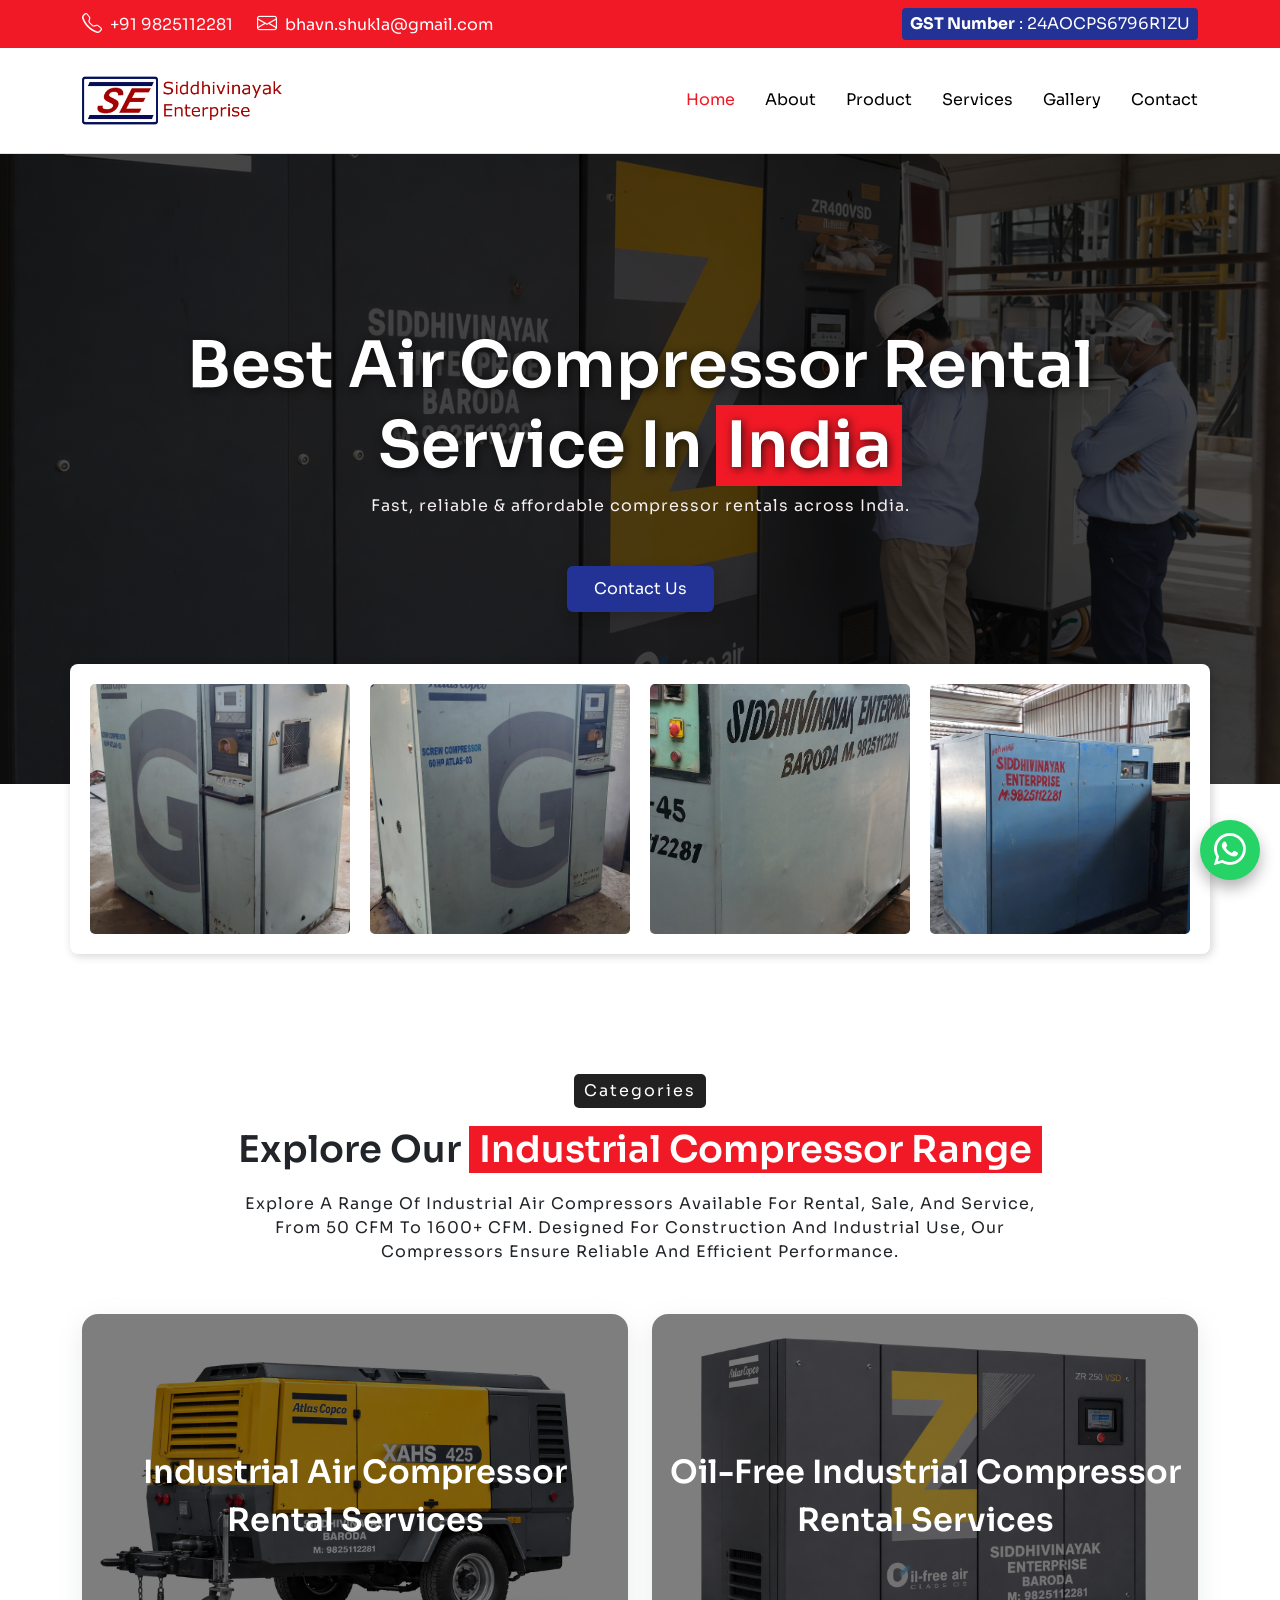
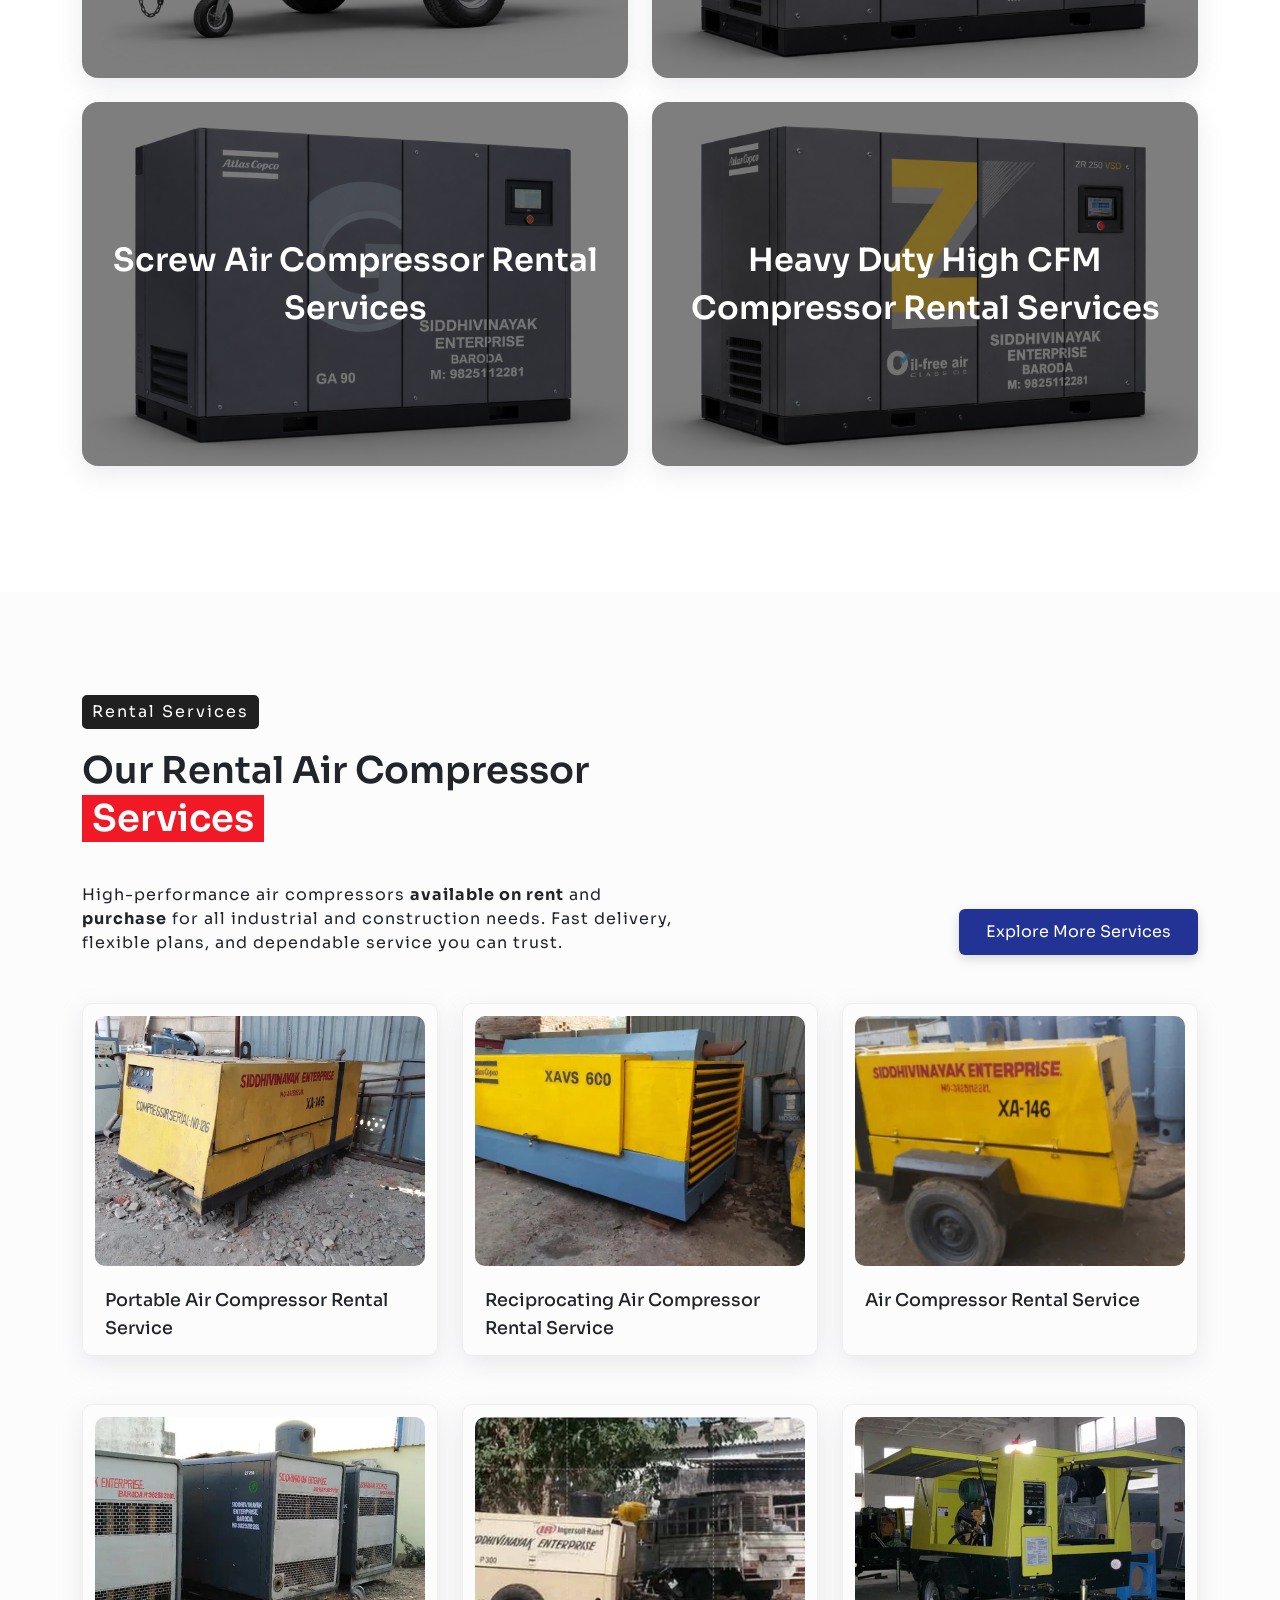
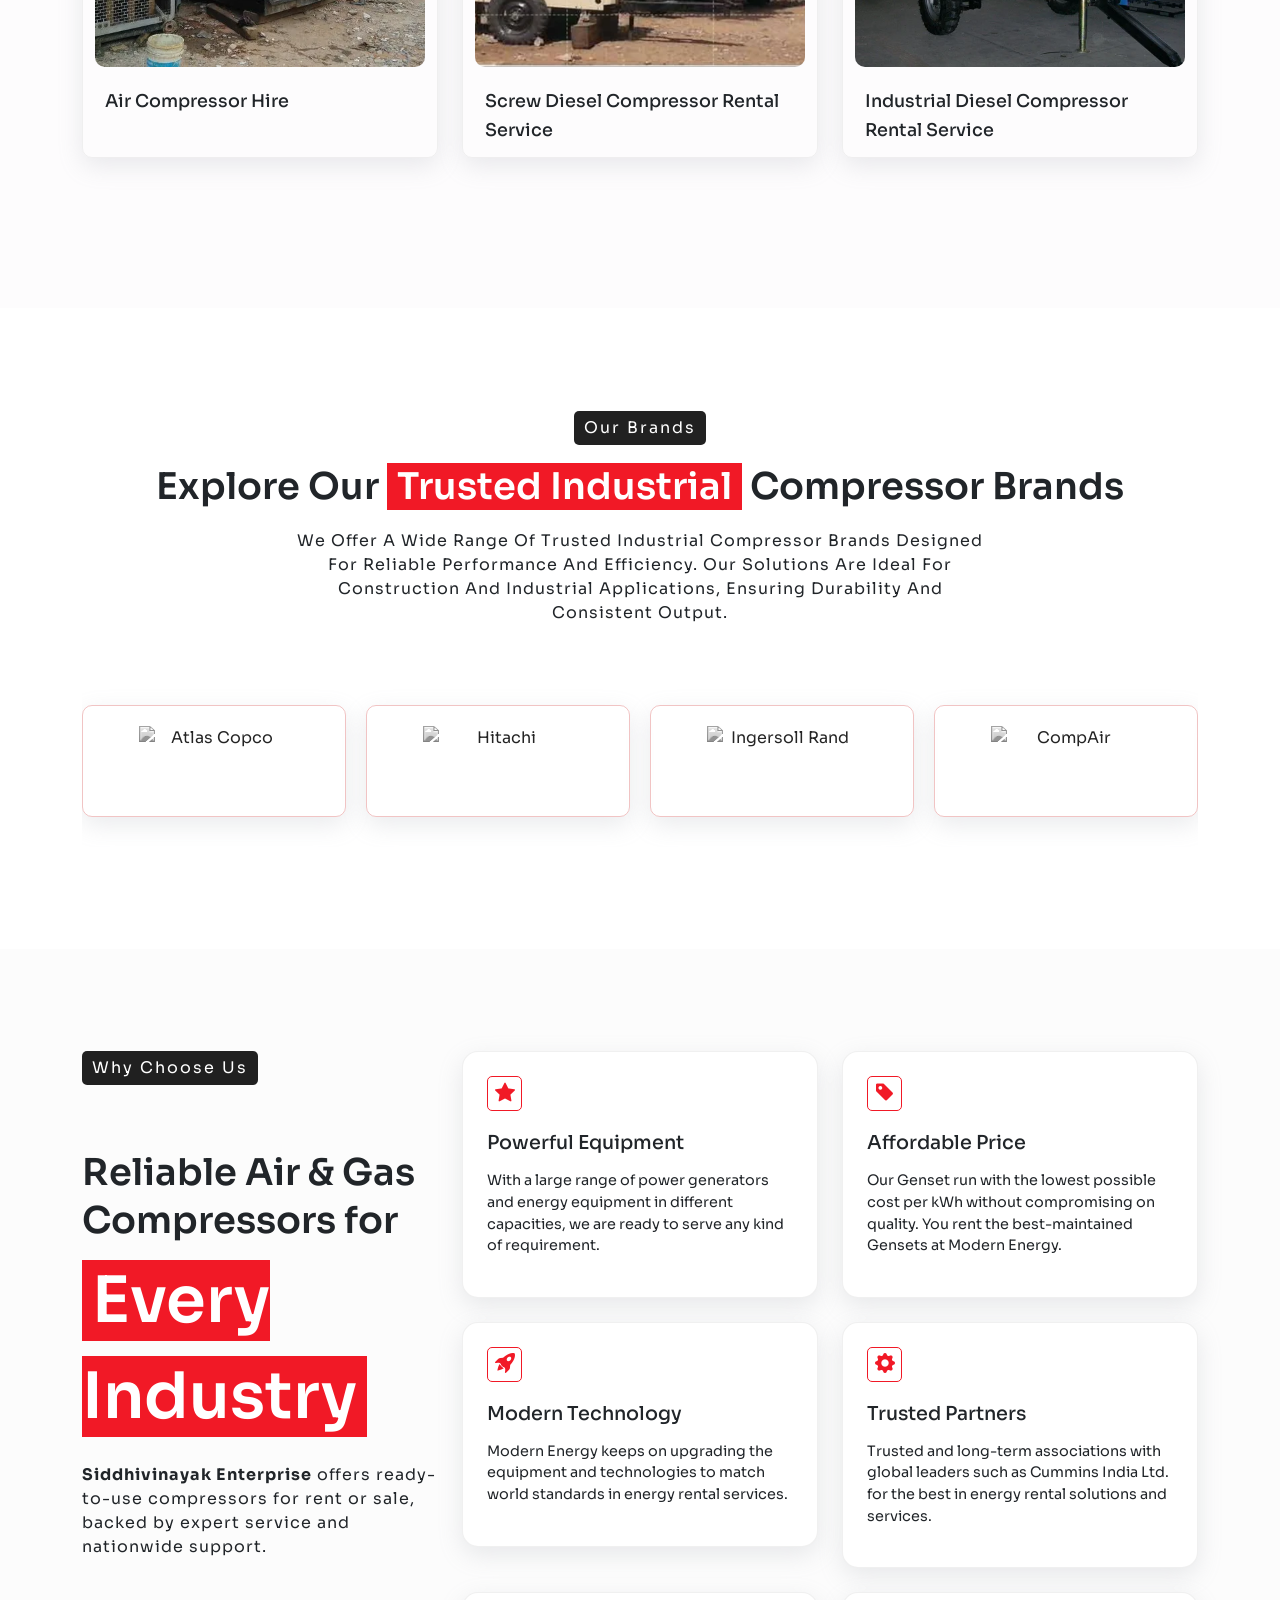
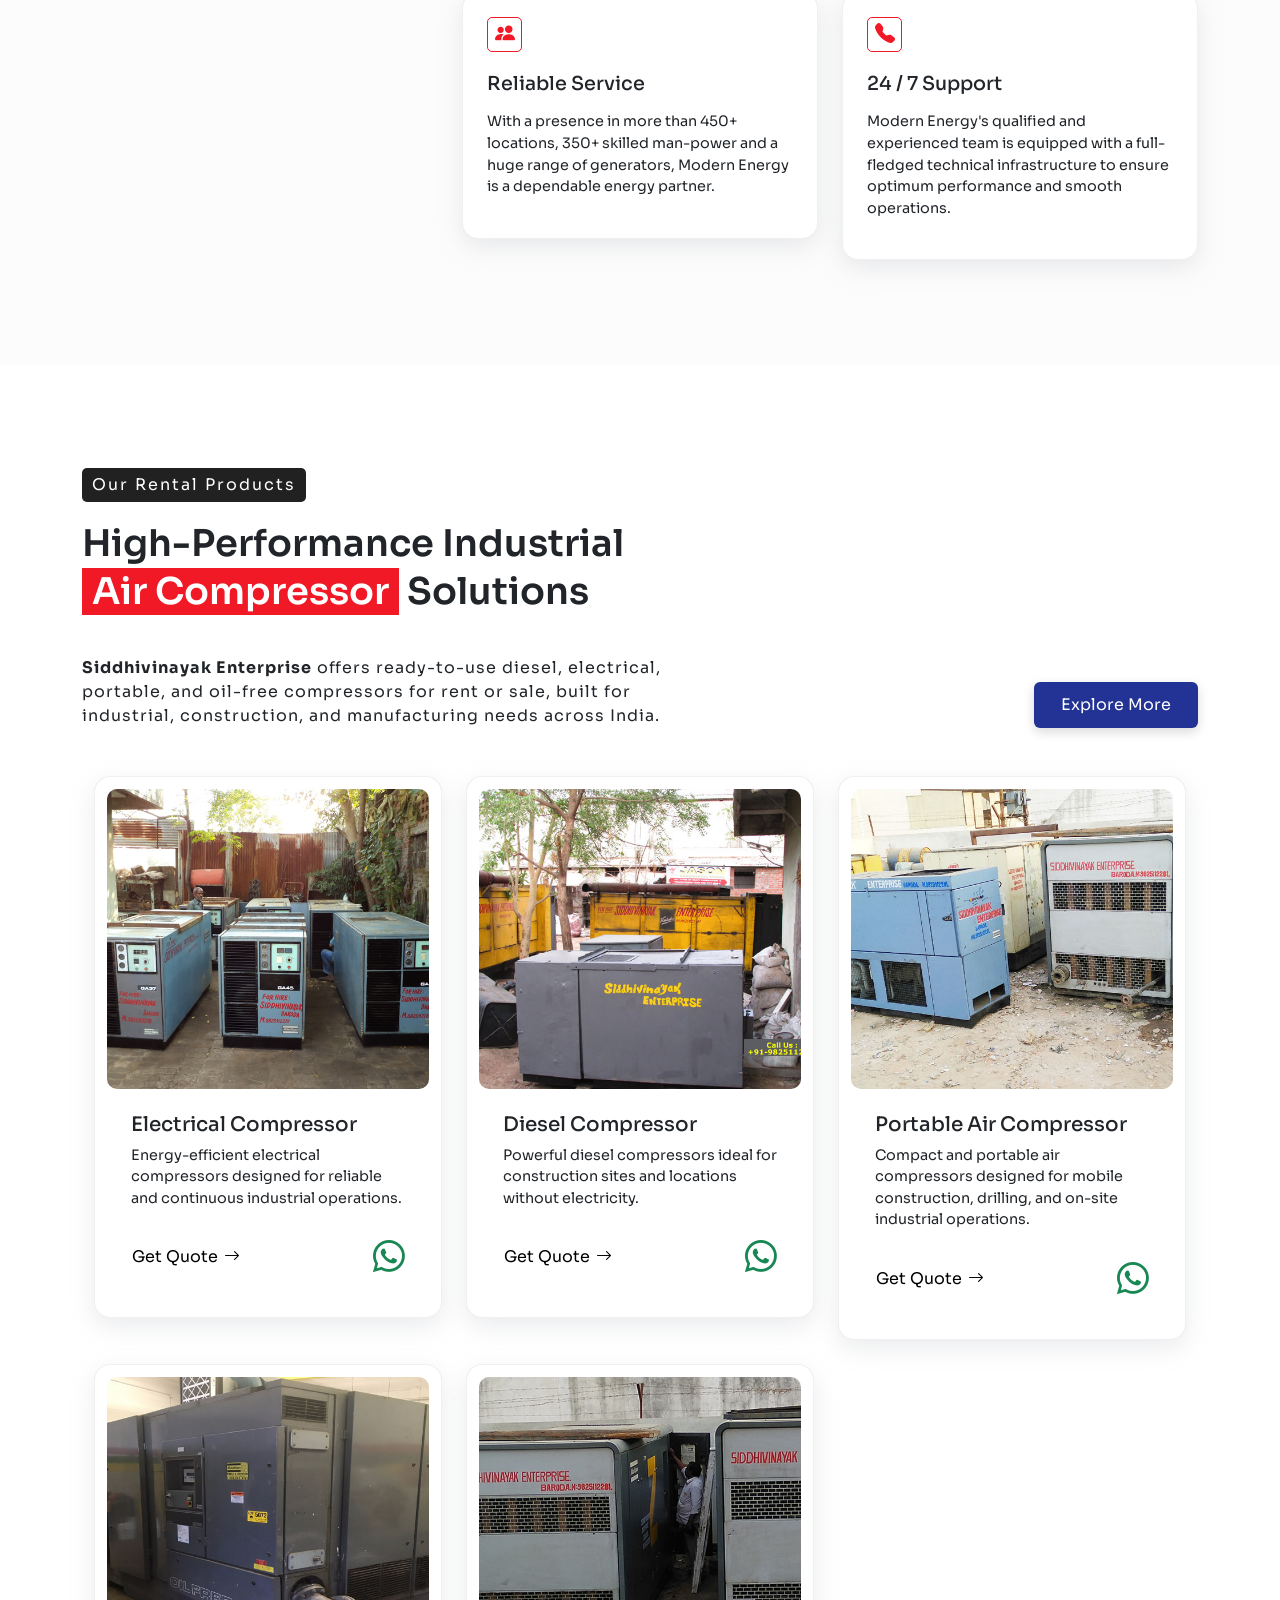
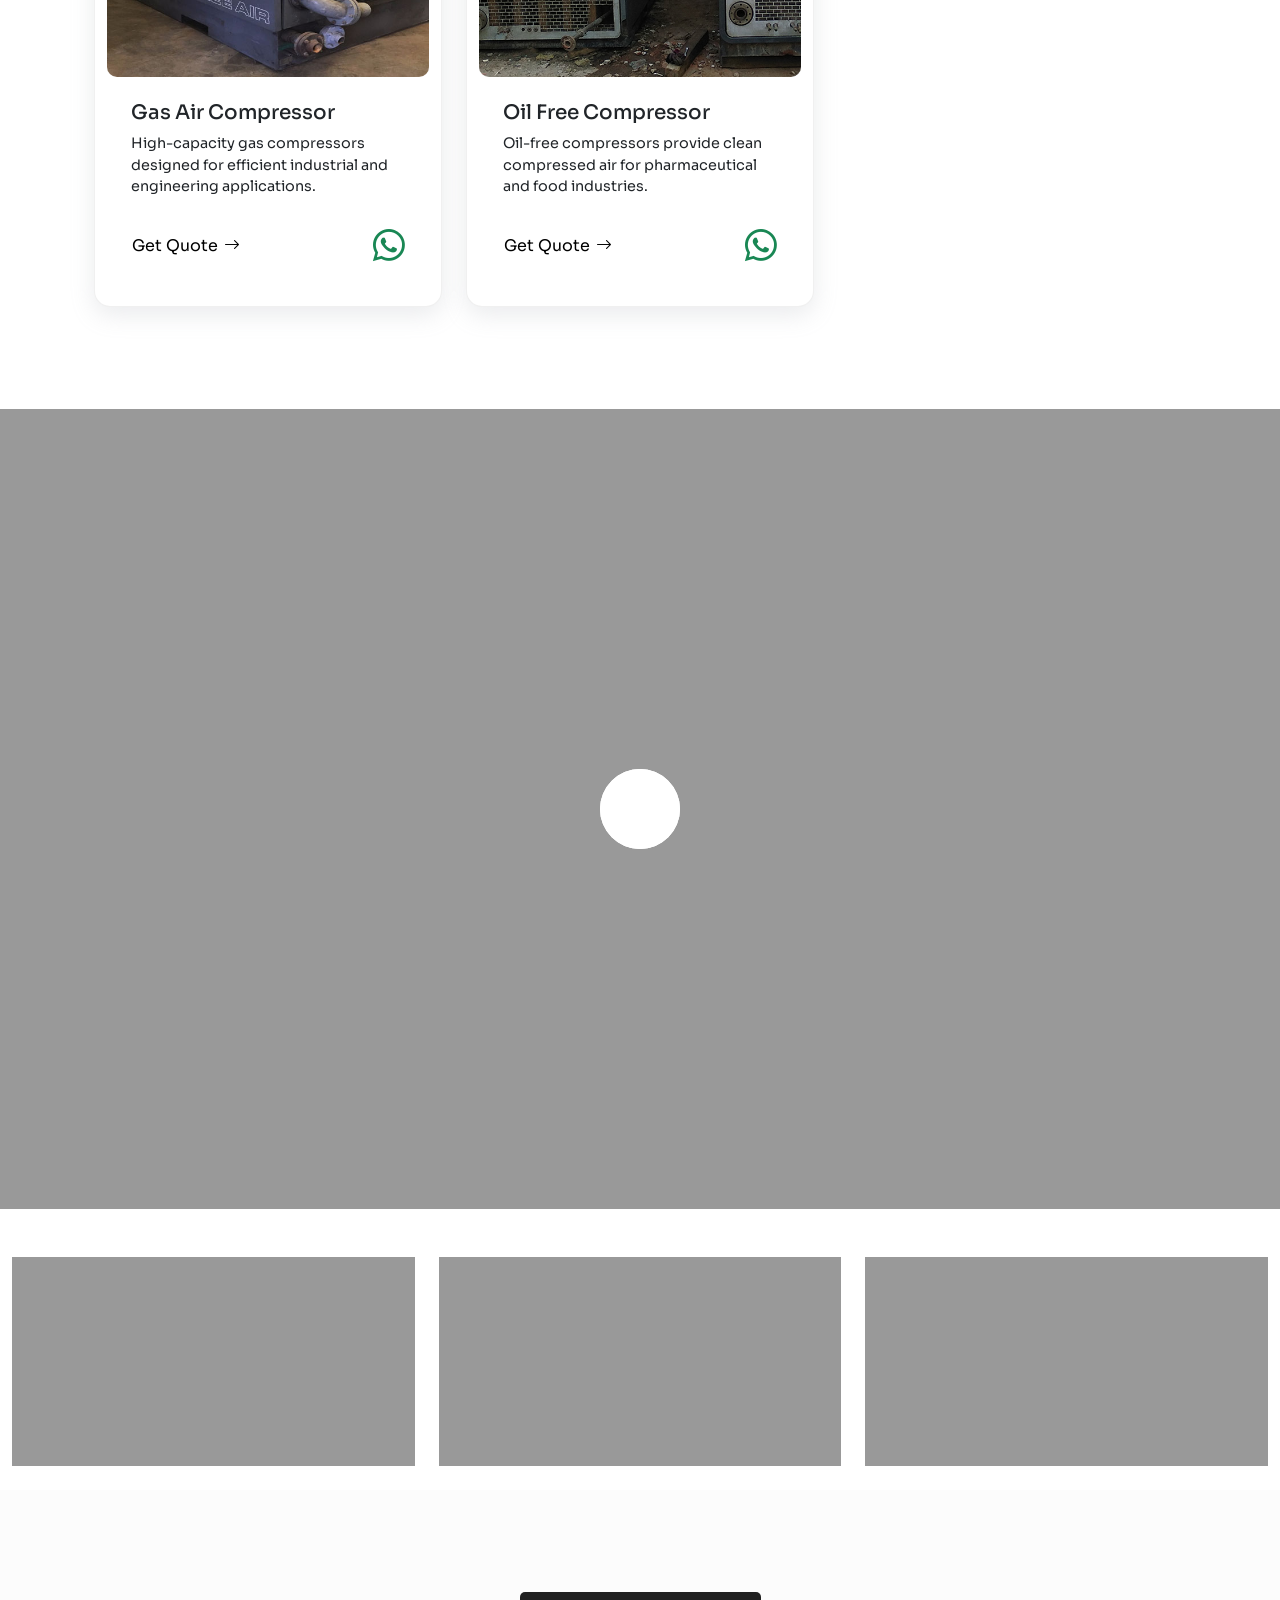
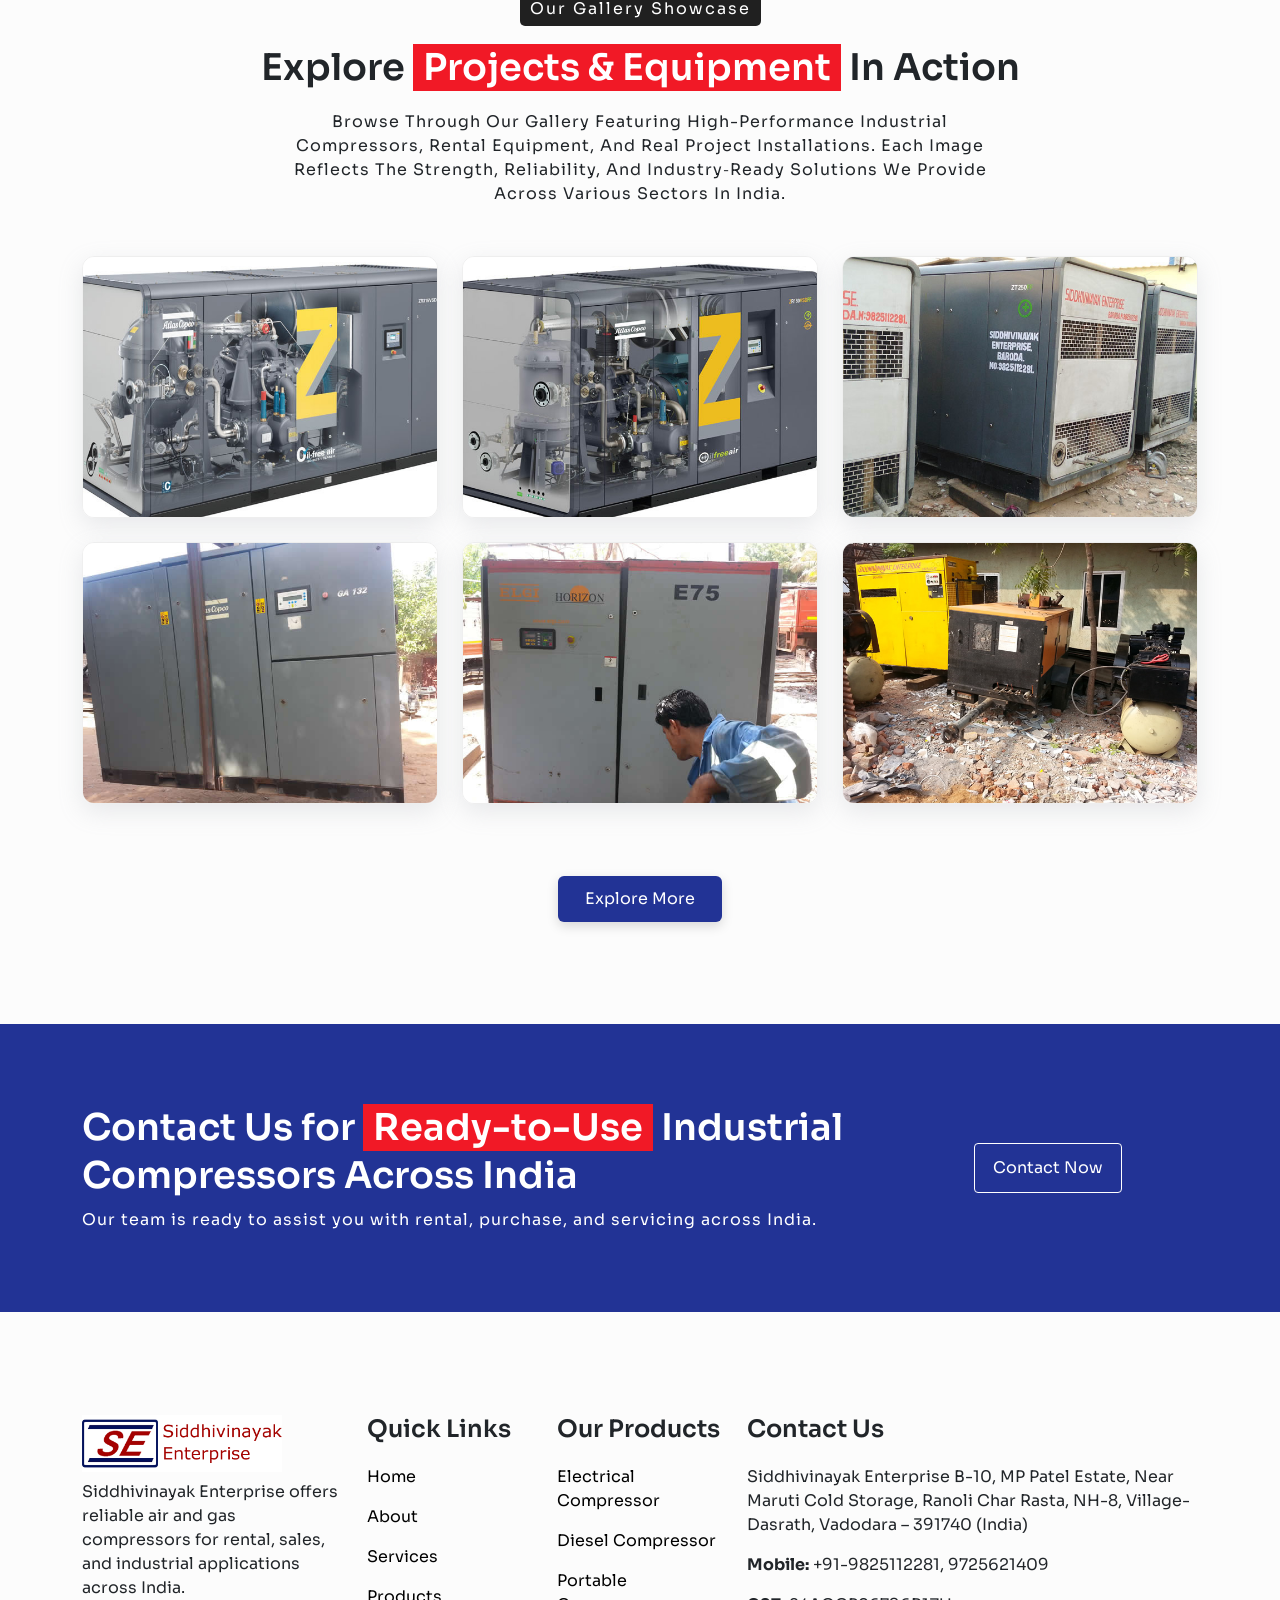
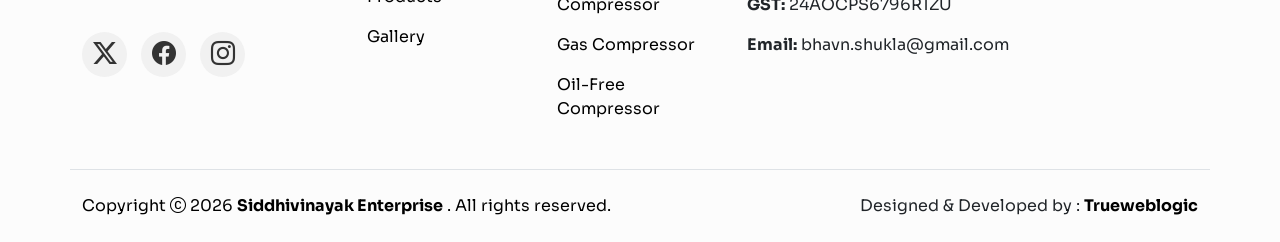
==== index.html @ 59ec47f4 "initial" ====
<!DOCTYPE html>
<html lang="en">

<head>
    <meta charset="UTF-8">
    <meta name="viewport" content="width=device-width, initial-scale=1.0">
    <title>Siddhi Vinayak Enterprises</title>

    <!-- Bootstrap CSS -->
    <link href="https://cdn.jsdelivr.net/npm/bootstrap@5.3.3/dist/css/bootstrap.min.css" rel="stylesheet">

    <!-- Bootstrap Icons -->
    <link href="https://cdn.jsdelivr.net/npm/bootstrap-icons@1.11.3/font/bootstrap-icons.css" rel="stylesheet">

    <!-- Swiper slide -->
    <link rel="stylesheet" href="https://cdn.jsdelivr.net/npm/swiper@11/swiper-bundle.min.css" />

    <!-- Custom CSS -->
    <link rel="stylesheet" href="sv-enterprises.css">
</head>

<body>

    <!-- Navbar -->
    <div class="navbar-container">
        <div class="nav-top">
            <div
                class="container d-flex justify-content-lg-between flex-column flex-lg-row align-items-start align-items-lg-center py-2 gap-3">
                <div
                    class="d-flex justify-content-center justify-content-lg-start flex-wrap gap-1 gap-md-4 list-unstyled mb-0 w-100">
                    <a href="https://wa.me/919825112281" class="text-decoration-none">
                        <i class="bi bi-telephone text-white pe-1 fs-5"></i>
                        <span class="text-white">+91 9825112281</span>
                    </a>
                    <a href="contact.html" class="text-decoration-none">
                        <i class="bi bi-envelope text-white pe-1 fs-5"></i>
                        <span class="text-white">bhavn.shukla@gmail.com</span>
                    </a>
                </div>
                <div class="d-flex justify-content-center justify-content-lg-end gap-4 list-unstyled mb-0 w-100">
                    <p class="mb-0 text-white px-2 py-1 gst-num rounded-1">
                        <strong class="rounded-1">GST Number</strong> :
                        24AOCPS6796R1ZU
                    </p>
                </div>
            </div>
        </div>

        <div class="nav-middle bg-white py-4 border-bottom">
            <div class="container d-flex justify-content-between align-items-center position-relative">
                <a href="index.html" class="sv-logo">
                    <img src="/Images/logo.png" alt="Siddhi-Vinayak-Enterprises-logo" class="object-fit-cover">
                </a>

                <ul class="nav-menu list-unstyled d-flex align-items-center m-0">
                    <li>
                        <a href="/" class="active">
                            Home
                        </a>
                    </li>

                    <li>
                        <a href="about.html">
                            About
                        </a>
                    </li>

                    <li>
                        <a href="product.html">
                            Product
                        </a>
                    </li>

                    <li>
                        <a href="services.html">
                            Services
                        </a>
                    </li>

                    <li>
                        <a href="gallery.html">
                            Gallery
                        </a>
                    </li>

                    <li>
                        <a href="contact.html">
                            Contact
                        </a>
                    </li>
                </ul>

                <div class="toggle bg-primary px-2 rounded-1 d-lg-none d-block">
                    <i class="bi bi-list text-white fs-3"></i>
                </div>
            </div>
        </div>
    </div>

    <!-- Hero Section -->
    <div class="hero text-center h-100 d-flex justify-content-center align-items-center">
        <div class="container">
            <div class="hero-content section-content text-white col-lg-10 mx-auto text-center">
                <h1>Best Air Compressor Rental Service In <span>India</span></h1>
                <p class="mb-5">Fast, reliable & affordable compressor rentals across India.</p>
                <a href="contact.html" class="btn main-btn text-white">Contact Us</a>
            </div>
        </div>
    </div>

    <!-- Swiper -->
    <div class="swiper slide-swiper w-100 position-relative container">
        <div class="swiper-wrapper">
            <div class="swiper-slide"><img src="/Images/slide-01.jpg" alt="product-image" /></div>
            <div class="swiper-slide"><img src="/Images/slide-02.jpg" alt="product-image" /></div>
            <div class="swiper-slide"><img src="/Images/slide-03.jpg" alt="product-image" /></div>
            <div class="swiper-slide"><img src="/Images/slide-04.jpg" alt="product-image" /></div>
            <div class="swiper-slide"><img src="/Images/slide-05.jpg" alt="product-image" /></div>
            <div class="swiper-slide"><img src="/Images/slide-06.jpg" alt="product-image" /></div>
            <div class="swiper-slide"><img src="/Images/slide-07.jpg" alt="product-image" /></div>
            <div class="swiper-slide"><img src="/Images/slide-08.jpg" alt="product-image" /></div>
            <div class="swiper-slide"><img src="/Images/slide-09.jpg" alt="product-image" /></div>
            <div class="swiper-slide"><img src="/Images/slide-10.jpg" alt="product-image" /></div>
        </div>
    </div>

    <!-- category -->
    <div class="category pt-0 section-padding">
        <div class="container">
            <div class="section-content text-center text-capitalize mb-5">
                <div class="section-info">
                    <span class="span-title">
                        Categories
                    </span>
                    <h2>
                        Explore Our <span>Industrial Compressor Range</span>
                    </h2>
                </div>
                <p class="mx-auto" style="max-width:800px;">
                    Explore a range of industrial air compressors available for rental, sale, and service, from 50 CFM
                    to 1600+ CFM. Designed for construction and industrial use, our compressors ensure reliable and
                    efficient performance.
                </p>
            </div>
            <div class="row">
                <div class="col-lg-6 col-md-6 col-12 mb-4">
                    <div class="ctg-image rounded-4 overflow-hidden position-relative">
                        <img src="/Images/slide-01.png" class="img-fluid w-100" alt="air-compressor-image">
                        <span class="ctg-title">Industrial Air Compressor Rental Services</span>
                    </div>
                </div>

                <div class="col-lg-6 col-md-6 col-12 mb-4">
                    <div class="ctg-image rounded-4 overflow-hidden position-relative">
                        <img src="/Images/slide-02.png" class="img-fluid w-100" alt="oil-free-compressor-image">
                        <span class="ctg-title">Oil-Free Industrial Compressor Rental Services</span>
                    </div>
                </div>

                <div class="col-lg-6 col-md-6 col-12 mb-4">
                    <div class="ctg-image rounded-4 overflow-hidden position-relative">
                        <img src="/Images/slide-03.png" class="img-fluid w-100" alt="screw-air-compressor-image">
                        <span class="ctg-title">Screw Air Compressor Rental Services</span>
                    </div>
                </div>

                <div class="col-lg-6 col-md-6 col-12 mb-4">
                    <div class="ctg-image rounded-4 overflow-hidden position-relative">
                        <img src="/Images/slide-04.png" class="img-fluid w-100"
                            alt="heavy-duty-high-CFM-compressor-image">
                        <span class="ctg-title">Heavy Duty High CFM Compressor Rental Services</span>
                    </div>
                </div>

            </div>
        </div>
    </div>

    <!-- services -->
    <div class="service-section section-padding">
        <div class="container">
            <div class="row d-flex justify-content-center align-items-center mb-5">
                <div class="col-lg-12">
                    <div
                        class="product-content section-content d-flex flex-column flex-lg-row justify-content-center justify-content-lg-between align-items-center align-items-lg-end">
                        <div class="text-center text-lg-start">
                            <span class="span-title">
                                Rental Services
                            </span>
                            <h2>Our Rental Air Compressor <span>Services</span></h2>
                            <p class="text-center text-lg-start mb-0">
                                High-performance air compressors <strong>available on rent</strong> and
                                <strong>purchase</strong> for all
                                industrial and construction needs. Fast delivery, flexible plans, and dependable service
                                you can trust.
                            </p>
                        </div>
                        <a href="services.html" class="btn main-btn text-white mt-4">Explore More Services</a>
                    </div>
                </div>
            </div>

            <div class="row">
                <div class="col-lg-4 col-md-6 mb-5">
                    <div class="service-card">
                        <div class="service-image overflow-hidden">
                            <img src="Images/rental-service-1.webp" class="card-img-top img-scale"
                                alt="Portable Air Compressor">
                        </div>
                        <div class="card-body service-content">
                            <h5 class="card-title">Portable Air Compressor Rental Service</h5>
                        </div>
                    </div>
                </div>

                <div class="col-lg-4 col-md-6 mb-5">
                    <div class="service-card">
                        <div class="service-image overflow-hidden">
                            <img src="Images/rental-service-2.webp" class="card-img-top img-scale"
                                alt="Portable Air Compressor">
                        </div>
                        <div class="card-body service-content">
                            <h5 class="card-title">Reciprocating Air Compressor Rental Service</h5>
                        </div>
                    </div>
                </div>

                <div class="col-lg-4 col-md-6 mb-5">
                    <div class="service-card">
                        <div class="service-image overflow-hidden">
                            <img src="Images/rental-service-3.webp" class="card-img-top img-scale"
                                alt="Portable Air Compressor">
                        </div>
                        <div class="card-body service-content">
                            <h5 class="card-title">Air Compressor Rental Service</h5>
                        </div>
                    </div>
                </div>

                <div class="col-lg-4 col-md-6 mb-5">
                    <div class="service-card">
                        <div class="service-image overflow-hidden">
                            <img src="Images/rental-service-4.webp" class="card-img-top img-scale"
                                alt="Portable Air Compressor">
                        </div>
                        <div class="card-body service-content">
                            <h5 class="card-title">Air Compressor Hire</h5>
                        </div>
                    </div>
                </div>

                <div class="col-lg-4 col-md-6 mb-5">
                    <div class="service-card">
                        <div class="service-image overflow-hidden">
                            <img src="Images/rental-service-9.webp" class="card-img-top img-scale"
                                alt="Portable Air Compressor">
                        </div>
                        <div class="card-body service-content">
                            <h5 class="card-title">Screw Diesel Compressor Rental Service</h5>
                        </div>
                    </div>
                </div>

                <div class="col-lg-4 col-md-6 mb-5">
                    <div class="service-card">
                        <div class="service-image overflow-hidden">
                            <img src="Images/rental-service-10.webp" class="card-img-top img-scale"
                                alt="Portable Air Compressor">
                        </div>
                        <div class="card-body service-content">
                            <h5 class="card-title">Industrial Diesel Compressor Rental Service</h5>
                        </div>
                    </div>
                </div>
            </div>
        </div>
    </div>

    <!-- Brands -->
    <div class="brands section-padding">
        <div class="container">
            <div class="section-content text-center text-capitalize mb-5">
                <div class="section-info">
                    <span class="span-title">
                        Our Brands
                    </span>
                    <h2>
                        Explore Our <span>Trusted Industrial</span> Compressor Brands
                    </h2>
                </div>
                <p class="mx-auto" style="max-width:700px;">
                    We offer a wide range of trusted industrial compressor brands designed for reliable performance and
                    efficiency. Our solutions are ideal for construction and industrial applications, ensuring
                    durability and consistent output.
                </p>
            </div>

            <div class="swiper brandSwiper">
                <div class="swiper-wrapper">

                    <div class="swiper-slide brand-box">
                        <img src="images/atlas-copco-logo.svg" alt="Atlas Copco">
                    </div>

                    <div class="swiper-slide brand-box">
                        <img src="images/hitachi-logo.png" alt="Hitachi">
                    </div>

                    <div class="swiper-slide brand-box">
                        <img src="images/ingersoll-rand-logo.png" alt="Ingersoll Rand">
                    </div>

                    <div class="swiper-slide brand-box">
                        <img src="images/compair-logo.png" alt="CompAir">
                    </div>

                    <div class="swiper-slide brand-box">
                        <img src="images/kirloskar-logo.png" alt="Kirloskar">
                    </div>

                    <div class="swiper-slide brand-box">
                        <img src="images/kobelco_logo.png" alt="Kobelco">
                    </div>
                </div>
            </div>
        </div>
    </div>

    <!-- about -->
    <!-- <div class="about section-padding">
        <div class="container">
            <div class="row d-flex justify-content-between align-items-center">
                <div class="col-lg-6 mb-4 mb-lg-0">
                    <div class="about-content section-content">
                        <div class="section-info">
                            <span class="span-title">
                                About Us
                            </span>
                            <h2 class="mb-4 mt-2">Powering Industries with Reliable <span>Compressor
                                    Solutions</span>
                            </h2>
                        </div>
                        <p class="mb-3"> <strong>Siddhivinayak Enterprise</strong> is a trusted provider of air and
                            gas
                            compressor
                            solutions in India.
                            We specialize in the sale, purchase, rental, and servicing of industrial compressors to
                            support construction, manufacturing, and infrastructure projects across the country. Our
                            facility maintains a ready stock of diesel and electric compressors ranging from 50 CFM
                            to
                            1600 CFM, ensuring fast availability whenever our clients need them.
                        </p>
                        <p>
                            With years of industry experience, we also provide repair and reconditioning services
                            for
                            compressors of all major brands, including Atlas Copco, ELGI, Ingersoll Rand, Kaeser,
                            and
                            many other imported and local machines. Our goal is to deliver reliable equipment,
                            competitive pricing, and prompt service to keep your operations running efficiently.
                        </p>
                        <a href="about.html" class="btn main-btn text-white mt-4">Explore More</a>
                    </div>
                </div>
                <div class="col-1"></div>
                <div class="col-lg-5">
                    <div class="about-image section-image w-100 rounded-2">
                        <img src="Images/about-image.png" alt="about-image" class="w-100 h-100 object-fit-cover">
                    </div>
                </div>
            </div>
        </div>
    </div> -->

    <!--Why Choose Us  -->
    <div class="why-choose-us section-padding">
        <div class="container">
            <div class="row d-flex justify-content-between align-items-start">
                <div class="col-lg-4">
                    <div class="why-choose-us-content section-content">
                        <div class="section-info">
                            <span class="span-title">
                                Why Choose Us
                            </span>
                            <h2>
                                Reliable Air & Gas Compressors for
                            </h2>
                            <span class="title-span">Every Industry</span>
                        </div>
                        <p>
                            <strong>Siddhivinayak Enterprise</strong> offers ready-to-use compressors for rent or
                            sale,
                            backed by expert service and nationwide support.
                        </p>
                    </div>
                </div>
                <div class="col-lg-8">
                    <div class="row">
                        <div class="col-lg-6 mb-4">
                            <div class="why-choose-us-card p-4 rounded-4 bg-white">
                                <div class="icon">
                                    <i class="bi bi-star-fill fs-5"></i>
                                </div>
                                <div class="content">
                                    <h4 class="pb-2">Powerful Equipment</h4>
                                    <p>
                                        With a large range of power generators and energy equipment in different
                                        capacities, we are ready to serve any kind of requirement.
                                    </p>
                                </div>
                            </div>
                        </div>
                        <div class="col-lg-6 mb-4">
                            <div class="why-choose-us-card p-4 rounded-4 bg-white">
                                <div class="icon">
                                    <i class="bi bi-tag-fill fs-5"></i>
                                </div>
                                <div class="content">
                                    <h4 class="pb-2">Affordable Price</h4>
                                    <p>
                                        Our Genset run with the lowest possible cost per kWh without compromising on
                                        quality. You rent the best-maintained Gensets at Modern Energy.
                                    </p>
                                </div>
                            </div>
                        </div>
                    </div>
                    <div class="row">
                        <div class="col-lg-6 mb-4">
                            <div class="why-choose-us-card p-4 rounded-4 bg-white">
                                <div class="icon">
                                    <i class="bi bi-rocket-takeoff-fill fs-5"></i>
                                </div>
                                <div class="content">
                                    <h4 class="pb-2">Modern Technology</h4>
                                    <p>
                                        Modern Energy keeps on upgrading the equipment and technologies to match
                                        world
                                        standards in energy rental services.
                                    </p>
                                </div>
                            </div>
                        </div>
                        <div class="col-lg-6 mb-4">
                            <div class="why-choose-us-card p-4 rounded-4 bg-white">
                                <div class="icon">
                                    <i class="bi bi-gear-fill fs-5"></i>
                                </div>
                                <div class="content">
                                    <h4 class="pb-2">Trusted Partners</h4>
                                    <p>
                                        Trusted and long-term associations with global leaders such as Cummins India
                                        Ltd. for the best in energy rental solutions and services.
                                    </p>
                                </div>
                            </div>
                        </div>
                    </div>
                    <div class="row">
                        <div class="col-lg-6 mb-4">
                            <div class="why-choose-us-card p-4 rounded-4 bg-white">
                                <div class="icon">
                                    <i class="bi bi-people-fill fs-5"></i>
                                </div>
                                <div class="content">
                                    <h4 class="pb-2">Reliable Service</h4>
                                    <p>
                                        With a presence in more than 450+ locations, 350+ skilled man-power and a
                                        huge
                                        range of generators, Modern Energy is a dependable energy partner.
                                    </p>
                                </div>
                            </div>
                        </div>
                        <div class="col-lg-6">
                            <div class="why-choose-us-card p-4 rounded-4 bg-white">
                                <div class="icon">
                                    <i class="bi bi-telephone-fill fs-5"></i>
                                </div>
                                <div class="content">
                                    <h4 class="pb-2">24 / 7 Support</h4>
                                    <p>
                                        Modern Energy's qualified and experienced team is equipped with a
                                        full-fledged
                                        technical infrastructure to ensure optimum performance and smooth
                                        operations.
                                    </p>
                                </div>
                            </div>
                        </div>
                    </div>
                </div>
            </div>
        </div>
    </div>

    <!-- Products -->
    <div class="products section-padding">
        <div class="container">
            <div class="row d-flex justify-content-center align-items-center">
                <div class="col-lg-12">
                    <div
                        class="product-content section-content d-flex flex-column flex-lg-row justify-content-center justify-content-lg-between align-items-center align-items-lg-end">
                        <div class="text-center text-lg-start">
                            <span class="span-title">
                                Our Rental Products
                            </span>
                            <h2>High-Performance Industrial <span>Air Compressor</span> Solutions</h2>
                            <p class="text-center text-lg-start mb-0">
                                <strong>Siddhivinayak Enterprise</strong> offers ready-to-use diesel, electrical,
                                portable, and oil-free compressors for rent or sale, built for industrial,
                                construction,
                                and manufacturing needs across India.
                            </p>
                        </div>
                        <a href="product.html" class="btn main-btn text-white mt-4">Explore More</a>
                    </div>
                </div>

                <div class="row g-4">
                    <!-- Product 1 -->
                    <div class="col-md-6 col-xl-4">
                        <div class="card product-card rounded-4 overflow-hidden">
                            <div class="product-image">
                                <img src="Images/electrical-compressor.jpg" alt="product-image"
                                    class="object-fit-cover">
                            </div>
                            <div class="card-body p-4 product-card-content">
                                <h5 class="card-title">Electrical Compressor</h5>
                                <p class="card-text pb-2">
                                    Energy-efficient electrical compressors designed for reliable and continuous
                                    industrial operations.
                                </p>
                                <div class="d-flex justify-content-between align-items-center">
                                    <a href="#" data-bs-toggle="modal" data-bs-target="#quoteModal"
                                        class="btn p-0 product-btn">
                                        Get Quote
                                        <i class="bi bi-arrow-right"></i>
                                    </a>
                                    <a href="https://wa.me/919825112281" class="whatsapp-btn text-success">
                                        <i class="bi bi-whatsapp fs-2"></i>
                                    </a>
                                </div>
                            </div>
                        </div>
                    </div>

                    <!-- Product 2 -->
                    <div class="col-md-6 col-xl-4">
                        <div class="card product-card rounded-4 overflow-hidden">
                            <div class="product-image">
                                <img src="Images/diesel-compressor.jpg" alt="product-image" class="object-fit-cover">
                            </div>
                            <div class="card-body p-4 product-card-content">
                                <h5 class="card-title">Diesel Compressor</h5>
                                <p class="card-text pb-2">
                                    Powerful diesel compressors ideal for construction sites and locations without
                                    electricity.
                                </p>
                                <div class="d-flex justify-content-between align-items-center">
                                    <a href="#" data-bs-toggle="modal" data-bs-target="#quoteModal"
                                        class="btn p-0 product-btn">
                                        Get Quote
                                        <i class="bi bi-arrow-right"></i>
                                    </a>
                                    <a href="https://wa.me/919825112281" class="whatsapp-btn text-success">
                                        <i class="bi bi-whatsapp fs-2"></i>
                                    </a>
                                </div>
                            </div>
                        </div>
                    </div>

                    <!-- Product 3 -->
                    <div class="col-md-6 col-xl-4">
                        <div class="card product-card rounded-4 overflow-hidden">
                            <div class="product-image">
                                <img src="Images/portable-compressor.jpg" class="object-fit-cover">
                            </div>
                            <div class="card-body p-4 product-card-content">
                                <h5 class="card-title">Portable Air Compressor</h5>
                                <p class="card-text pb-2">
                                    Compact and portable air compressors designed for mobile construction, drilling,
                                    and
                                    on-site industrial operations.
                                </p>
                                <div class="d-flex justify-content-between align-items-center">
                                    <a href="#" data-bs-toggle="modal" data-bs-target="#quoteModal"
                                        class="btn p-0 product-btn">
                                        Get Quote
                                        <i class="bi bi-arrow-right"></i>
                                    </a>
                                    <a href="https://wa.me/919825112281" class="whatsapp-btn text-success">
                                        <i class="bi bi-whatsapp fs-2"></i>
                                    </a>
                                </div>
                            </div>
                        </div>
                    </div>

                    <!-- Product 4 -->
                    <div class="col-md-6 col-xl-4">
                        <div class="card product-card rounded-4 overflow-hidden">
                            <div class="product-image">
                                <img src="Images/gas-compressor.jpg" class="object-fit-cover">
                            </div>
                            <div class="card-body p-4 product-card-content">
                                <h5 class="card-title">Gas Air Compressor</h5>
                                <p class="card-text pb-2">
                                    High-capacity gas compressors designed for efficient industrial and engineering
                                    applications.
                                </p>
                                <div class="d-flex justify-content-between align-items-center">
                                    <a href="#" data-bs-toggle="modal" data-bs-target="#quoteModal"
                                        class="btn p-0 product-btn">
                                        Get Quote
                                        <i class="bi bi-arrow-right"></i>
                                    </a>
                                    <a href="https://wa.me/919825112281" class="whatsapp-btn text-success">
                                        <i class="bi bi-whatsapp fs-2"></i>
                                    </a>
                                </div>
                            </div>
                        </div>
                    </div>

                    <!-- Product 5 -->
                    <div class="col-md-6 col-xl-4">
                        <div class="card product-card rounded-4 overflow-hidden">
                            <div class="product-image">
                                <img src="Images/oil-free-compressor.jpg" class="object-fit-cover">
                            </div>
                            <div class="card-body p-4 product-card-content">
                                <h5 class="card-title">Oil Free Compressor</h5>
                                <p class="card-text pb-2">
                                    Oil-free compressors provide clean compressed air for pharmaceutical and food
                                    industries.
                                </p>
                                <div class="d-flex justify-content-between align-items-center">
                                    <a href="#" data-bs-toggle="modal" data-bs-target="#quoteModal"
                                        class="btn p-0 product-btn">
                                        Get Quote
                                        <i class="bi bi-arrow-right"></i>
                                    </a>
                                    <a href="https://wa.me/919825112281" class="whatsapp-btn text-success">
                                        <i class="bi bi-whatsapp fs-2"></i>
                                    </a>
                                </div>
                            </div>
                        </div>
                    </div>
                </div>
            </div>
        </div>
    </div>

    <!-- video banner -->
    <div class="position-relative">
        <div class="video-banner position-relative w-100" style="height: 800px;">
            <video muted autoplay playsinline loop class="w-100 h-100 object-fit-cover">
                <source src="Images/sv-video.mp4" type="video/mp4">
            </video>
            <div
                class="position-absolute top-50 start-50 translate-middle d-flex justify-content-center align-items-center play-btn-toggle">
                <a href="https://youtube.com/shorts/QP-XJLPumVI?si=zkHNjMc29IMieItp"
                    class="play-btn position-relative d-flex justify-content-center align-items-center rounded-circle border border-white">
                    <i class="bi bi-play-fill text-white fs-2"></i>
                    <span class="ripple"></span>
                </a>
            </div>

            <div class="auto-scroll-text position-absolute w-100 text-center top-90 start-50 translate-middle-x">
                <div class="scrolling-text">
                    Siddhi Vinayak Enterprise • Siddhi Vinayak Enterprise • Siddhi Vinayak Enterprise •
                </div>
            </div>
        </div>

        <div class="container-fluid">
            <div class="row mt-5">

                <div class="col-lg-4 col-md-6 mb-4">
                    <div class="sv-video" data-bs-toggle="modal" data-bs-target="#videoModal"
                        data-video="Images/video-01.mp4">
                        <video autoplay muted loop class="w-100 h-100">
                            <source src="Images/video-01.mp4" type="video/mp4">
                        </video>
                    </div>
                </div>

                <div class="col-lg-4 col-md-6 mb-4">
                    <div class="sv-video" data-bs-toggle="modal" data-bs-target="#videoModal"
                        data-video="Images/video-02.mp4">
                        <video autoplay muted loop class="w-100 h-100">
                            <source src="Images/video-02.mp4" type="video/mp4">
                        </video>
                    </div>
                </div>

                <div class="col-lg-4 col-md-6 mb-4">
                    <div autoplay class="sv-video" data-bs-toggle="modal" data-bs-target="#videoModal"
                        data-video="Images/video-03.mp4">
                        <video autoplay muted loop class="w-100 h-100">
                            <source src="Images/video-03.mp4" type="video/mp4">
                        </video>
                    </div>
                </div>

            </div>
        </div>
    </div>

    <!-- Gallery -->
    <div class="idx-gallery section-padding gallery">
        <div class="container">
            <div class="section-content text-center text-capitalize mb-5">
                <div class="section-info">
                    <span class="span-title">
                        Our Gallery Showcase
                    </span>
                    <h2>
                        Explore <span>Projects & Equipment</span> in Action
                    </h2>
                </div>
                <p class="mx-auto" style="max-width:700px;">
                    Browse through our gallery featuring high-performance industrial compressors, rental equipment,
                    and real project installations. Each image reflects the strength, reliability, and
                    industry‑ready
                    solutions we provide across various sectors in India.
                </p>
            </div>
            <div class="row" id="galleryRow">
                <div class="col-lg-4 col-md-6 mb-4">
                    <div class="gallery-card">
                        <img src="Images/gallery-image-01.jpg" alt="galley-image">

                        <div class="gallery-overlay">
                            <h5>Air Compressor</h5>
                        </div>
                    </div>
                </div>

                <div class="col-lg-4 col-md-6 mb-4">
                    <div class="gallery-card">
                        <img src="Images/gallery-image-02.jpg" alt="galley-image">

                        <div class="gallery-overlay">
                            <h5>Industrial Equipment</h5>
                        </div>
                    </div>
                </div>

                <div class="col-lg-4 col-md-6 mb-4">
                    <div class="gallery-card">
                        <img src="Images/gallery-image-03.jpg" alt="galley-image">

                        <div class="gallery-overlay">
                            <h5>Rental Machine</h5>
                        </div>
                    </div>
                </div>

                <div class="col-lg-4 col-md-6 mb-4">
                    <div class="gallery-card">
                        <img src="Images/gallery-image-04.jpg" alt="galley-image">

                        <div class="gallery-overlay">
                            <h5>Compressor Service</h5>
                        </div>
                    </div>
                </div>

                <div class="col-lg-4 col-md-6 mb-4">
                    <div class="gallery-card">
                        <img src="Images/gallery-image-05.jpg" alt="galley-image">

                        <div class="gallery-overlay">
                            <h5>Air Compressor Setup</h5>
                        </div>
                    </div>
                </div>

                <div class="col-lg-4 col-md-6 mb-4">
                    <div class="gallery-card">
                        <img src="Images/gallery-image-06.jpg" alt="galley-image">

                        <div class="gallery-overlay">
                            <h5>Air Industrial Compressor</h5>
                        </div>
                    </div>
                </div>

            </div>
            <div class="w-100 d-flex justify-content-center align-items-center mt-5">
                <a href="gallery.html" class="btn main-btn text-white">Explore More</a>
            </div>
        </div>
    </div>

    <!-- Banner -->
    <div class="banner">
        <div
            class="container d-flex justify-content-center flex-column flex-lg-row justify-content-lg-between align-items-lg-center gap-3">
            <div class="banner-content section-content text-white text-lg-start text-center">
                <h2>Contact Us for <span>Ready-to-Use</span> Industrial Compressors Across India</h2>
                <p>Our team is ready to assist you with rental, purchase, and servicing across India.</p>
            </div>
            <a href="contact.html" class="btn">Contact Now</a>
        </div>
    </div>

    <!-- Footer -->
    <footer class="footer pb-0">
        <div class="container">
            <div class="row pb-5">

                <!-- Column 1 -->
                <div class="col-12 col-md-6 col-xl-3 mb-xl-0 mb-4">
                    <a href="#" class="sv-footer-logo">
                        <img src="/Images/logo.png" alt="Siddhi-Vinayak-Enterprises-logo" class="object-fit-cover">
                    </a>
                    <p class="pt-2 pb-3">
                        Siddhivinayak Enterprise offers reliable air and gas compressors for rental, sales, and
                        industrial applications across India.
                    </p>

                    <div class="footer-social-icons">
                        <a href="https://x.com/">
                            <i class="bi bi-twitter-x fs-4"></i>
                        </a>
                        <a href="https://www.facebook.com/">
                            <i class="bi bi-facebook fs-4"></i>
                        </a>
                        <a href="https://www.instagram.com/">
                            <i class="bi bi-instagram fs-4"></i>
                        </a>
                    </div>
                </div>

                <!-- Column 2 -->
                <div class="col-12 col-md-6 col-xl-2 footer-item mb-xl-0 mb-4">
                    <h5>Quick Links</h5>
                    <ul class="list-unstyled d-flex flex-column gap-3">
                        <li><a href="index.html">Home</a></li>
                        <li><a href="about.html">About</a></li>
                        <li><a href="services.html">Services</a></li>
                        <li><a href="product.html">Products</a></li>
                        <li><a href="gallery.html">Gallery</a></li>
                    </ul>
                </div>

                <!-- Column 3 -->
                <div class="col-12 col-md-6 col-xl-2 footer-item mb-xl-0 mb-4">
                    <h5>Our Products</h5>
                    <ul class="list-unstyled d-flex flex-column gap-3">
                        <li><a href="product.html">Electrical Compressor</a></li>
                        <li><a href="product.html">Diesel Compressor</a></li>
                        <li><a href="product.html">Portable Compressor</a></li>
                        <li><a href="product.html">Gas Compressor</a></li>
                        <li><a href="product.html">Oil-Free Compressor</a></li>
                    </ul>
                </div>

                <!-- Column 4 -->
                <div class="col-12 col-md-6 col-xl-5 footer-item mb-xl-0 mb-4">
                    <h5>Contact Us</h5>
                    <p>
                        Siddhivinayak Enterprise
                        B-10, MP Patel Estate, Near Maruti Cold Storage,
                        Ranoli Char Rasta, NH-8, Village-Dasrath,
                        Vadodara – 391740 (India)
                    </p>

                    <div class="d-flex flex-column gap-3">
                        <div>
                            <strong>Mobile:</strong> +91-9825112281, 9725621409
                        </div>
                        <div>
                            <strong>GST:</strong> 24AOCPS6796R1ZU
                        </div>
                        <div>
                            <strong>Email:</strong> bhavn.shukla@gmail.com
                        </div>
                    </div>
                </div>

            </div>
            <div class="row border-top py-4">
                <div
                    class="col-12 d-flex flex-column flex-lg-row justify-content-between align-items-center text-center text-lg-start gap-2">

                    <p class="text-black mb-0">
                        Copyright <i class="bi bi-c-circle"></i>
                        <span id="year"></span>
                        <a href="#" class="text-black">
                            <strong>Siddhivinayak Enterprise</strong>
                        </a>. All rights reserved.
                    </p>

                    <span>
                        Designed & Developed by :
                        <a href="https://trueweblogic.com/" class="text-black"><strong>Trueweblogic</strong></a>
                    </span>

                </div>
            </div>
        </div>
    </footer>

    <!-- WhatsApp Sticky Button -->
    <a href="https://wa.me/919825112281" target="_blank" class="whatsapp-button">
        <i class="bi bi-whatsapp"></i>
    </a>

    <!-- Quote Form -->
    <div class="modal fade" id="quoteModal" tabindex="-1">
        <div class="modal-dialog modal-dialog-centered">
            <div class="modal-content p-3">

                <div class="modal-header">
                    <h5 class="modal-title fs-3">Get Quote</h5>
                    <button type="button" class="btn-close text-black" data-bs-dismiss="modal"></button>
                </div>

                <div class="modal-body">
                    <input type="text" class="form-control" placeholder="Your Name" required>
                    <input type="email" class="form-control" placeholder="Email" required>
                    <input type="text" class="form-control" placeholder="Phone" required>
                    <textarea class="form-control" placeholder="Requirement"></textarea>
                </div>

                <button type="submit" class="btn main-btn text-white mt-4">Submit</button>

            </div>
        </div>
    </div>

    <!-- PopUp Video Form -->
    <div class="modal fade" id="videoModal" tabindex="-1">
        <div class="modal-dialog modal-dialog-centered modal-lg">
            <div class="modal-content bg-dark border-0">

                <div class="modal-body p-0">
                    <video id="modalVideo" controls autoplay class="w-100">
                        <source src="" type="video/mp4">
                    </video>
                </div>

            </div>
        </div>
    </div>

    <!-- Bootstrap JS -->
    <script src="https://cdn.jsdelivr.net/npm/bootstrap@5.3.3/dist/js/bootstrap.bundle.min.js"></script>
    <!-- swiper slide -->
    <script src="https://cdn.jsdelivr.net/npm/swiper@11/swiper-bundle.min.js"></script>
    <script src="sv-enterprises.js"></script>
</body>

</html>
---- sv-enterprises.css ----
@import url('https://fonts.googleapis.com/css2?family=Montserrat:ital,wght@0,100..900;1,100..900&family=Sora:wght@100..800&family=Unbounded:wght@200..900&display=swap');

* {
    box-sizing: border-box;
    scroll-behavior: smooth;
}

:root {
    --prim-color: #F11926;
    --seconday-color: #223395;
    --text-color: #1e2831;
    --pera-color: #656565;

    --Sora-font: "Sora", sans-serif;
    --Montserrat-font: "Montserrat", sans-serif;
    --Unbounded-font: "Unbounded", sans-serif;
}

body {
    font-family: "Sora", "Montserrat", sans-serif;
}

a {
    text-decoration: none;
}

ul {
    margin: 0;
}

.pera {
    margin: 0;
    color: var(--pera-color) !important;
}

.section-padding {
    padding: 8% 0;
}

.span-title {
    background-color: rgba(0, 0, 0, 0.87);
    color: white;
    padding: 5px 10px;
    border-radius: 5px;
    font-size: 1rem;
    display: inline-block;
    margin-bottom: 18px !important;
    letter-spacing: 2px;
}

.section-content h2 {
    font-size: 2.3rem;
    font-weight: 600;
    line-height: 3rem;
}

.section-content h2 span {
    color: #fff;
    background-color: var(--prim-color);
    padding: 0px 10px;
    white-space: nowrap;
    width: fit-content;
}

.section-content .section-info {
    margin: 0 0 18px;
}

.section-content p {
    font-size: 1rem;
    letter-spacing: 1px;
    line-height: 1.5rem;
    margin-bottom: 50px;
}

.section-image {
    width: 100%;
    overflow: hidden;
}

.section-image img {
    width: 100%;
    transition: all .3s ease-in-out;
}

.section-image:hover img {
    transform: scale(1.1);
}

@media screen and (max-width:768px) {
    .span-title {
        font-size: 0.8rem;
    }

    .section-content h2 {
        font-size: 1.8rem;
        line-height: 2.5rem;
    }

    .section-content h2 span {
        white-space: wrap;
    }
}

@media screen and (max-width:575px) {
    .section-content h2 {
        font-size: 1.5rem;
        line-height: 1.8rem;
    }
}

/* NAVBAR */

.nav-top {
    background-color: var(--prim-color);
}

.nav-top p.gst-num {
    background-color: var(--seconday-color);
}

.nav-middle .sv-logo img {
    width: 200px;
    height: auto;
}

.nav-menu {
    gap: 30px;
    z-index: 9;
}

.nav-menu li a {
    color: black;
}

.nav-menu li:hover a {
    color: var(--prim-color);
    transition: all .3s ease-in;
}

.nav-menu li a.active {
    color: var(--prim-color) !important;
}

.nav-menu {
    position: relative;
    transition: all .3s ease-in-out;
}

.nav-top {
    transition: transform 0.4s ease, opacity 0.4s ease;
    will-change: transform, opacity;
}

.nav-hide {
    transform: translateY(-100%);
    opacity: 0;
}

.scoll-nav {
    position: fixed;
    top: 0;
    left: 0;
    width: 100%;
    z-index: 99;
    transition: all 0.4s ease;
    box-shadow: 0 4px 6px rgba(0, 0, 0, 0.1);
}


@media screen and (max-width:991px) {
    .nav-menu {
        position: absolute;
        flex-direction: column;
        top: 120%;
        left: 0;
        align-items: start !important;
        background-color: #000;
        width: 100%;
        max-height: 0px;
        border-radius: 4px;
        overflow: hidden;
        transition: all .4s;
        gap: 0;
    }

    .nav-menu li a {
        color: #fff;
    }

    .nav-menu li {
        padding: 16px;
    }

    .mobile-nav {
        max-height: 380px;
    }

}

@media screen and (max-width:768px) {
    .nav-middle .sv-logo img {
        width: 150px;
        height: auto;
    }
}


/* HERO SECTION */

.hero {
    min-height: 70vh;
    background-position: center;
    background-size: cover;
    background-repeat: no-repeat;
    position: relative;
    background-image: url(Images/hero-image.png);
}

.hero::before {
    content: "";
    position: absolute;
    inset: 0;
    background: rgba(0, 0, 0, 0.70);
}

.hero-content {
    position: relative;
    z-index: 2;
}

.hero-content h1 {
    font-size: 4rem;
    text-shadow: 2px 2px 10px #080808c0;
    line-height: 5rem;
    font-weight: 600;
}

.hero-content h1 span {
    background-color: var(--prim-color);
    padding: 0px 10px;
    width: fit-content;
    white-space: nowrap;
}

.hero-content p {
    color: #f5efef;
    margin: 0 auto;
}

.main-btn {
    background-color: var(--seconday-color);
    color: #fff;
    font-size: 1rem;
    padding: 10px 26px;
    border-radius: 6px;
    display: inline-block;
    position: relative;
    overflow: hidden;
    transition: all 0.35s ease;
    box-shadow: 0 4px 12px rgba(0, 0, 0, 0.15);
}

.main-btn:hover {
    background-color: var(--prim-color);
    transform: translateY(-3px);
    box-shadow: 0 8px 20px rgba(0, 0, 0, 0.25);
}

.main-btn:active {
    transform: translateY(0);
    box-shadow: 0 4px 10px rgba(0, 0, 0, 0.2);
}

@media (max-width: 992px) {
    .hero {
        min-height: 80vh;
    }

    .hero-content h1 {
        font-size: 3rem;
        line-height: 4rem;
    }
}

@media screen and (max-width:768px) {
    .hero-content h1 {
        font-size: 2.2rem;
        line-height: 3rem;
    }
}

@media (max-width: 576px) {
    .hero {
        min-height: 70vh;
    }

    .hero-content h1 {
        font-size: 2rem;
        line-height: 2.5rem;
    }
}

@media (max-width: 500px) {
    .hero {
        min-height: 70vh;
    }

    .hero-content h1 {
        font-size: 1.5rem;
        line-height: 2rem;
    }
}

/* Slide Images */

.slide-swiper {
    width: 100%;
    display: flex;
    justify-content: center;
    align-items: center;
    background-color: white;
    padding: 20px;
    box-shadow: 2px 2px 10px #0000002d;
    border-radius: 8px;
    transform: translateY(-120px);
}

.slide-swiper .swiper-slide {
    display: flex;
    justify-content: center;
    align-items: center;
}

.slide-swiper .swiper-slide {
    width: 100%;
    height: 250px;
    object-fit: cover;
    border-radius: 5px;
    overflow: hidden;
}

.slide-swiper .swiper-slide img {
    width: 100%;
    height: 100%;
    object-fit: cover;
    transition: all .3s ease-in-out;
    cursor: pointer;
}

.slide-swiper .swiper-slide:hover img {
    transform: scale(1.1);
}

.slide-swiper {
    position: relative;
}

@media (min-width: 768px) {
    .slide-swiper .swiper-slide img {
        height: 300px;
    }
}

@media (min-width: 1200px) {
    .slide-swiper .swiper-slide img {
        height: 350px;
    }
}

/* Brand Section */
.brandSwiper {
    width: 100%;
    display: flex;
    justify-content: center;
    align-items: center;
    padding: 30px 0;
}

.brand-box {
    width: 100%;
    /* border: 1px solid rgba(0, 0, 0, 0.05); */
    border: 1px solid rgba(228, 137, 137, 0.5);
    box-shadow: rgba(149, 157, 165, 0.2) 0px 8px 24px;
    padding: 20px;
    border-radius: 10px;
    transition: 0.3s;
    text-align: center;
    display: flex;
    align-items: center;
    justify-content: center;
}

.brand-box img {
    width: 150px;
    height: 70px;
    object-fit: contain;
    filter: grayscale(100%);
    transition: 0.3s;
}

.brand-box:hover {
    background: #ffc107;
    transform: translateY(-5px);
}

.brand-box:hover img {
    filter: grayscale(0%);
}

/* CATEGORIS SECTION */

/* .category {
    background: #fdfcfd;
} */

.ctg-image {
    height: auto;
    width: 100%;
    background-color: #fff;
    box-shadow: rgba(149, 157, 165, 0.2) 0px 8px 24px;
    position: relative;
}

.ctg-image::after {
    content: '';
    position: absolute;
    top: 0;
    left: 0;
    width: 100%;
    height: 100%;
    background-color: rgba(0, 0, 0, 0.5);
    transition: all .3s ease-in-out;
}

.ctg-image span {
    position: relative;
    z-index: 1;
    position: absolute;
    top: 0;
    left: 0;
    width: 100%;
    height: 100%;
    display: flex;
    justify-content: center;
    align-items: center;
    text-align: center;
    color: white;
    cursor: pointer;
    z-index: 1;
    font-size: 2rem;
    font-weight: 600;
    padding: 0px 10px;
}

.ctg-image:hover::after {
    background-color: rgba(0, 0, 0, 0.25);
}

.ctg-image img {
    width: 100%;
    height: 100%;
}

@media screen and (max-width:1200px) {
    .ctg-image span {
        font-size: 1.5rem;
    }
}

@media screen and (max-width:768px) {
    .ctg-image span {
        font-size: 1.5rem;
    }
}

.service-section {
    background: #fdfcfd;
}

/* About  */
.about-image {
    height: 650px;
}

@media screen and (max-width:768px) {
    .about-image {
        height: 550px;
    }
}

.features .feature-icon {
    font-size: 3.5rem;
    color: var(--seconday-color);
    display: inline-block;
}

/* why-choose-us */

.why-choose-us {
    background-color: rgba(128, 128, 128, 0.027);
}

.why-choose-us-card {
    border: 1px solid rgba(225, 225, 225, .5);
    box-shadow: rgba(149, 157, 165, 0.2) 0px 8px 24px;
    transition: all .3s ease-in-out;
}

.why-choose-us-content span {
    margin-bottom: 4rem !important;
}

.why-choose-us-content .title-span {
    margin-top: 3rem !important;
    background-color: var(--prim-color) !important;
    color: white;
    font-size: 4rem;
    padding: 0px 10px;
    font-weight: 600;
}

.why-choose-us-card:hover {
    transform: translateY(-10px);
}

.why-choose-us-card .icon {
    border: 1px solid var(--prim-color);
    min-width: 30px;
    width: 35px;
    height: 35px;
    display: flex;
    justify-content: center;
    align-items: center;
    color: var(--prim-color);
    border-radius: 5px;
    margin-bottom: 20px;
}

.why-choose-us-card .content h4 {
    font-size: 1.2rem;
}

.why-choose-us-card .content p {
    font-size: 0.9rem;
}

@media screen and (max-width:1200px) {
    .why-choose-us-content h2 {
        font-size: 2rem;
    }

    .why-choose-us-content .title-span {
        font-size: 2rem;
    }
}

@media screen and (max-width:768px) {
    .why-choose-us-content h2 {
        font-size: 1.8rem;
        line-height: 2.5rem;
    }

    .why-choose-us-content .title-span {
        font-size: 1.8rem;
    }
}

@media screen and (max-width:575px) {
    .why-choose-us-content h2 {
        font-size: 1.5rem;
    }

    .why-choose-us-content span {
        margin-bottom: 2rem !important;
    }
}


/* PRODUCTS */

.product-content h2,
.product-content p {
    max-width: 600px;
}

.product-content p {
    margin-top: 40px;
}

.product-card {
    border: 1px solid rgba(225, 225, 225, .5);
    transition: all .3s ease-in-out;
    box-shadow: rgba(149, 157, 165, 0.2) 0px 8px 24px;
    padding: 12px;
}

.product-card:hover {
    transform: translateY(-10px);
}

.product-image {
    width: 100%;
    height: 100%;
    overflow: hidden;
    height: 300px;
    border-radius: 10px;
}

.product-image img {
    width: 100%;
    height: 100%;
    transform: scale(1.01);
    transition: all .3s ease-in-out;
}

.product-card:hover .product-image img {
    transform: scale(1.1);
}

.product-card h5 {
    transition: all .3s ease-in-out;
}

.product-card h5:hover {
    color: var(--prim-color);
}

.product-card p {
    font-size: .9rem;
}

.product-card a {
    color: black;
    transition: all .3s ease-in-out;
}

.product-card a:hover {
    color: var(--prim-color);
}

.product-btn {
    display: inline-flex;
    align-items: center;
    gap: 6px;
}

.product-card-content .product-btn i {
    transition: transform 0.3s ease;
}

.product-card-content .product-btn:hover i {
    transform: translateX(10px);
}

#quoteModal input {
    padding: 12px 12px;
    margin-bottom: 10px;
    box-shadow: none !important;
}

#quoteModal textarea {
    resize: none;
    height: 120px;
    box-shadow: none !important;
}

/* Index Gallery */

.idx-gallery {
    background-color: rgba(128, 128, 128, 0.027);
}

/* Banner */

.banner {
    background-color: var(--seconday-color);
    padding: 80px 0;
}

.banner-content {
    max-width: 800px;
}

.banner-content p {
    margin-bottom: 0 !important;
}

.banner a {
    border: 1px solid white;
    border-radius: 4px;
    color: white;
    transition: all .3s ease-in-out;
    padding: 12px 18px;
    width: fit-content;
    margin: auto;
}

.banner a:hover {
    background-color: #fff;
    color: #000;
}

/* Footer */

.sv-footer-logo img {
    width: 200px;
    object-fit: contain;
}

footer {
    background-color: rgba(128, 128, 128, 0.027);
    padding-top: 8%;
}

.footer-social-icons a {
    width: 45px;
    height: 45px;
    background: #f1f1f1;
    color: #333;
    border-radius: 50%;
    display: inline-flex;
    align-items: center;
    justify-content: center;
    margin-right: 10px;
    text-decoration: none;
    transition: all 0.3s ease;
}

.footer-social-icons a i {
    transition: transform 0.3s ease;
}

.footer-social-icons a:hover {
    background: #ff3b3b;
    color: #fff;
    transform: translateY(-6px);
    box-shadow: 0 10px 20px rgba(0, 0, 0, 0.2);
}

.footer-social-icons a:hover i {
    transform: scale(1.2) rotate(8deg);
}

.footer-item h5 {
    font-size: 1.5rem;
    font-weight: 600;
    margin-bottom: 22px;
}

.footer-item ul li a {
    color: #000;
    display: inline-block;
    transition: all 0.3s ease;
}

.footer-item ul li:hover a {
    color: var(--prim-color);
    transform: translateX(8px);
}


/* ABOUT PAGE  ==================================================================================================== */

.section-banner {
    background-image: url('Images/section-banner.webp');
    background-repeat: no-repeat;
    background-position: center center;
    background-size: cover;
    position: relative;
    min-height: 600px;
    display: flex;
    flex-direction: column;
    justify-content: center;
    align-items: center;
    color: white;
}

.section-banner::before {
    content: '';
    position: absolute;
    top: 0;
    left: 0;
    width: 100%;
    height: 100%;
    background: linear-gradient(143deg, #0d0d0d, hsla(0, 0%, 5%, 0.1));
    z-index: 0;
}

.section-banner h1.banner-title {
    position: relative;
    z-index: 1;
    font-size: 3rem;
    font-weight: 700;
}

.section-banner .breadcrumb {
    position: relative;
    z-index: 1;
    background: transparent;
    padding: 0;
    margin: 0;
}

.section-banner .breadcrumb-item+.breadcrumb-item::before {
    content: '>';
    color: white;
    padding: 0 0.5rem;
}

@media screen and (max-width:768px) {
    .section-banner {
        min-height: 500px;
    }
}

@media screen and (max-width:575px) {
    .section-banner {
        min-height: 450px;
    }

    .section-banner h1.banner-title {
        font-size: 2rem;
    }

    .section-banner .breadcrumb {
        font-size: 1rem;
    }
}

/* Product ctg section  */
.product-ctg {
    background: #FCFCFC;
}

.product-ctg-box {
    width: 100%;
    border: 1px solid rgba(3, 131, 236, 0.185);
    box-shadow: rgba(149, 157, 165, 0.2) 0px 8px 24px;
    padding: 20px;
    border-radius: 10px;
    transition: 0.3s;
    text-align: center;
    display: flex;
    align-items: center;
    justify-content: center;
    flex-direction: column;
}

.product-ctg-box:hover {
    background: var(--prim-color);
    transform: translateY(-5px);
    color: white;
}

.product-ctg-box:hover img {
    filter: brightness(0) invert(1);
}

/* Video Banner */

.video-banner video {
    object-fit: cover;
    width: 100%;
    height: 100%;
    position: relative;
}

.video-banner::after {
    content: '';
    position: absolute;
    top: 0;
    left: 0;
    width: 100%;
    height: 100%;
    background-color: #000;
    opacity: 0.4;
    z-index: 0;
}

.play-btn-toggle {
    z-index: 9;
}

.play-btn {
    position: relative;
    width: 80px;
    height: 80px;
    z-index: 10;
}

.ripple {
    position: absolute;
    top: 50%;
    left: 50%;
    width: 80px;
    height: 80px;
    transform: translate(-50%, -50%);
    border-radius: 50%;
    background: #ffffff;
    animation: ripple-video 2.5s linear infinite;
    z-index: 0;
}

.ripple::before,
.ripple::after {
    content: "";
    position: absolute;
    top: 50%;
    left: 50%;
    width: 80px;
    height: 80px;
    transform: translate(-50%, -50%);
    border-radius: 50%;
    background: rgba(255, 255, 255, 0.4);
    animation: ripple-video 2.5s linear infinite;
}

.ripple::before {
    animation-delay: 0.6s;
}

.ripple::after {
    animation-delay: 1.2s;
}

@keyframes ripple-video {
    0% {
        transform: translate(-50%, -50%) scale(1);
        opacity: 0.6;
    }

    70% {
        transform: translate(-50%, -50%) scale(1.8);
        opacity: 0.2;
    }

    100% {
        transform: translate(-50%, -50%) scale(2.2);
        opacity: 0;
    }
}

.auto-scroll-text {
    bottom: 50px;
    overflow: hidden;
    white-space: nowrap;
    cursor: pointer;
    z-index: 9;
}

.scrolling-text {
    display: inline-block;
    padding-left: 100%;
    animation: scroll-text 30s linear infinite;
    font-size: 8rem;
    color: white;
    transition: transform 5s ease;
    font-weight: 700;
    color: transparent !important;
    -webkit-text-stroke: 1px #fff;
    pointer-events: none;
}

.auto-scroll-text:hover .scrolling-text {
    animation-play-state: paused;
    transform: scale(1.1);
}

@keyframes scroll-text {
    0% {
        transform: translateX(0);
    }

    100% {
        transform: translateX(-100%);
    }
}

.sv-video {
    width: 100%;
    height: 100%;
    position: relative;
}

.sv-video::after {
    content: '';
    position: absolute;
    top: 0;
    left: 0;
    width: 100%;
    height: 100%;
    background-color: #000;
    opacity: 0.4;
    z-index: 0;
}


/* faq section */

.faq-section {
    background: #f8f9fa;
}

.faq-title {
    font-weight: 700;
}

.faq-container {
    max-width: 900px;
    margin: auto;
}

.faq-item {
    border-bottom: 1px solid #ddd;
}

.faq-question {
    width: 100%;
    padding: 20px;
    font-size: 1.3rem;
    font-weight: 500;
    text-align: left;
    background: none;
    border: none;
    display: flex;
    justify-content: space-between;
    align-items: center;
    cursor: pointer;
    transition: 0.3s;
}

.faq-question:hover {
    color: var(--seconday-color);
}

.faq-answer {
    max-height: 0;
    overflow: hidden;
    transition: max-height 0.4s ease;
}

.faq-answer p {
    padding: 0 20px 20px;
    margin: 0;
    color: #555;
}

.faq-item.active .faq-answer {
    max-height: 200px;
}

.icon {
    font-size: 20px;
    transition: 0.3s;
}

.faq-item.active .icon {
    transform: rotate(180deg);
}

@media screen and (max-width:767px) {
    .faq-container {
        max-width: 100%;
    }

    .faq-question {
        font-size: 1.1rem;
    }
}

@media screen and (max-width:575px) {
    .faq-question {
        font-size: 1rem;
    }
}

/* Gallery Page  ============================================================================================ */

.gallery-card {
    position: relative;
    overflow: hidden;
    border-radius: 12px;
    cursor: pointer;
    border: 1px solid rgba(225, 225, 225, .5);
    box-shadow: rgba(149, 157, 165, 0.2) 0px 8px 24px;
}

.gallery-card img {
    width: 100%;
    height: 260px;
    object-fit: cover;
    transition: 0.5s;
}

.gallery-overlay {
    position: absolute;
    top: 0;
    left: 0;
    width: 100%;
    height: 100%;
    background: linear-gradient(transparent, rgba(0, 0, 0, 0.7));
    display: flex;
    flex-direction: column;
    justify-content: end;
    align-items: center;
    padding: 20px;
    opacity: 0;
    transition: 0.4s;
    color: white;
}

#galleryPagination li a {
    color: black;
}

#galleryPagination li:focus {
    box-shadow: 5px 5px 10px var(--seconday-color) !important;
}

.gallery-card img {
    transform: scale(1.10);
}

.gallery-card:hover img {
    transform: scale(1.15);
}

.gallery-card:hover .gallery-overlay {
    opacity: 1;
}


/* Contact Us Page  ================================================================================================ */

.contact-box .icon {
    min-width: 50px;
    min-height: 50px;
    display: flex;
    align-items: center;
    justify-content: center;
    border-radius: 50%;
    color: #fff;
    font-size: 20px;
    animation: floatIcon 2s infinite ease-in-out;
}

.contact-box.phone .icon {
    background: linear-gradient(45deg, #ff7a00, #ffb347);
}

.contact-box.email .icon {
    background: linear-gradient(45deg, #007bff, #00c6ff);
}

.contact-box.location .icon {
    background: linear-gradient(45deg, #28a745, #7dffb3);
}

@keyframes floatIcon {
    0% {
        transform: translateY(0);
    }

    50% {
        transform: translateY(-6px);
    }

    100% {
        transform: translateY(0);
    }
}

.contact-box {
    transition: 0.3s;
}

.contact-box:hover {
    transform: translateX(8px);
}



/* SERVICE PAGE ==================================================================================================================== */

.service-card {
    border: 1px solid rgba(225, 225, 225, .5);
    box-shadow: rgba(149, 157, 165, 0.2) 0px 8px 24px;
    padding: 12px;
    border-radius: 10px;
    height: 100%;
}

.service-image {
    height: 250px;
    overflow: hidden;
    border-radius: 10px;
}

.service-image img {
    width: 100%;
    height: 100%;
    object-fit: cover;
    transition: all .3s ease-in-out;
}

.service-card:hover .service-image img {
    transform: scale(1.15);
}

.service-content h5 {
    padding: 0 10px;
    padding-top: 20px;
    font-size: 1.1rem;
    line-height: 1.8rem;
}

.service-title {
    margin-bottom: 30px;
    text-transform: capitalize;
}

.service-title h2 {
    font-size: 2rem;
}

.service-title p {
    font-size: .9rem;
}

@media screen and (max-width:768px) {
    .service-title h2 {
        font-size: 1.5rem;
    }
}


.whatsapp-button {
    position: fixed;
    bottom: 20px;
    right: 20px;
    background-color: #25D366;
    color: white;
    width: 60px;
    height: 60px;
    border-radius: 50%;
    display: flex;
    align-items: center;
    justify-content: center;
    font-size: 2rem;
    box-shadow: 0 8px 15px rgba(0, 0, 0, 0.3);
    z-index: 9999;
    animation: bounce 2s infinite;
    transition: transform 0.3s ease, box-shadow 0.3s ease;
}

/* Hover effect */
.whatsapp-button:hover {
    transform: scale(1.2);
    box-shadow: 0 12px 25px rgba(0, 0, 0, 0.4);
}

/* Bounce keyframe animation */
@keyframes bounce {

    0%,
    20%,
    50%,
    80%,
    100% {
        transform: translateY(0);
    }

    40% {
        transform: translateY(-10px);
    }

    60% {
        transform: translateY(-5px);
    }
}
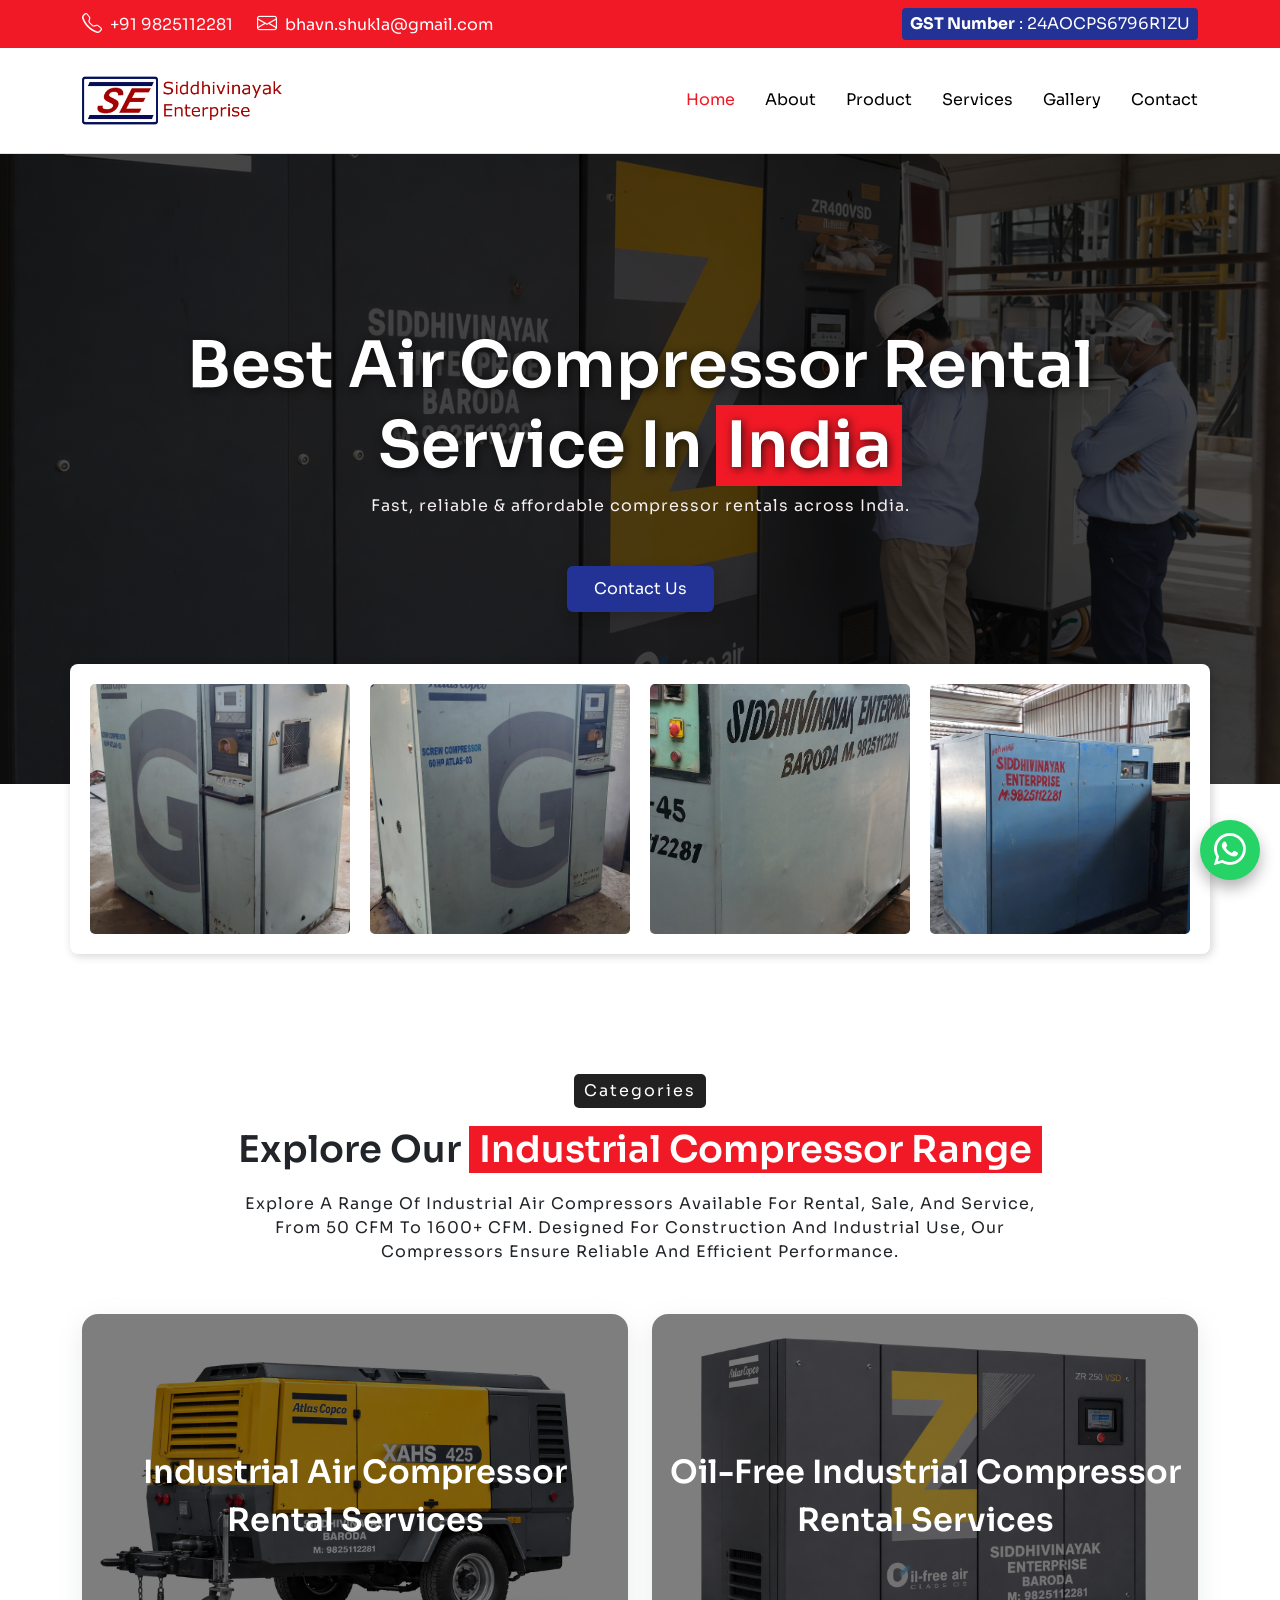
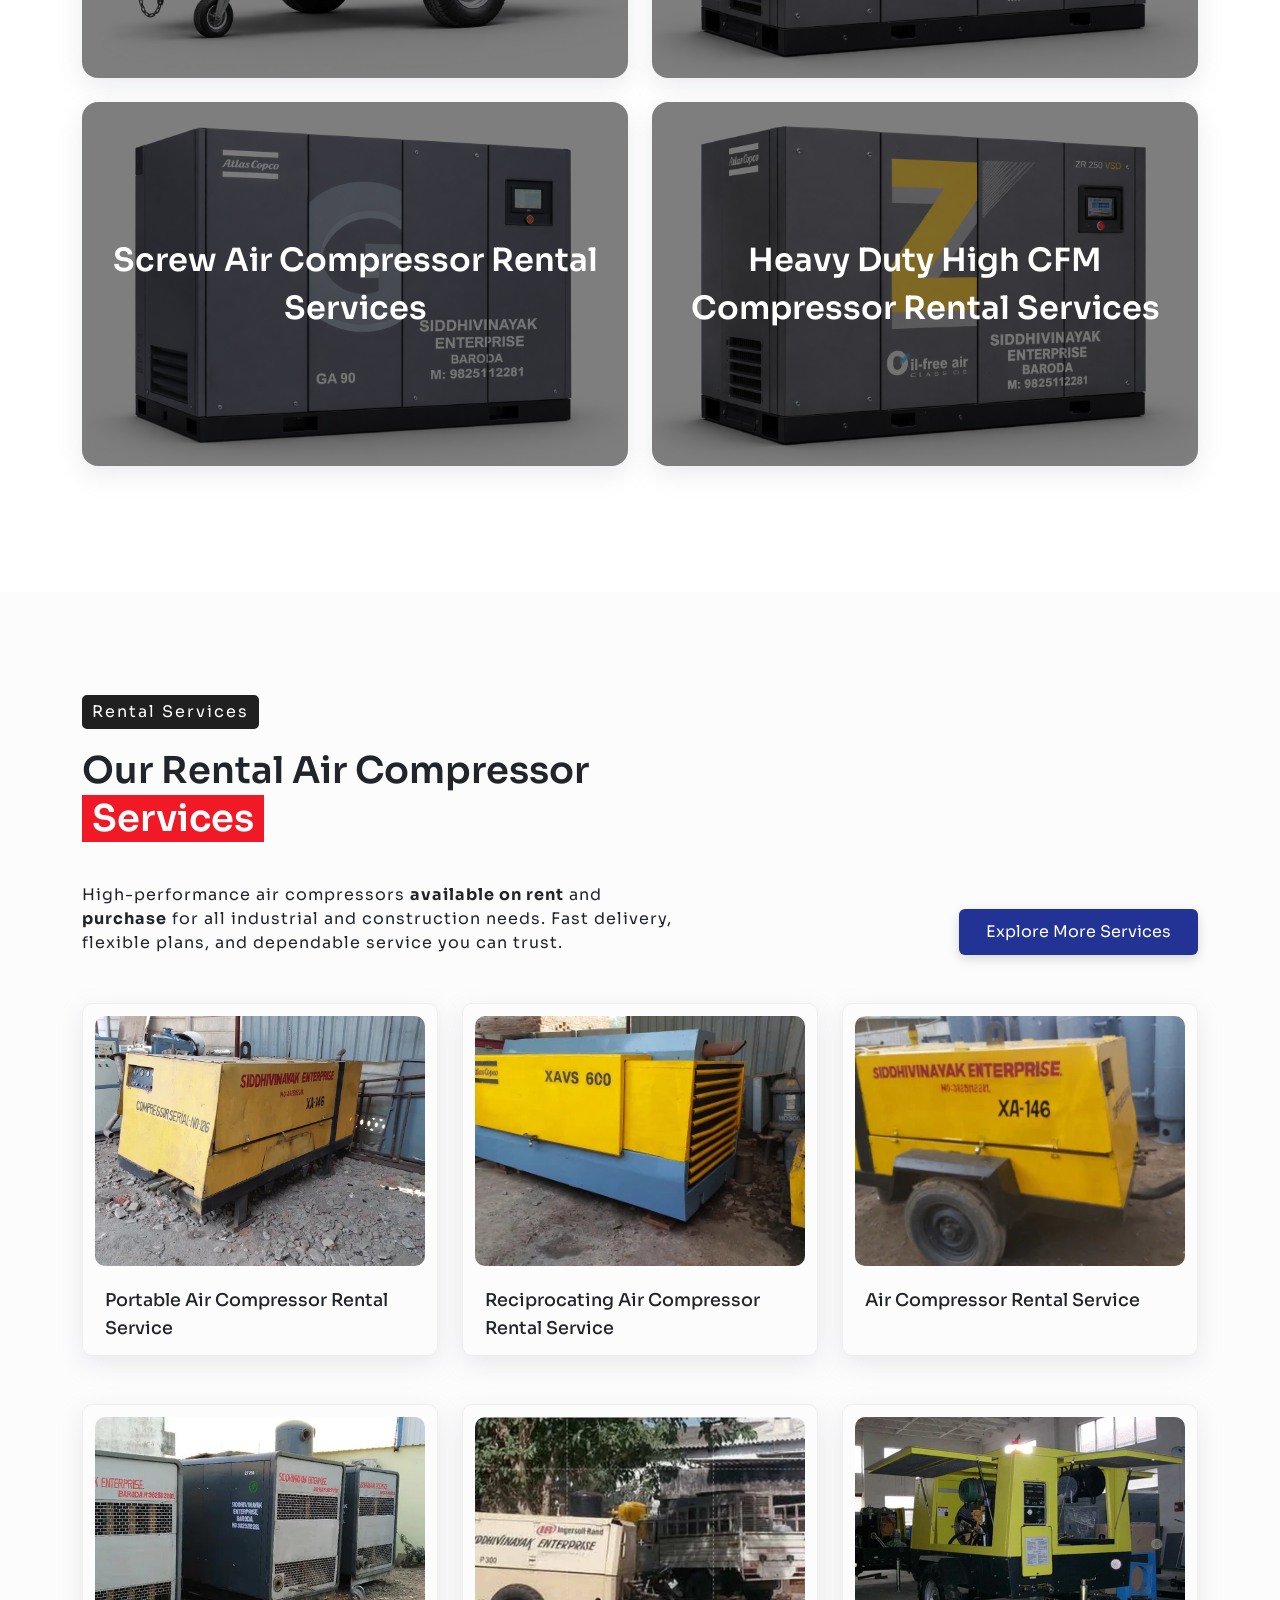
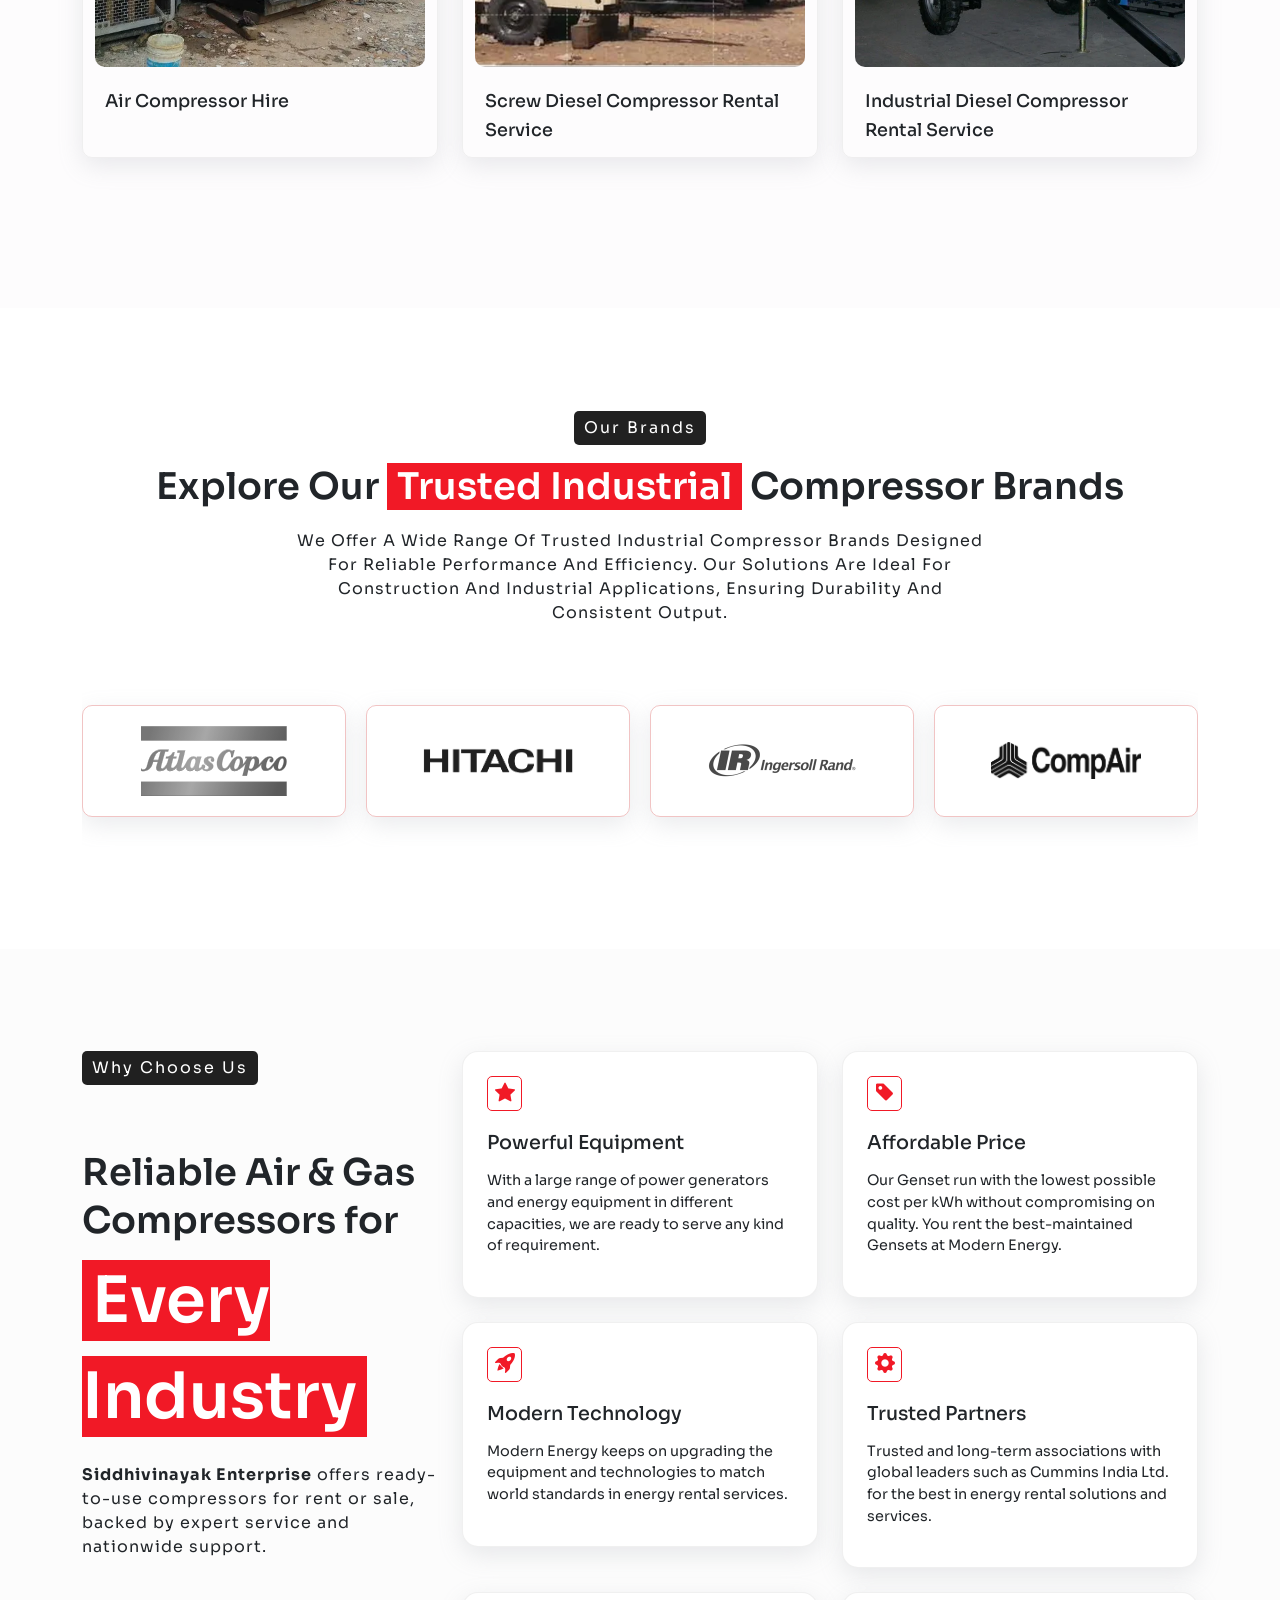
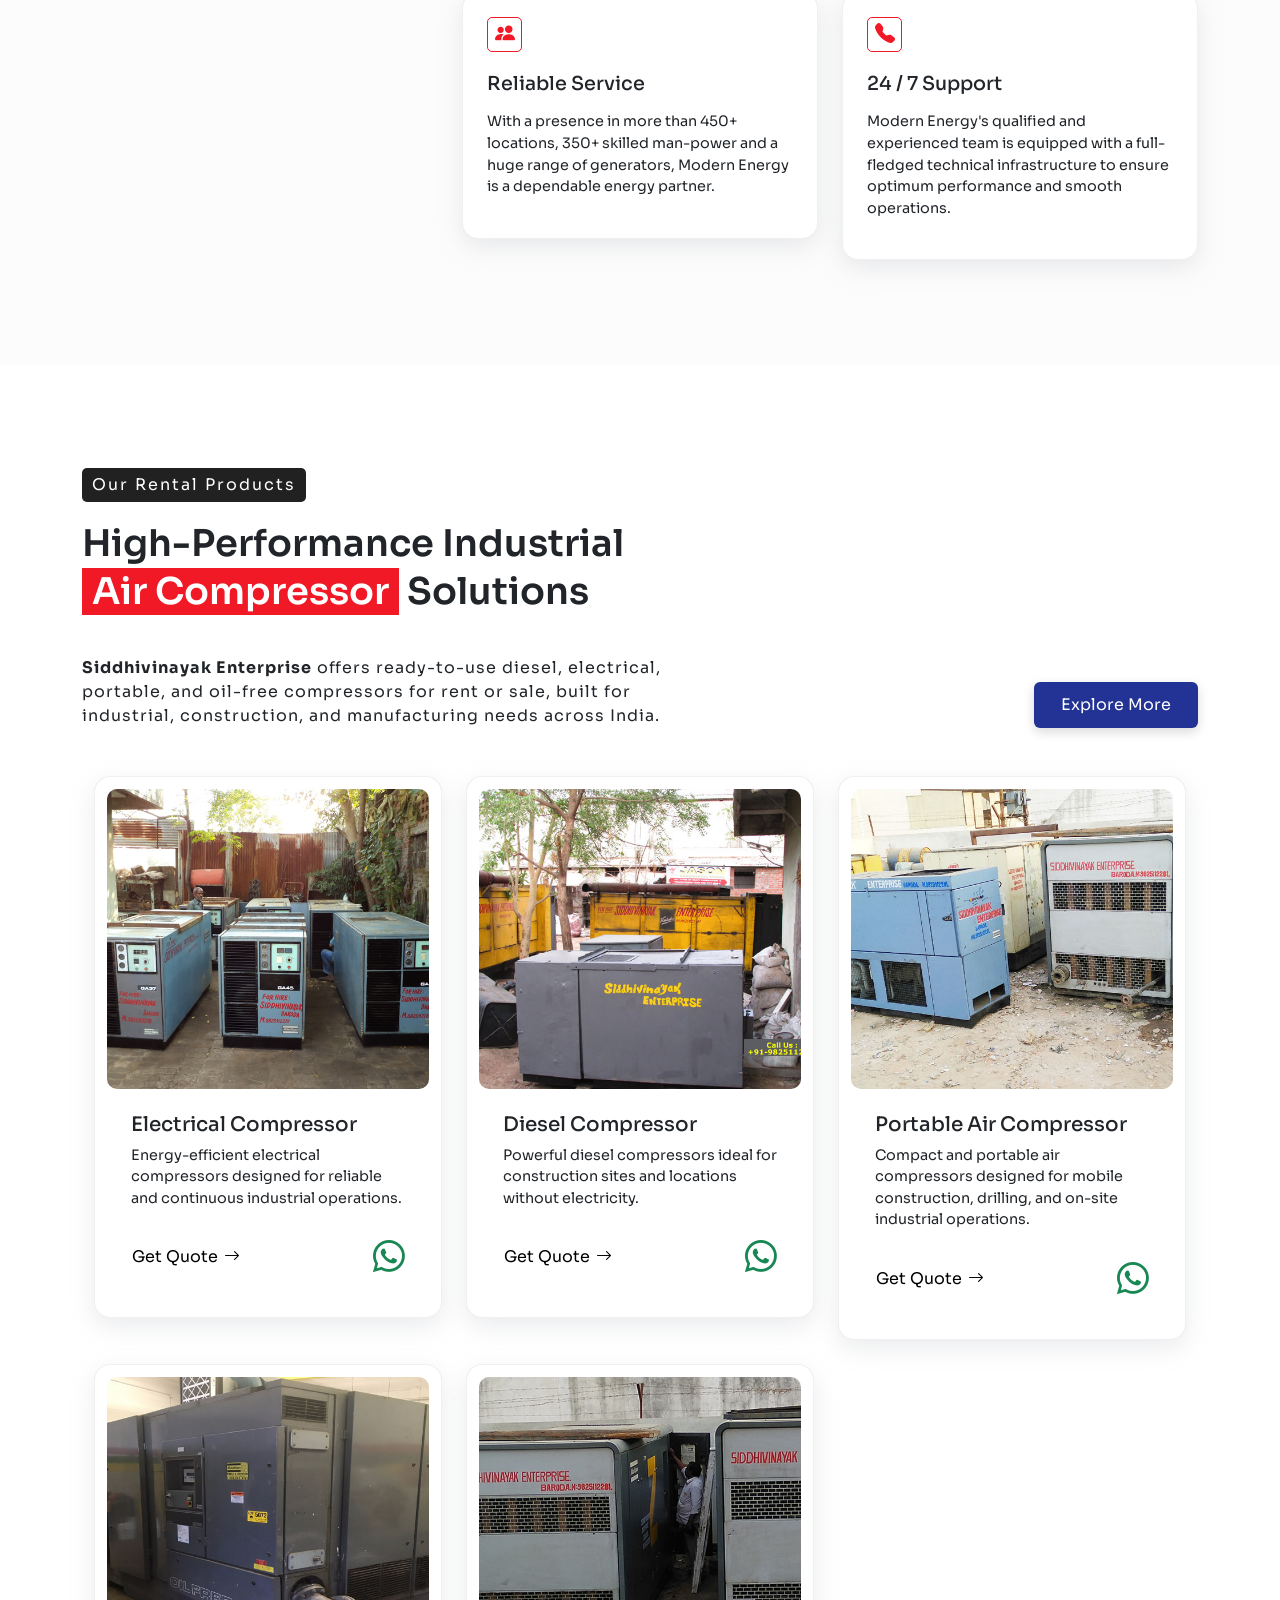
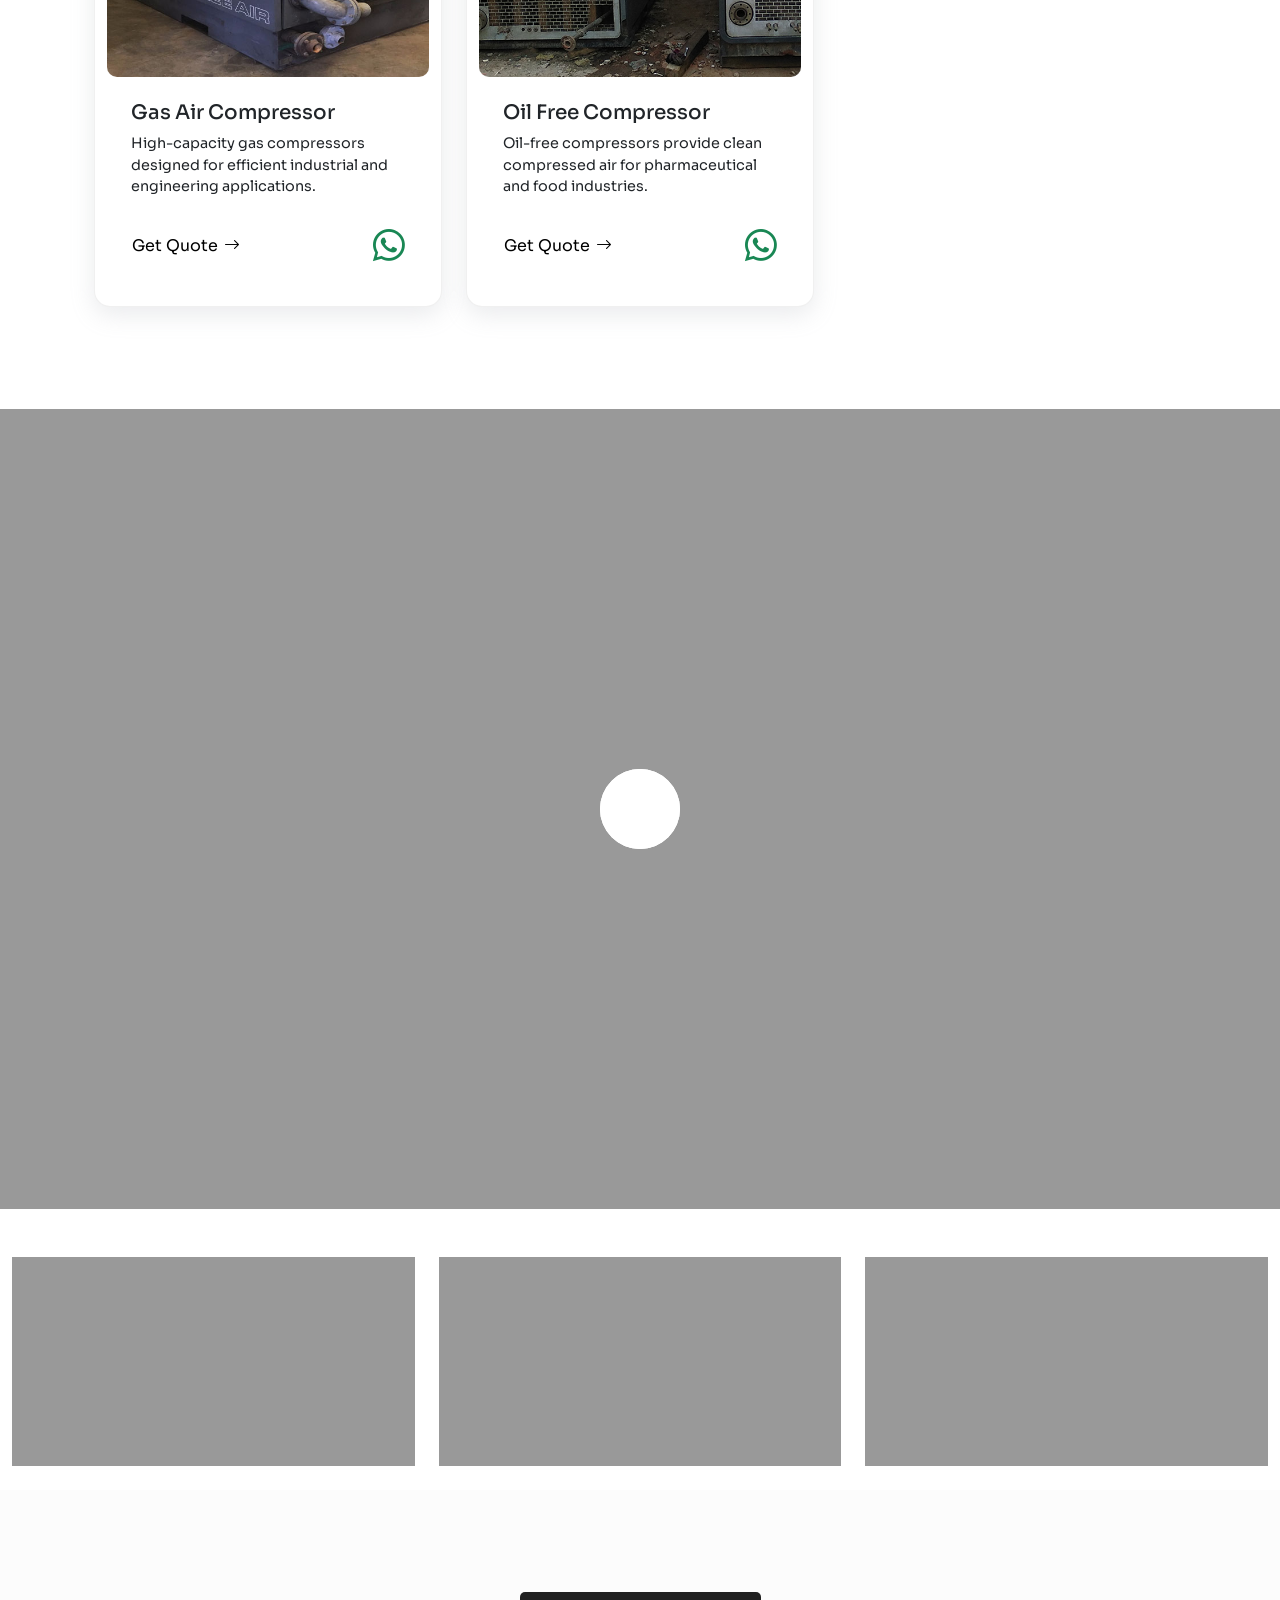
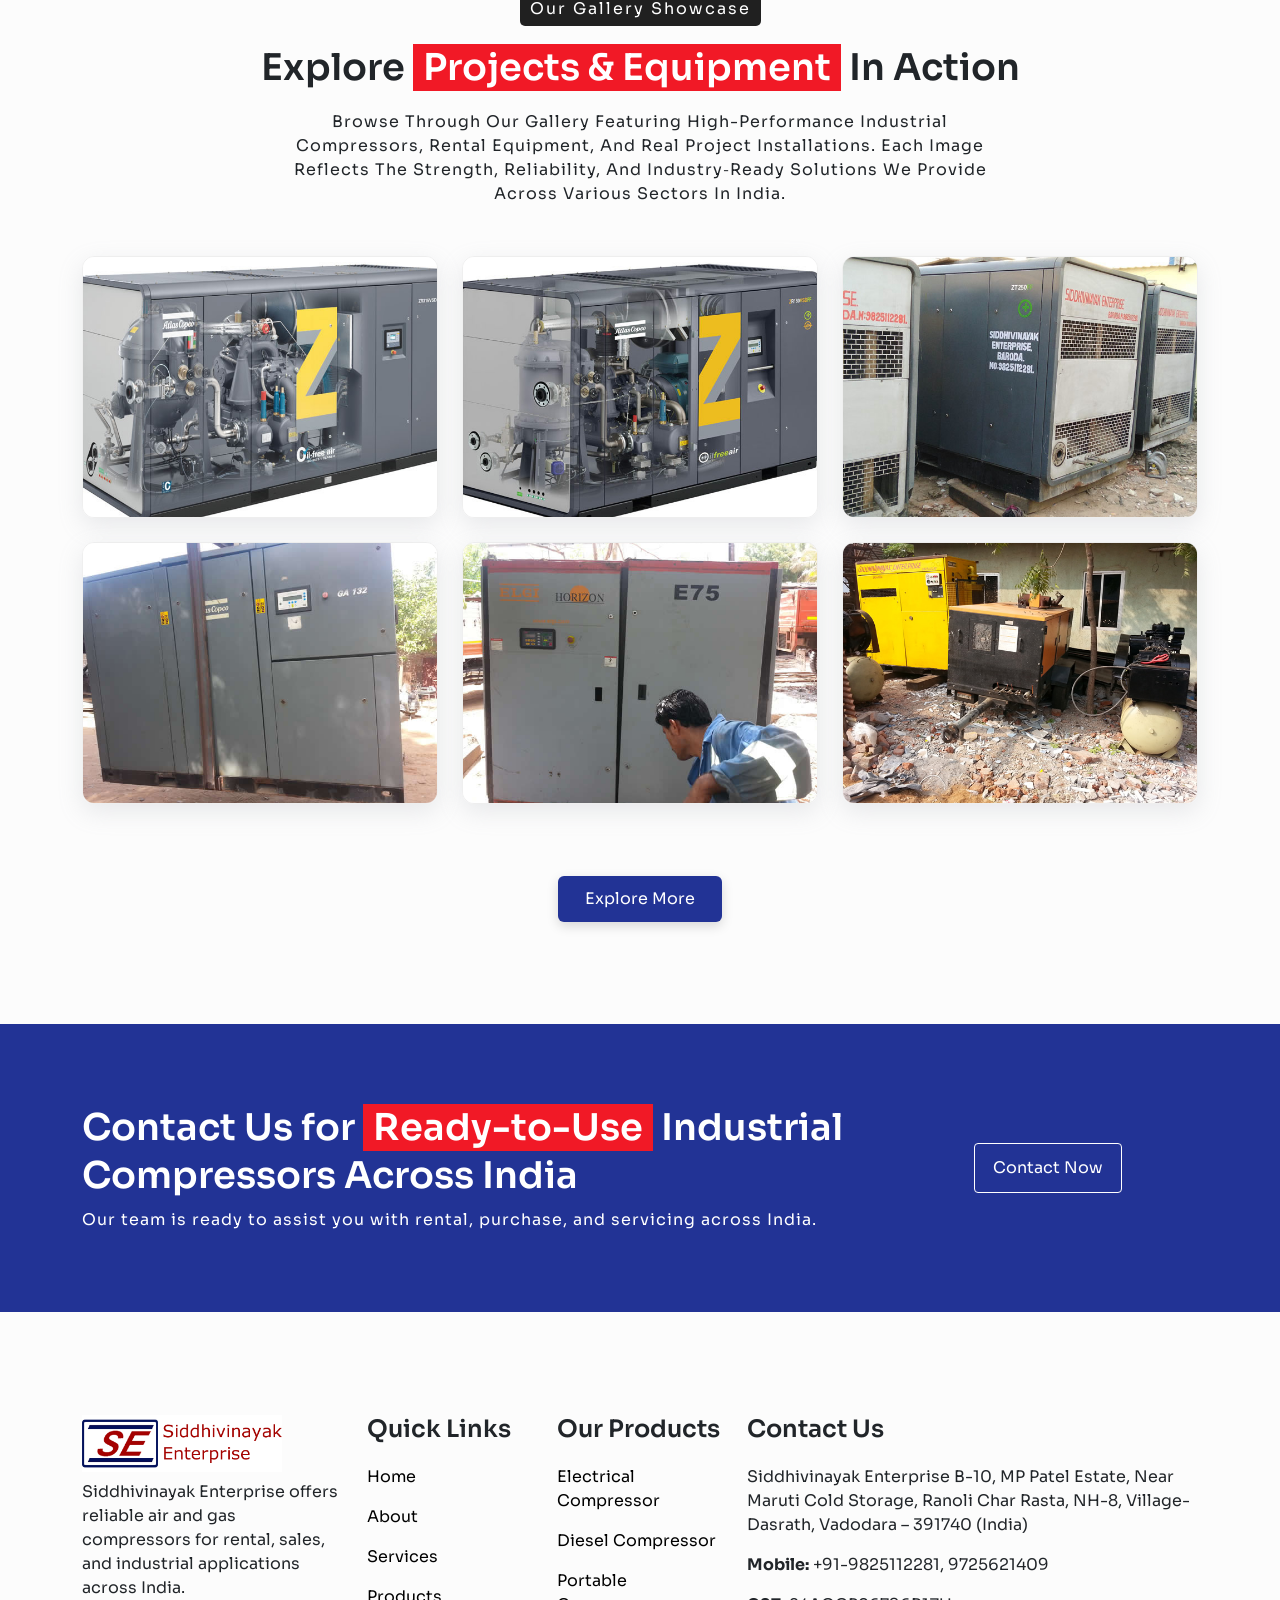
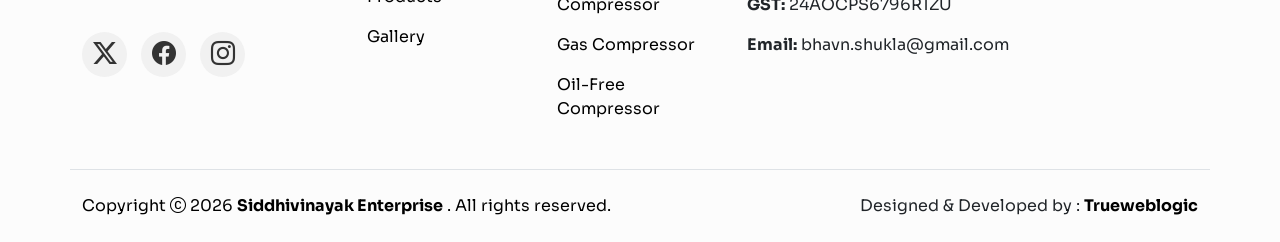
==== commit 1c401a95: "Image-Update- index.html" ====
--- a/index.html
+++ b/index.html
@@ -111,16 +111,16 @@
     <!-- Swiper -->
     <div class="swiper slide-swiper w-100 position-relative container">
         <div class="swiper-wrapper">
-            <div class="swiper-slide"><img src="/Images/slide-01.jpg" alt="product-image" /></div>
-            <div class="swiper-slide"><img src="/Images/slide-02.jpg" alt="product-image" /></div>
-            <div class="swiper-slide"><img src="/Images/slide-03.jpg" alt="product-image" /></div>
-            <div class="swiper-slide"><img src="/Images/slide-04.jpg" alt="product-image" /></div>
-            <div class="swiper-slide"><img src="/Images/slide-05.jpg" alt="product-image" /></div>
-            <div class="swiper-slide"><img src="/Images/slide-06.jpg" alt="product-image" /></div>
-            <div class="swiper-slide"><img src="/Images/slide-07.jpg" alt="product-image" /></div>
-            <div class="swiper-slide"><img src="/Images/slide-08.jpg" alt="product-image" /></div>
-            <div class="swiper-slide"><img src="/Images/slide-09.jpg" alt="product-image" /></div>
-            <div class="swiper-slide"><img src="/Images/slide-10.jpg" alt="product-image" /></div>
+            <div class="swiper-slide"><img src="Images/slide-01.jpg" alt="product-image" /></div>
+            <div class="swiper-slide"><img src="Images/slide-02.jpg" alt="product-image" /></div>
+            <div class="swiper-slide"><img src="Images/slide-03.jpg" alt="product-image" /></div>
+            <div class="swiper-slide"><img src="Images/slide-04.jpg" alt="product-image" /></div>
+            <div class="swiper-slide"><img src="Images/slide-05.jpg" alt="product-image" /></div>
+            <div class="swiper-slide"><img src="Images/slide-06.jpg" alt="product-image" /></div>
+            <div class="swiper-slide"><img src="Images/slide-07.jpg" alt="product-image" /></div>
+            <div class="swiper-slide"><img src="Images/slide-08.jpg" alt="product-image" /></div>
+            <div class="swiper-slide"><img src="Images/slide-09.jpg" alt="product-image" /></div>
+            <div class="swiper-slide"><img src="Images/slide-10.jpg" alt="product-image" /></div>
         </div>
     </div>
 
@@ -299,27 +299,27 @@
                 <div class="swiper-wrapper">
 
                     <div class="swiper-slide brand-box">
-                        <img src="images/atlas-copco-logo.svg" alt="Atlas Copco">
+                        <img src="Images/atlas-copco-logo.svg" alt="Atlas Copco">
                     </div>
 
                     <div class="swiper-slide brand-box">
-                        <img src="images/hitachi-logo.png" alt="Hitachi">
+                        <img src="Images/hitachi-logo.png" alt="Hitachi">
                     </div>
 
                     <div class="swiper-slide brand-box">
-                        <img src="images/ingersoll-rand-logo.png" alt="Ingersoll Rand">
+                        <img src="Images/ingersoll-rand-logo.png" alt="Ingersoll Rand">
                     </div>
 
                     <div class="swiper-slide brand-box">
-                        <img src="images/compair-logo.png" alt="CompAir">
+                        <img src="Images/compair-logo.png" alt="CompAir">
                     </div>
 
                     <div class="swiper-slide brand-box">
-                        <img src="images/kirloskar-logo.png" alt="Kirloskar">
+                        <img src="Images/kirloskar-logo.png" alt="Kirloskar">
                     </div>
 
                     <div class="swiper-slide brand-box">
-                        <img src="images/kobelco_logo.png" alt="Kobelco">
+                        <img src="Images/kobelco_logo.png" alt="Kobelco">
                     </div>
                 </div>
             </div>
@@ -954,6 +954,7 @@
     <!-- swiper slide -->
     <script src="https://cdn.jsdelivr.net/npm/swiper@11/swiper-bundle.min.js"></script>
     <script src="sv-enterprises.js"></script>
+
 </body>
 
-</html>+</html>
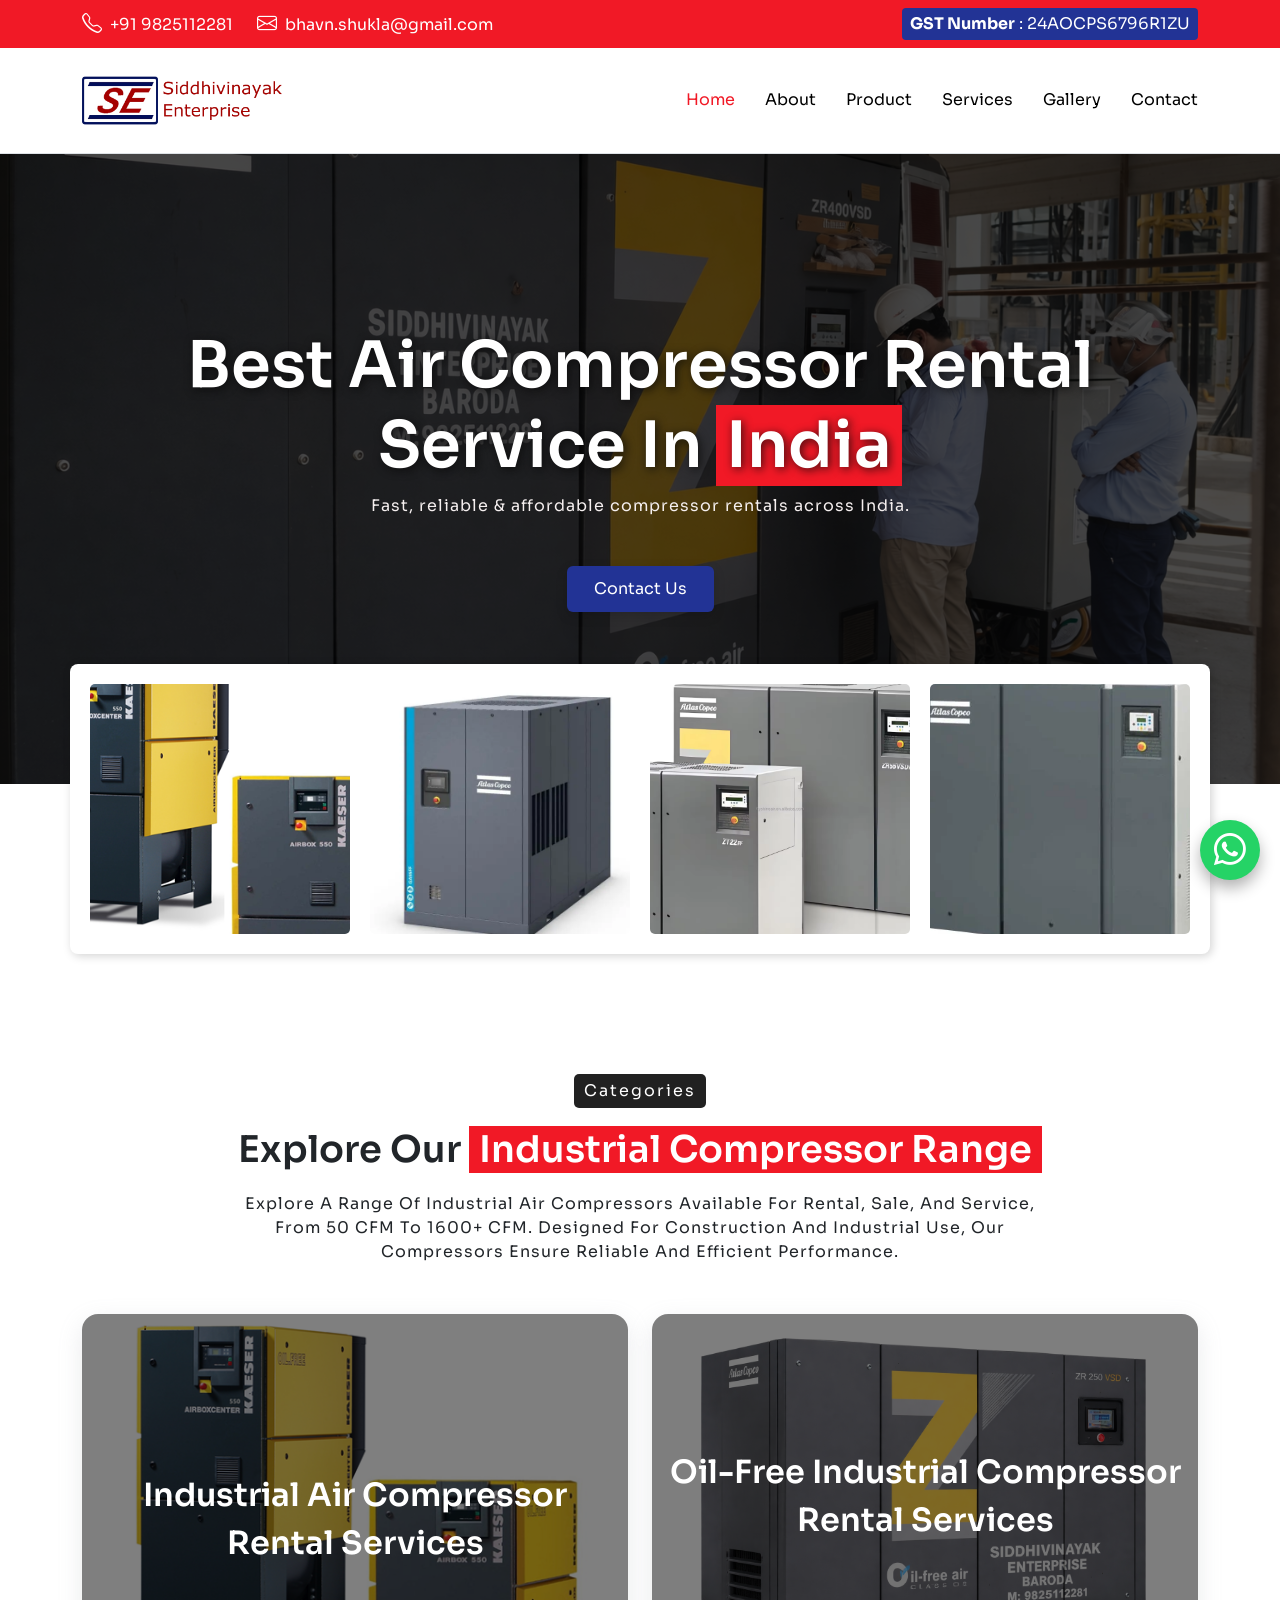
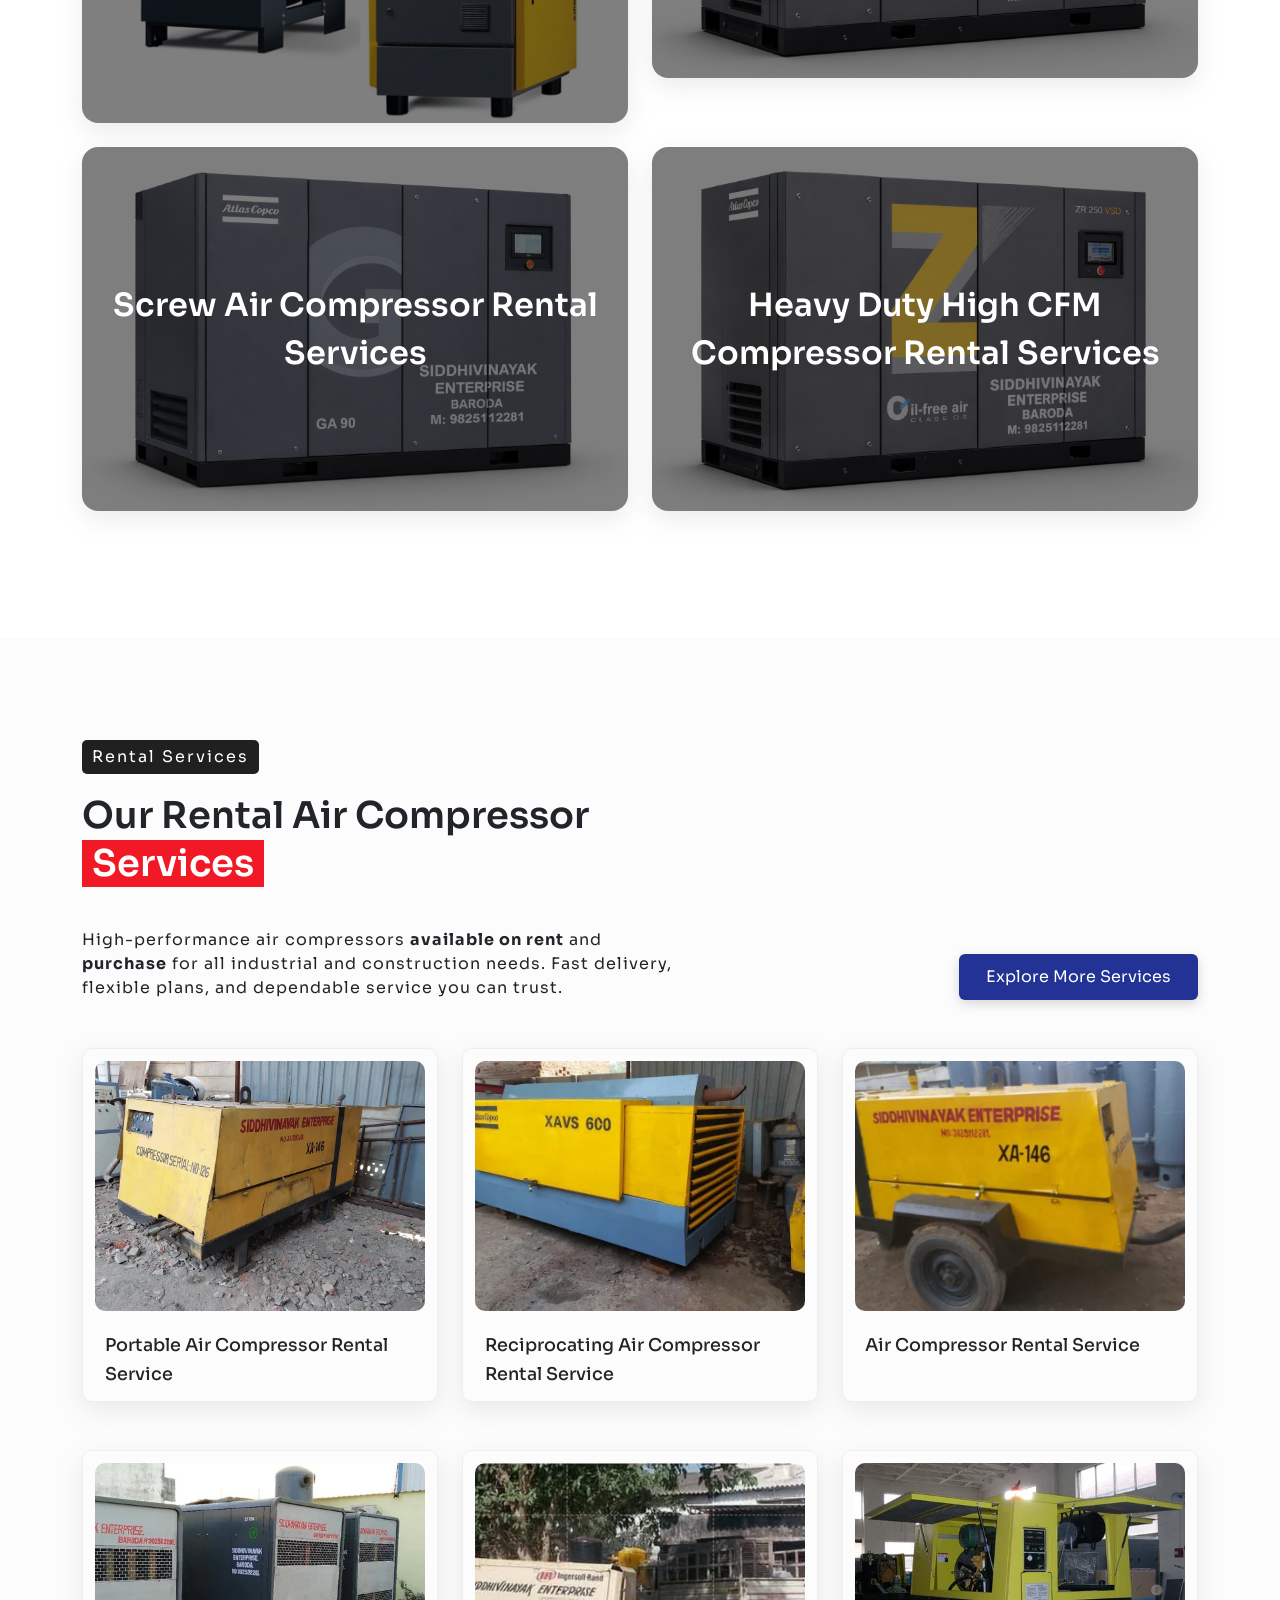
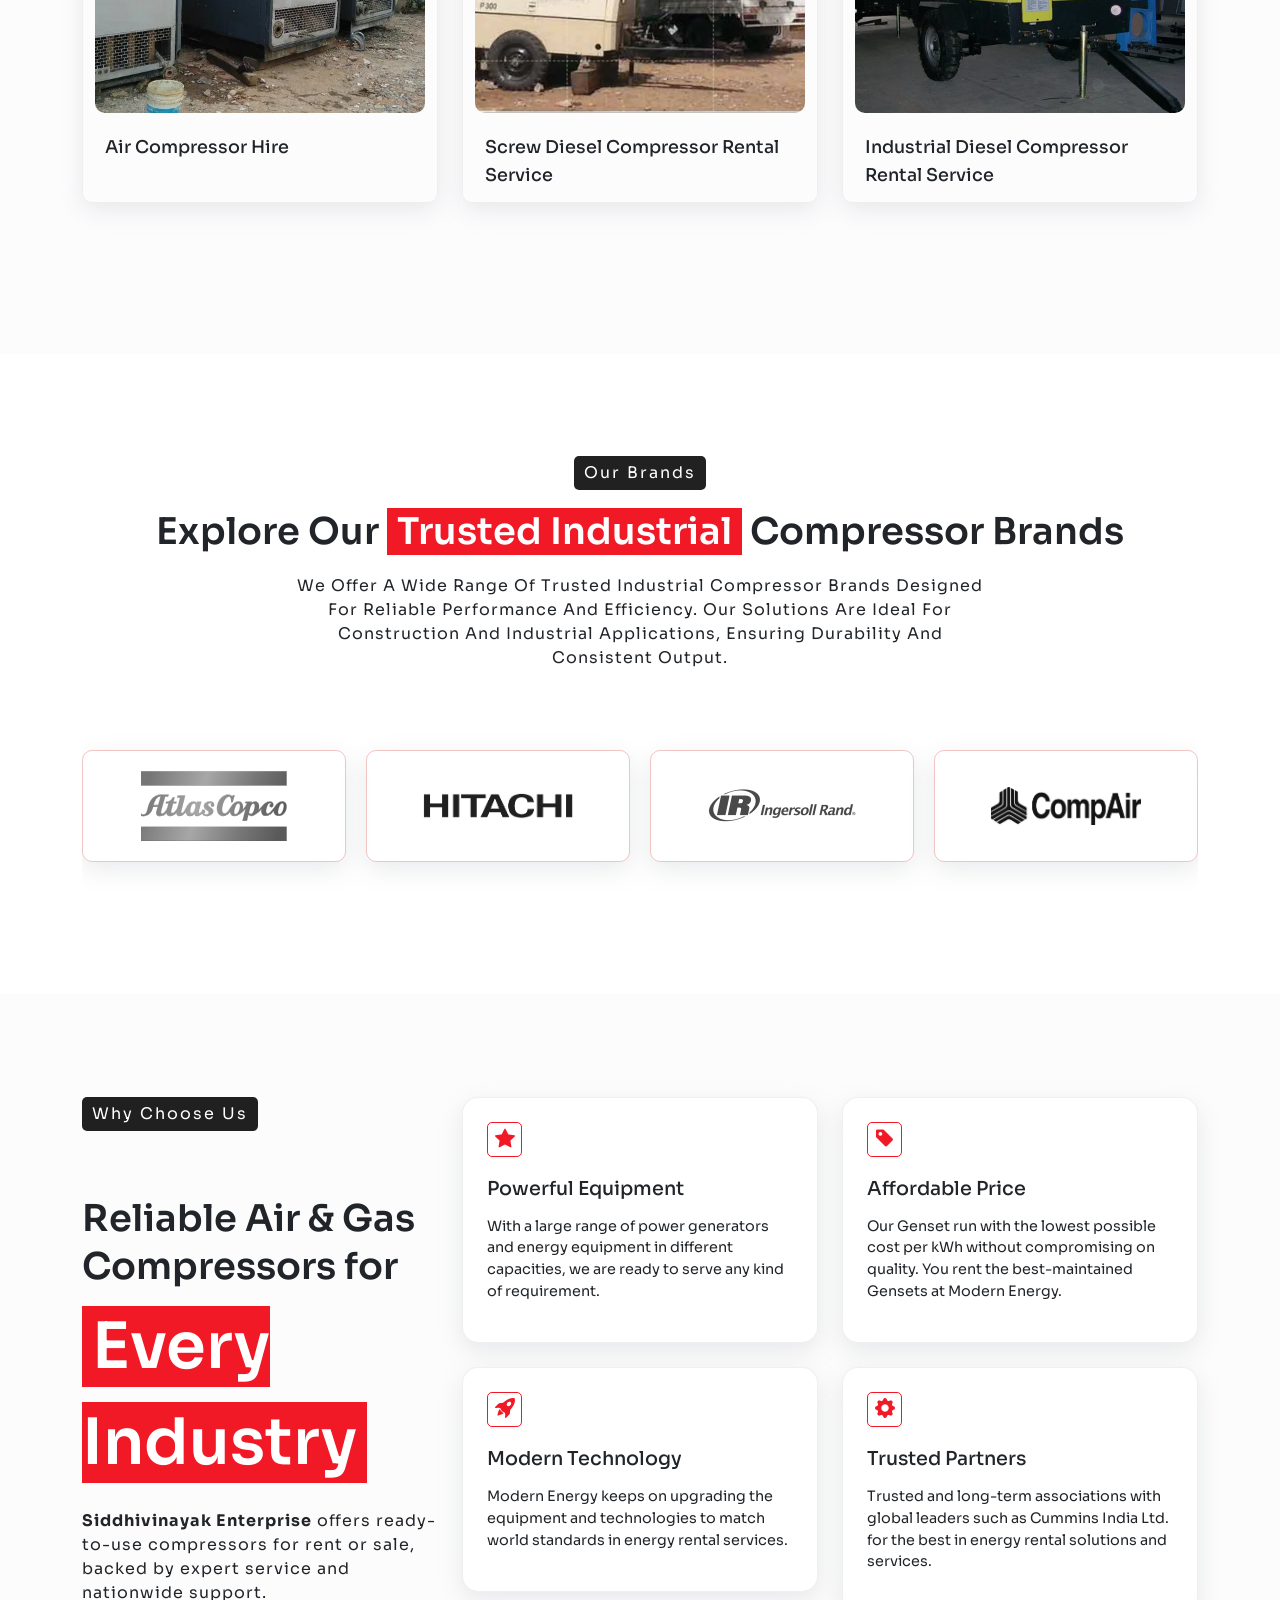
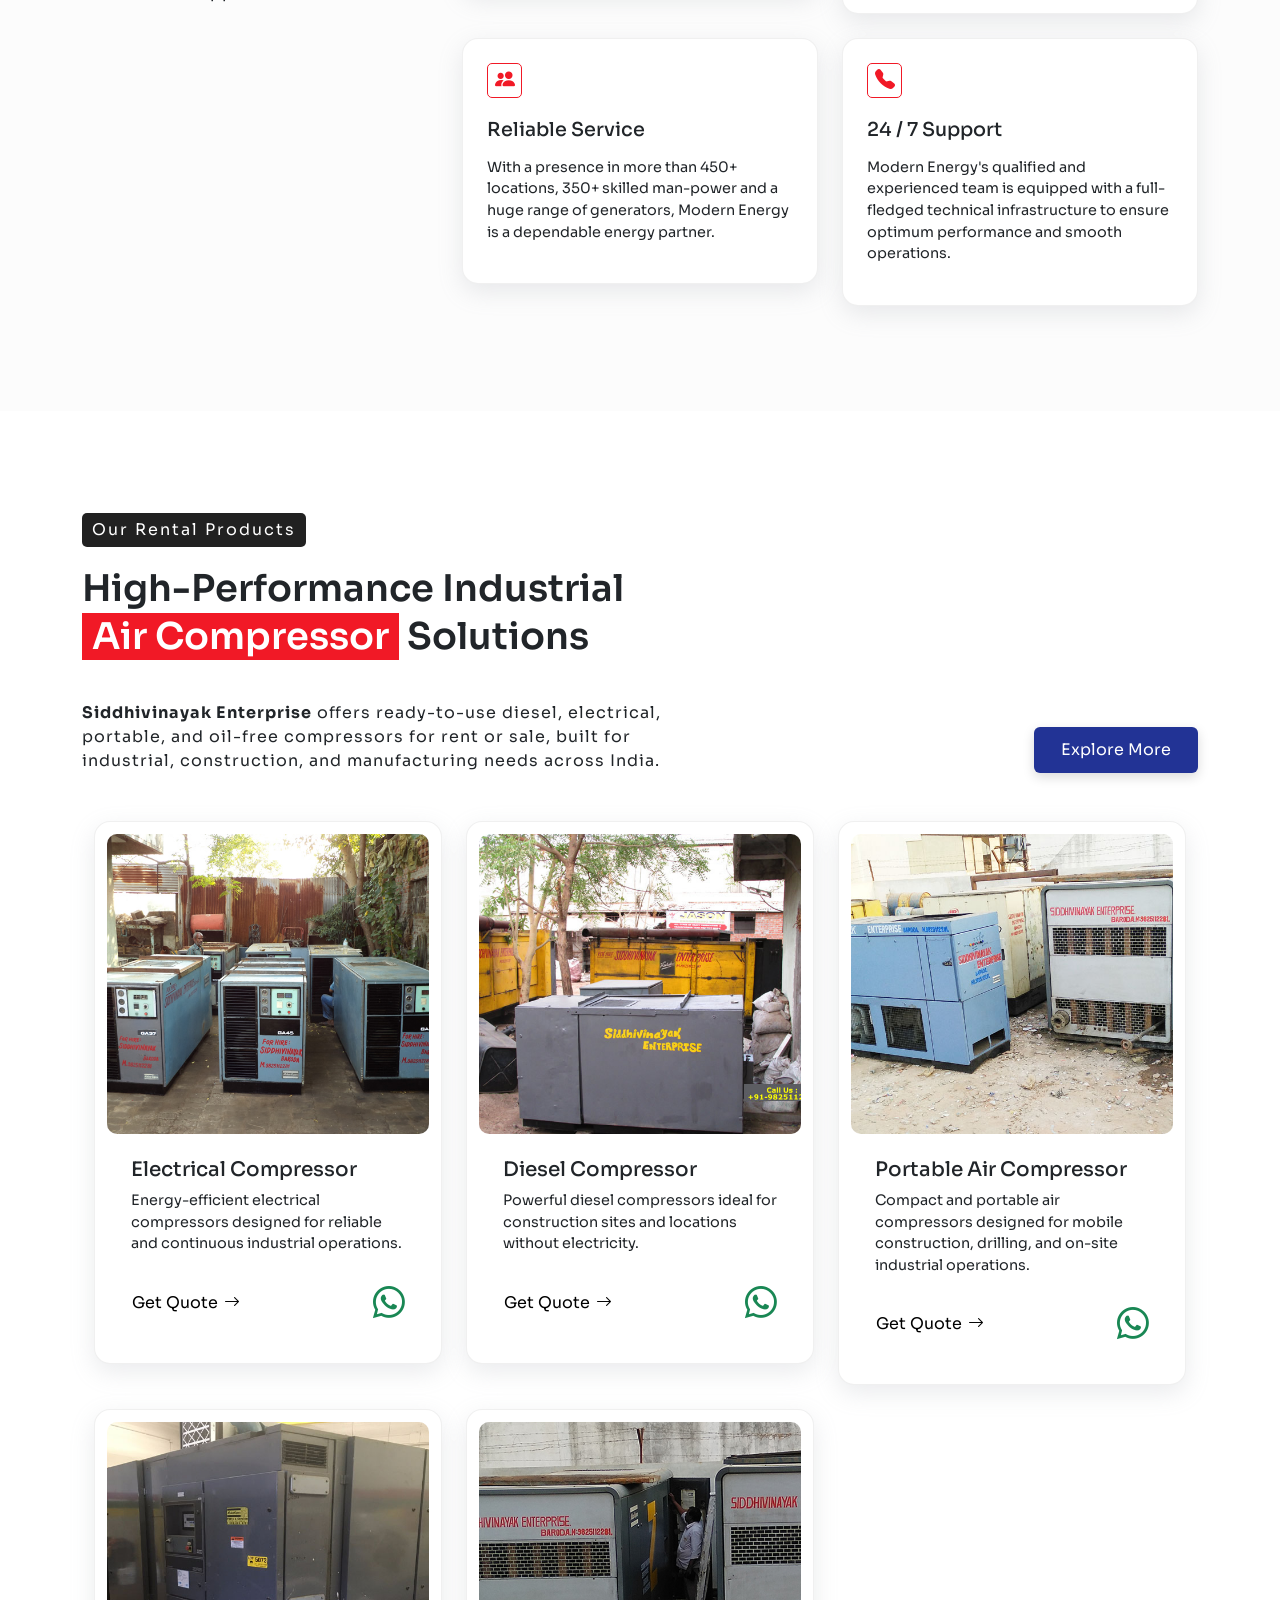
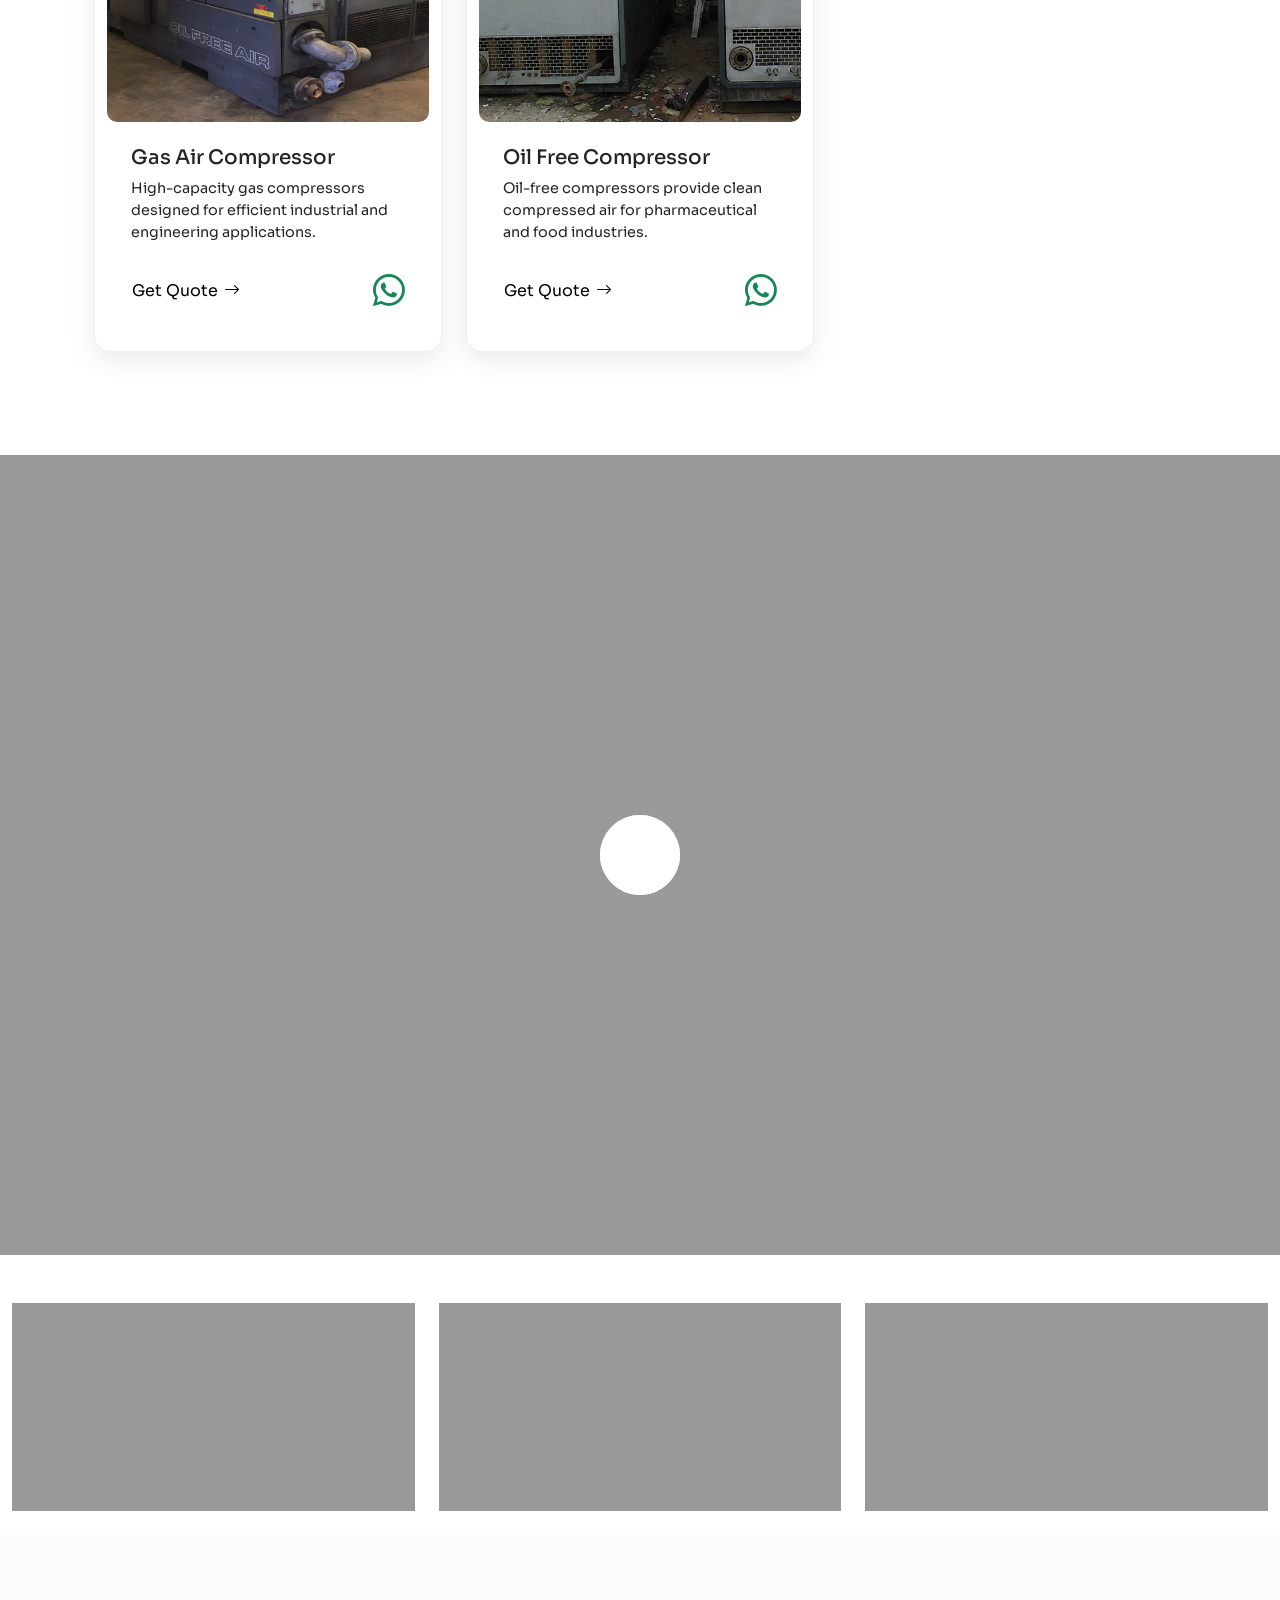
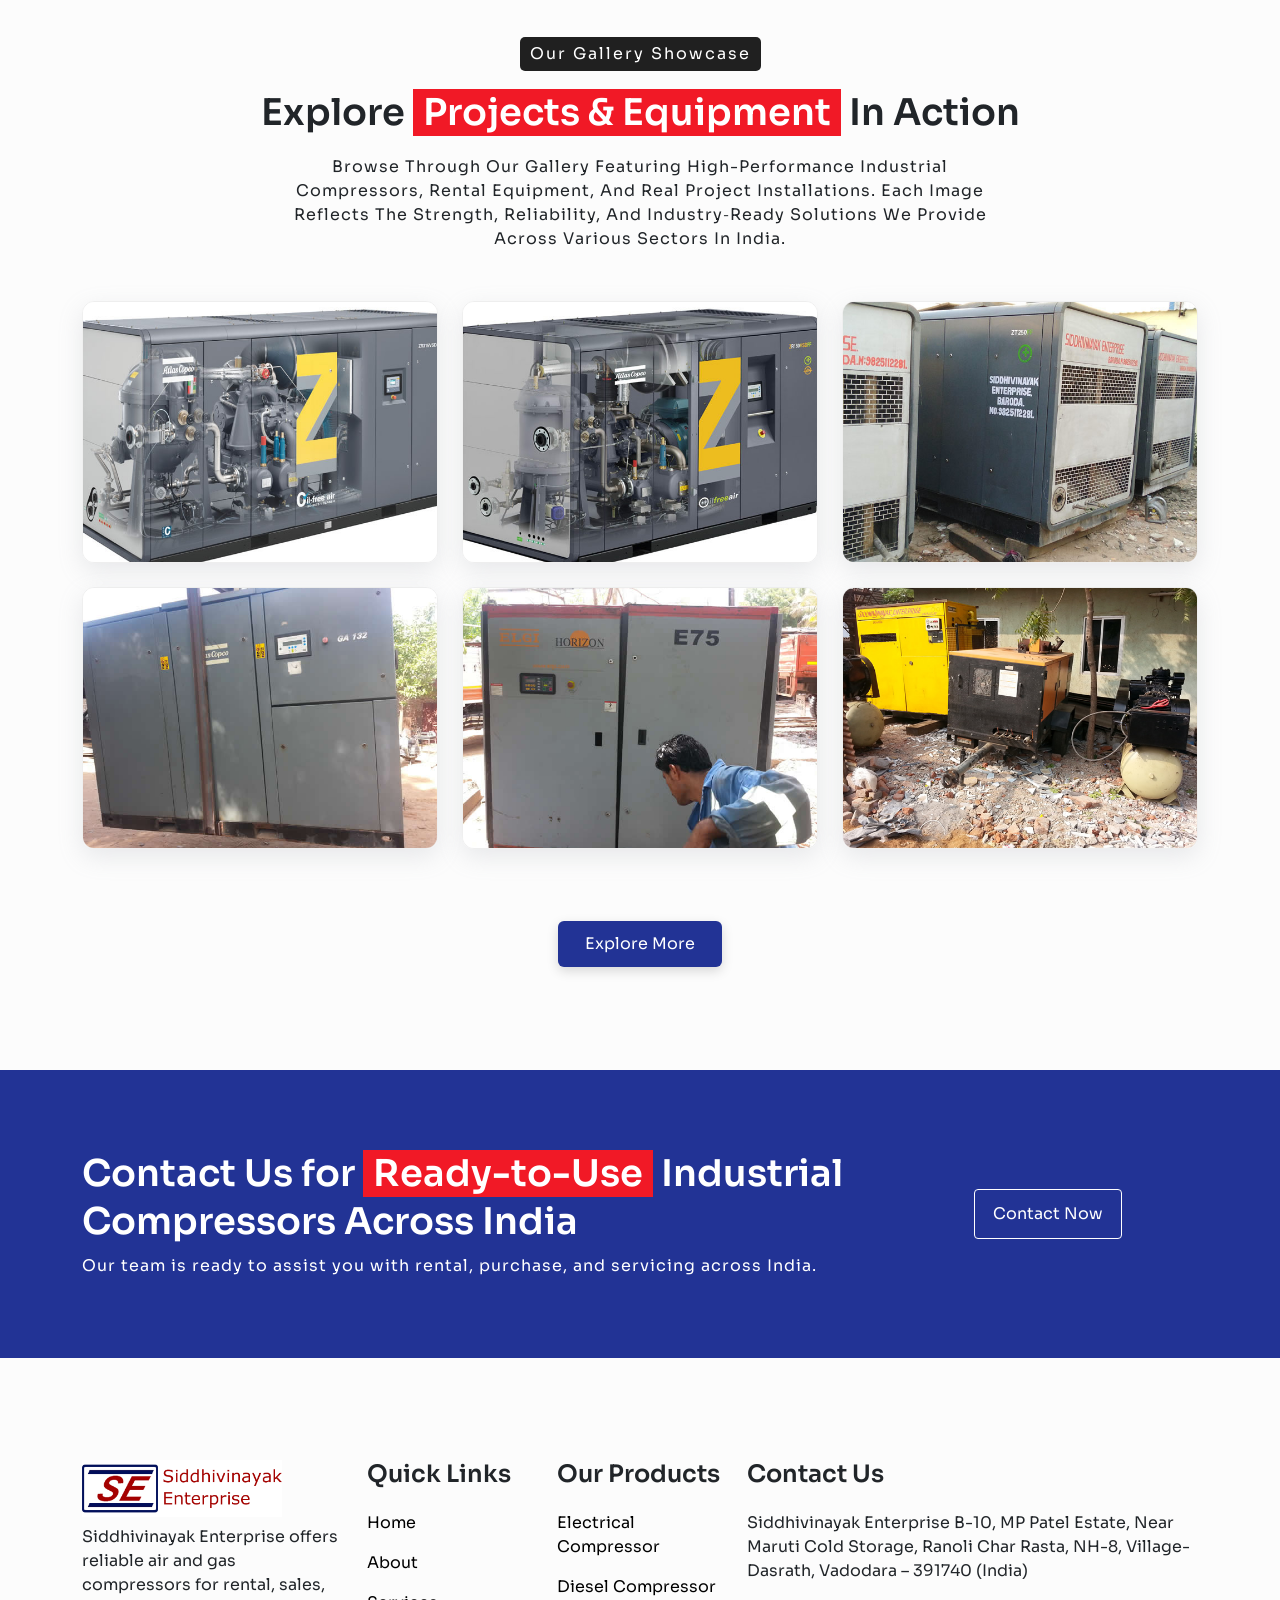
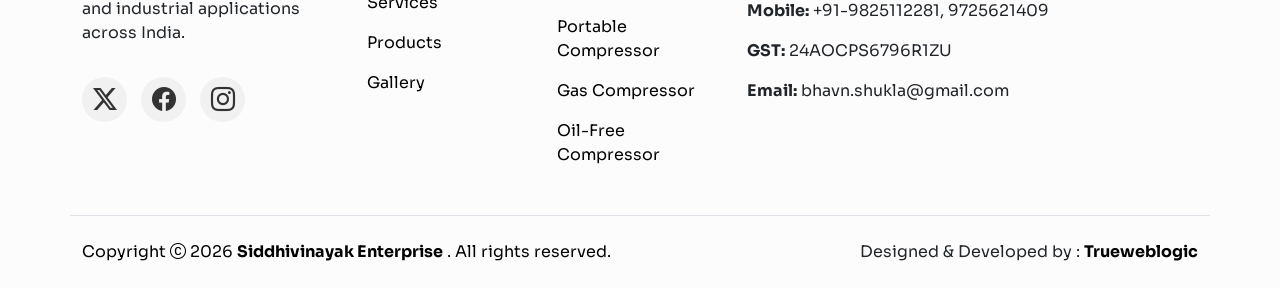
==== commit 737ae6b3: "Update Slide Image index.html" ====
--- a/index.html
+++ b/index.html
@@ -111,16 +111,16 @@
     <!-- Swiper -->
     <div class="swiper slide-swiper w-100 position-relative container">
         <div class="swiper-wrapper">
-            <div class="swiper-slide"><img src="Images/slide-01.jpg" alt="product-image" /></div>
-            <div class="swiper-slide"><img src="Images/slide-02.jpg" alt="product-image" /></div>
-            <div class="swiper-slide"><img src="Images/slide-03.jpg" alt="product-image" /></div>
-            <div class="swiper-slide"><img src="Images/slide-04.jpg" alt="product-image" /></div>
-            <div class="swiper-slide"><img src="Images/slide-05.jpg" alt="product-image" /></div>
-            <div class="swiper-slide"><img src="Images/slide-06.jpg" alt="product-image" /></div>
-            <div class="swiper-slide"><img src="Images/slide-07.jpg" alt="product-image" /></div>
-            <div class="swiper-slide"><img src="Images/slide-08.jpg" alt="product-image" /></div>
-            <div class="swiper-slide"><img src="Images/slide-09.jpg" alt="product-image" /></div>
-            <div class="swiper-slide"><img src="Images/slide-10.jpg" alt="product-image" /></div>
+            <div class="swiper-slide"><img src="Images/slide-01.png" alt="product-image" /></div>
+            <div class="swiper-slide"><img src="Images/slide-02.webp" alt="product-image" /></div>
+            <div class="swiper-slide"><img src="Images/slide-03.avif" alt="product-image" /></div>
+            <div class="swiper-slide"><img src="Images/slide-04.webp" alt="product-image" /></div>
+            <div class="swiper-slide"><img src="Images/slide-05.avif" alt="product-image" /></div>
+              <div class="swiper-slide"><img src="Images/slide-03.avif" alt="product-image" /></div>
+         <div class="swiper-slide"><img src="Images/slide-02.webp" alt="product-image" /></div>
+            <div class="swiper-slide"><img src="Images/slide-04.webp" alt="product-image" /></div>
+            <div class="swiper-slide"><img src="Images/slide-01.webp" alt="product-image" /></div>
+            <div class="swiper-slide"><img src="Images/slide-05.avif" alt="product-image" /></div>
         </div>
     </div>
 
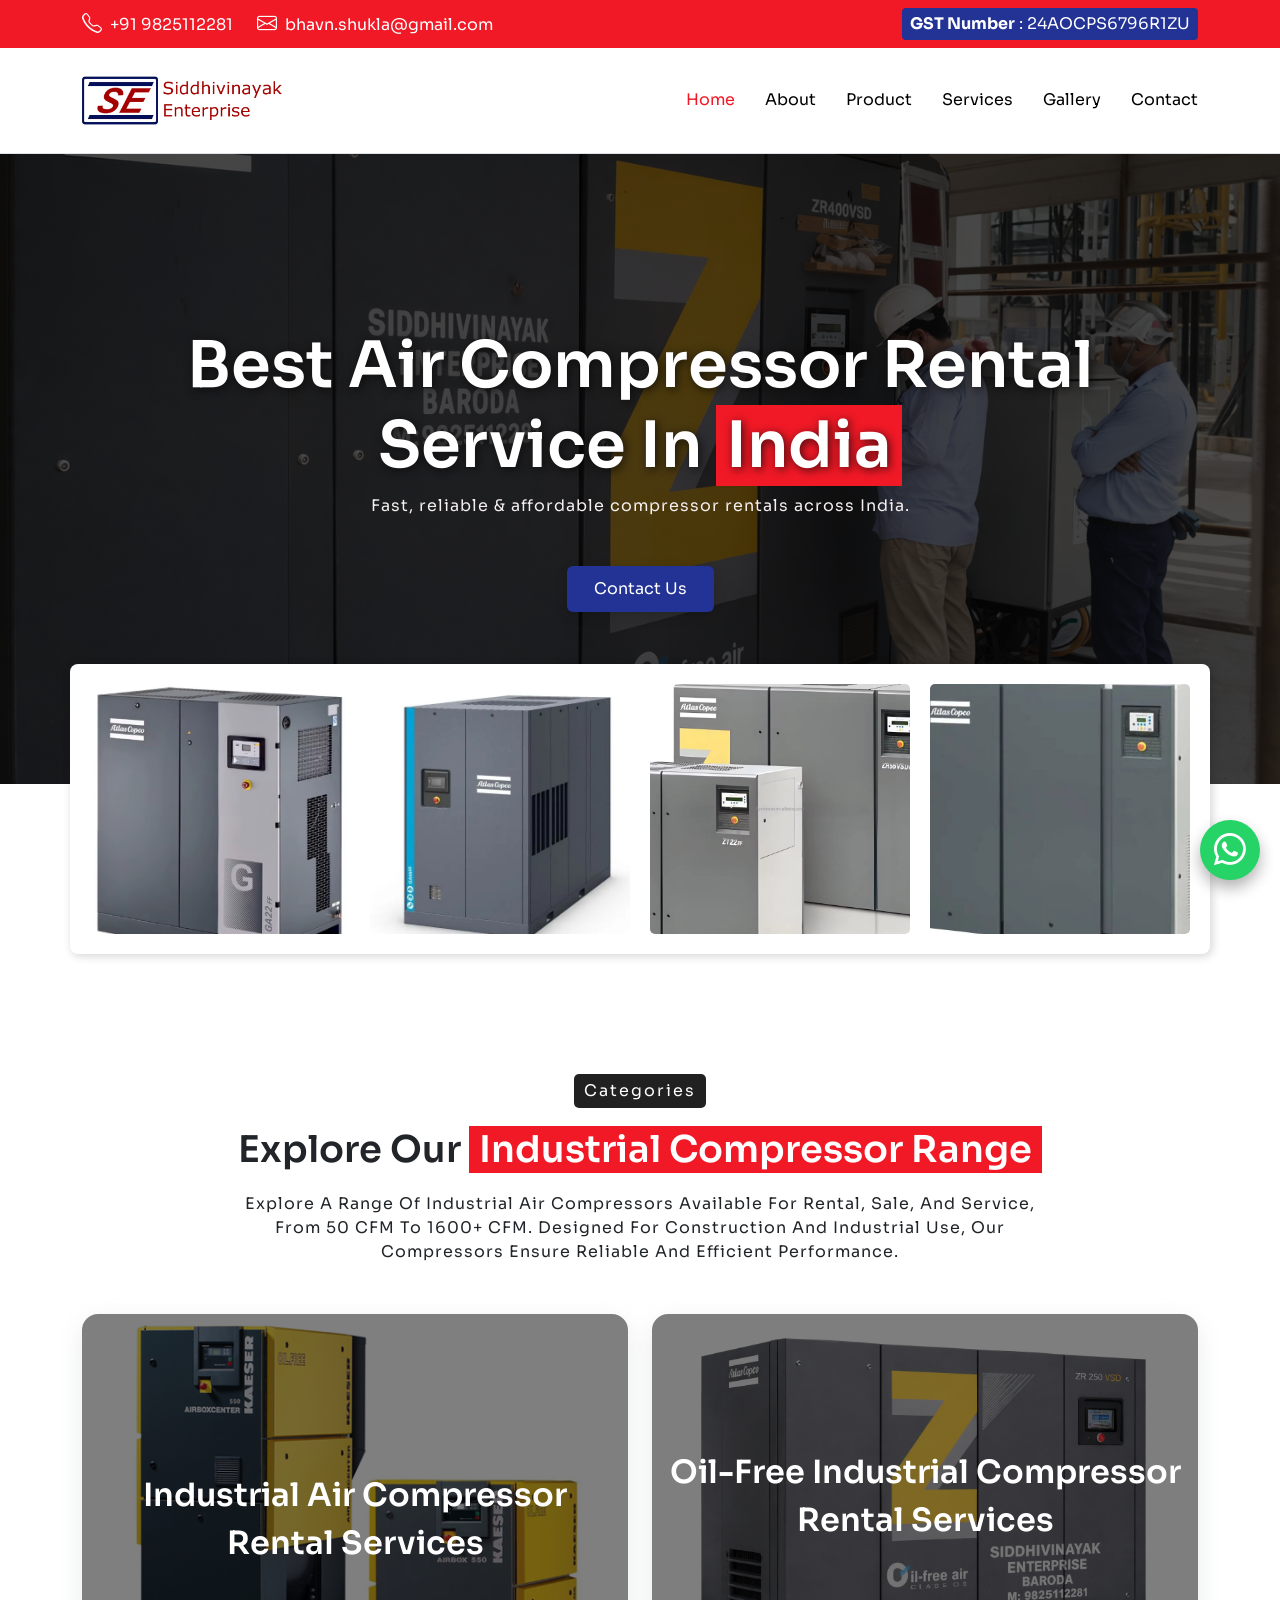
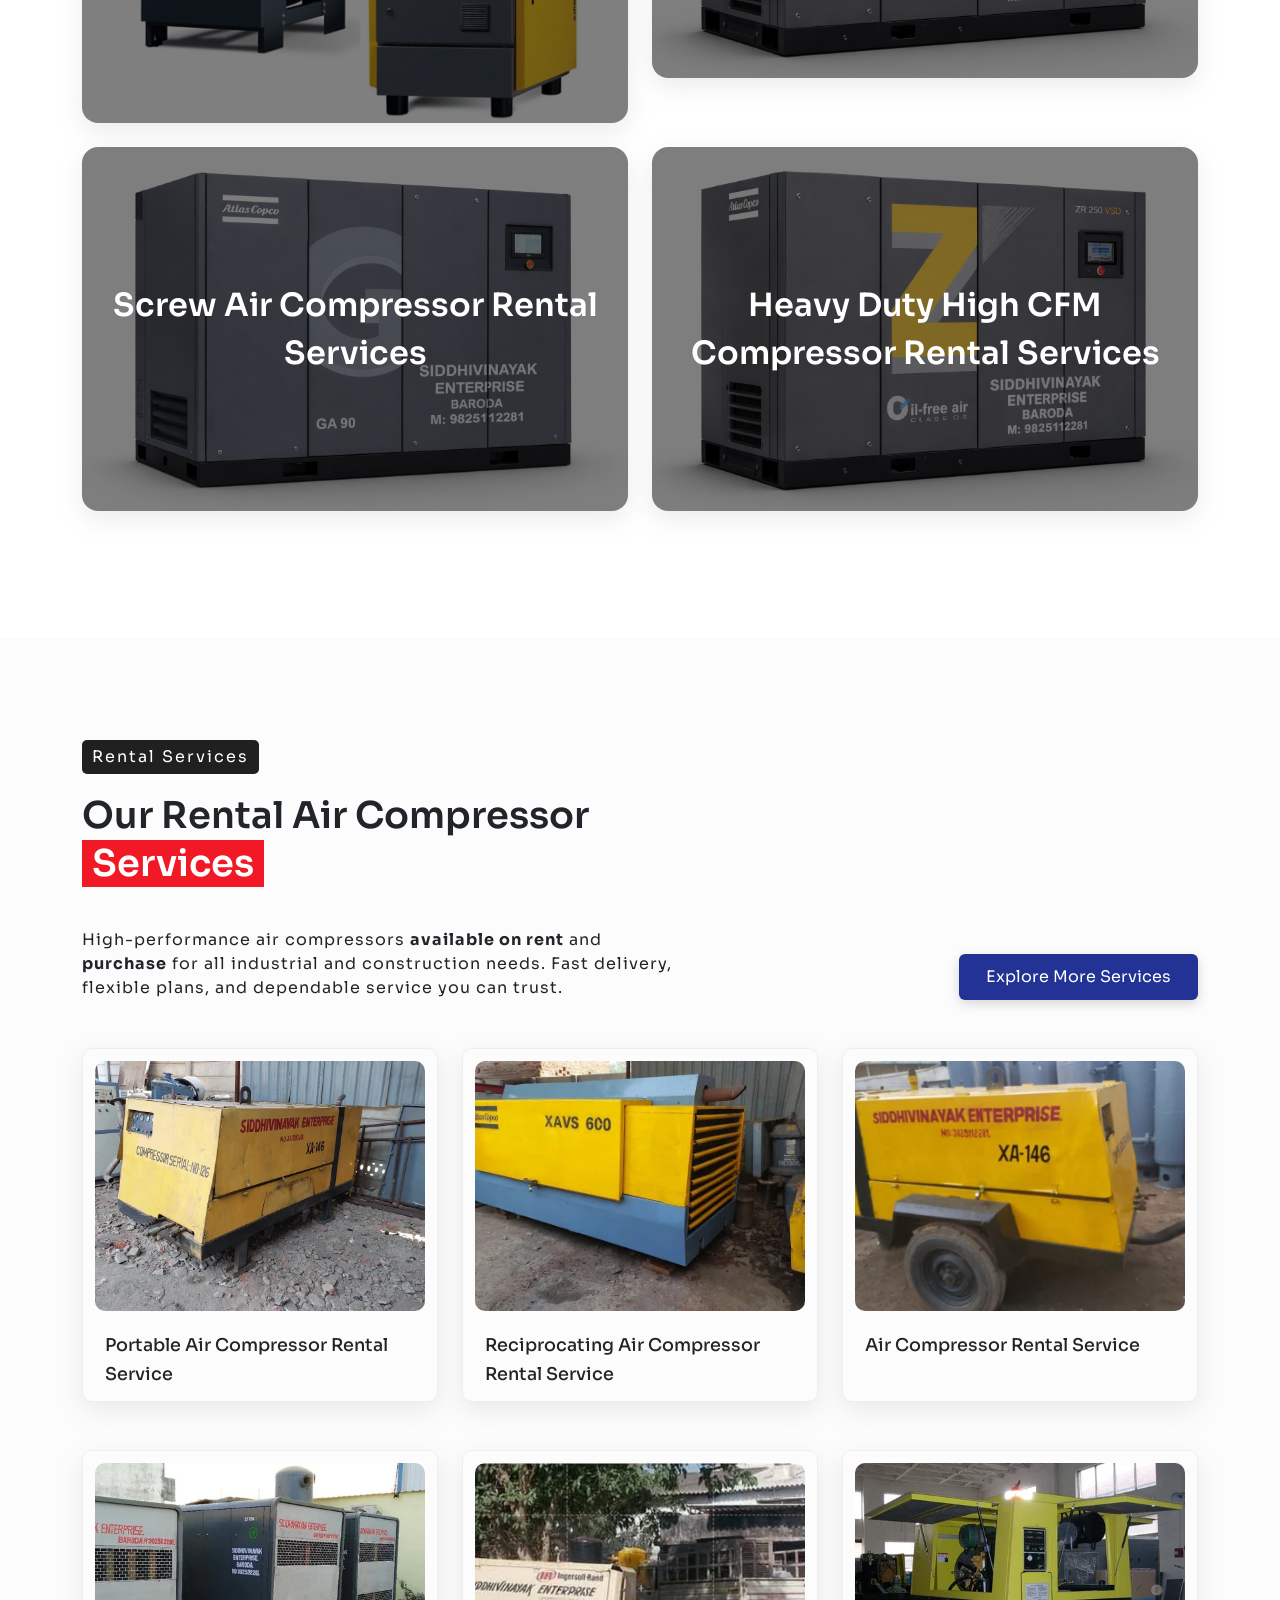
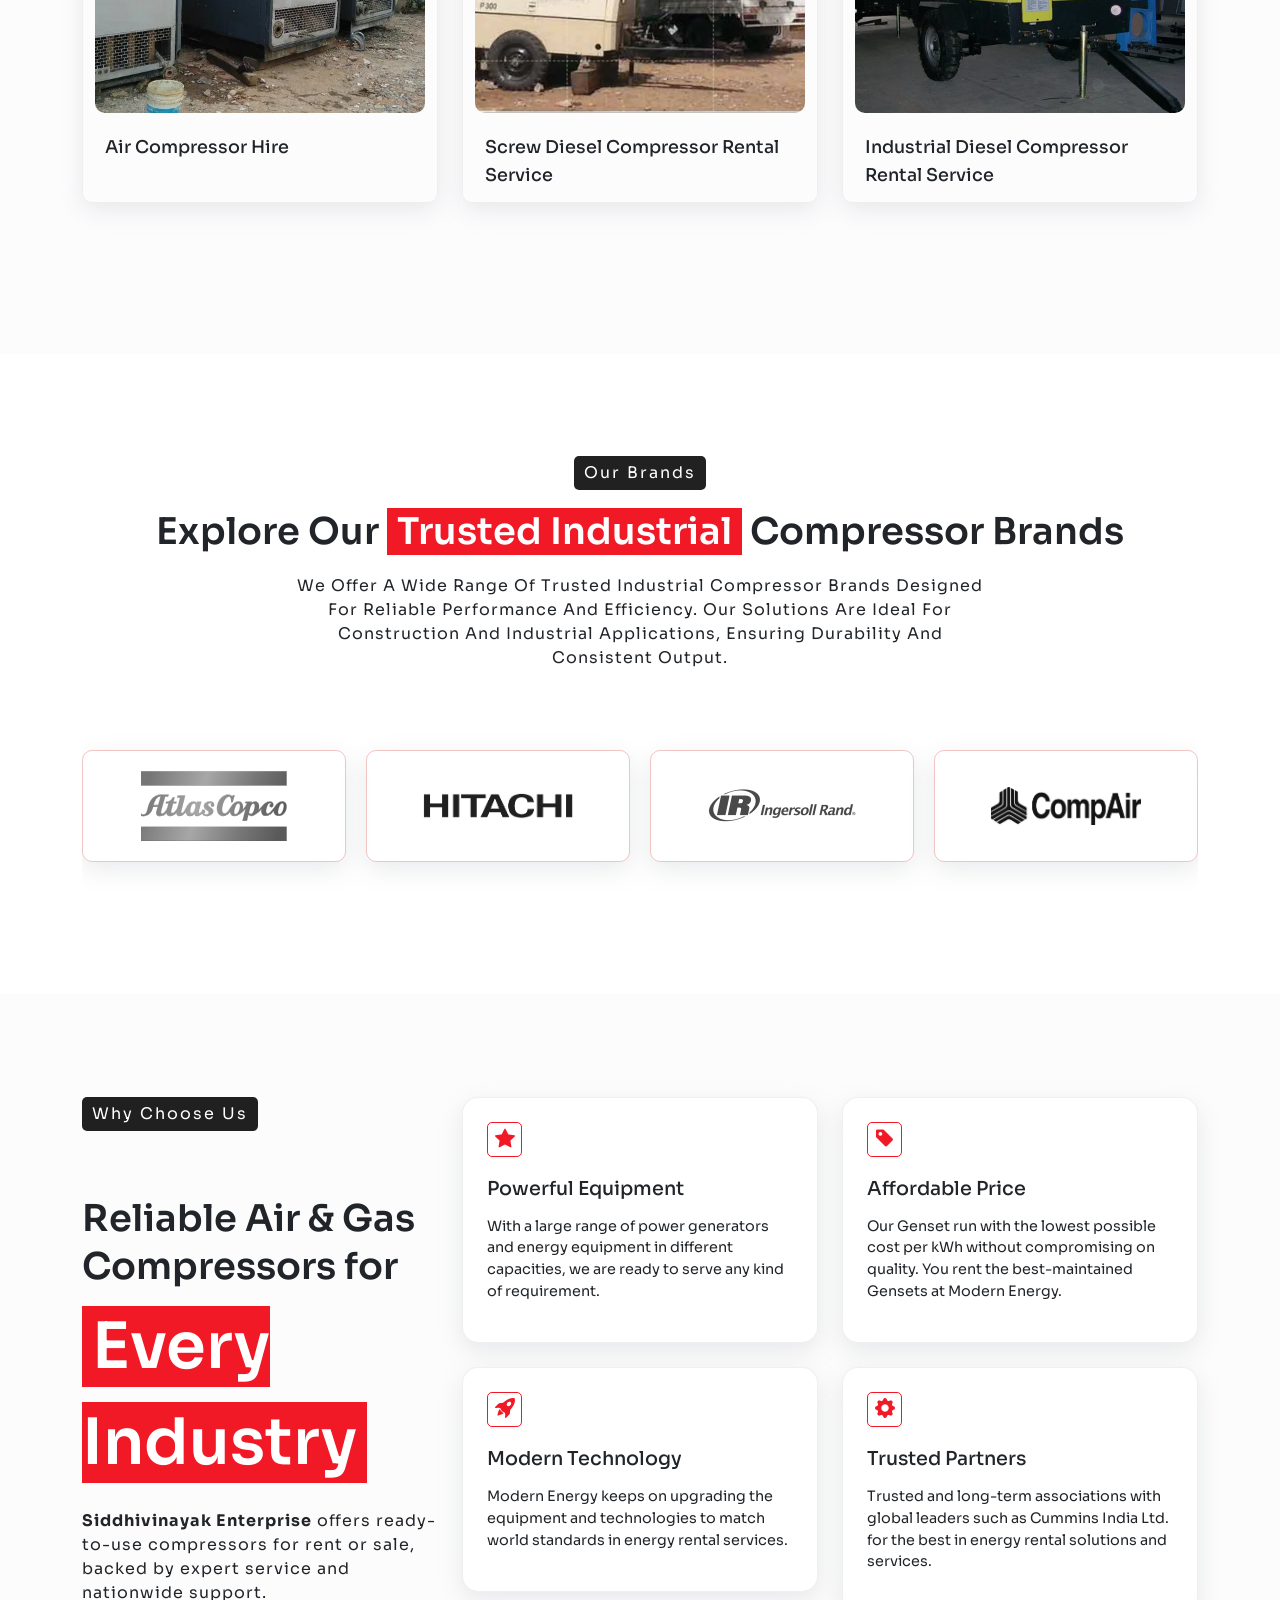
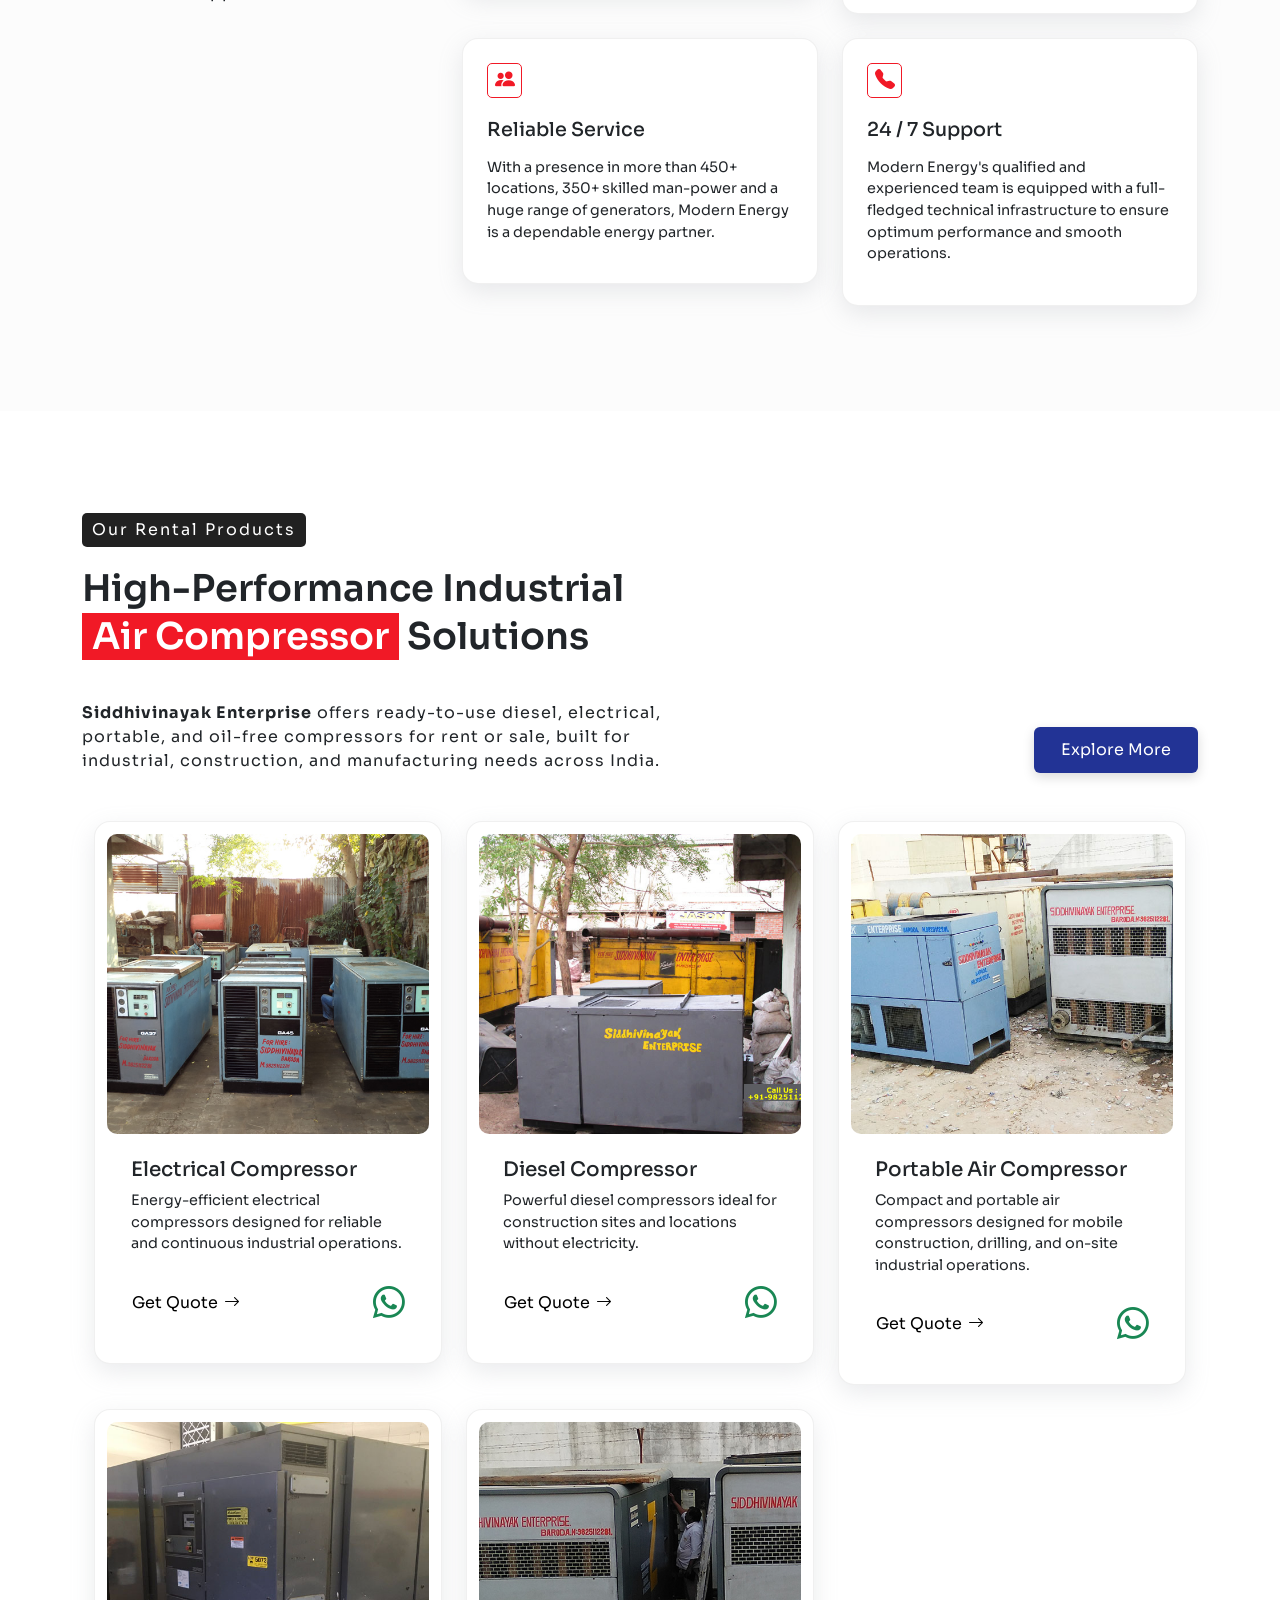
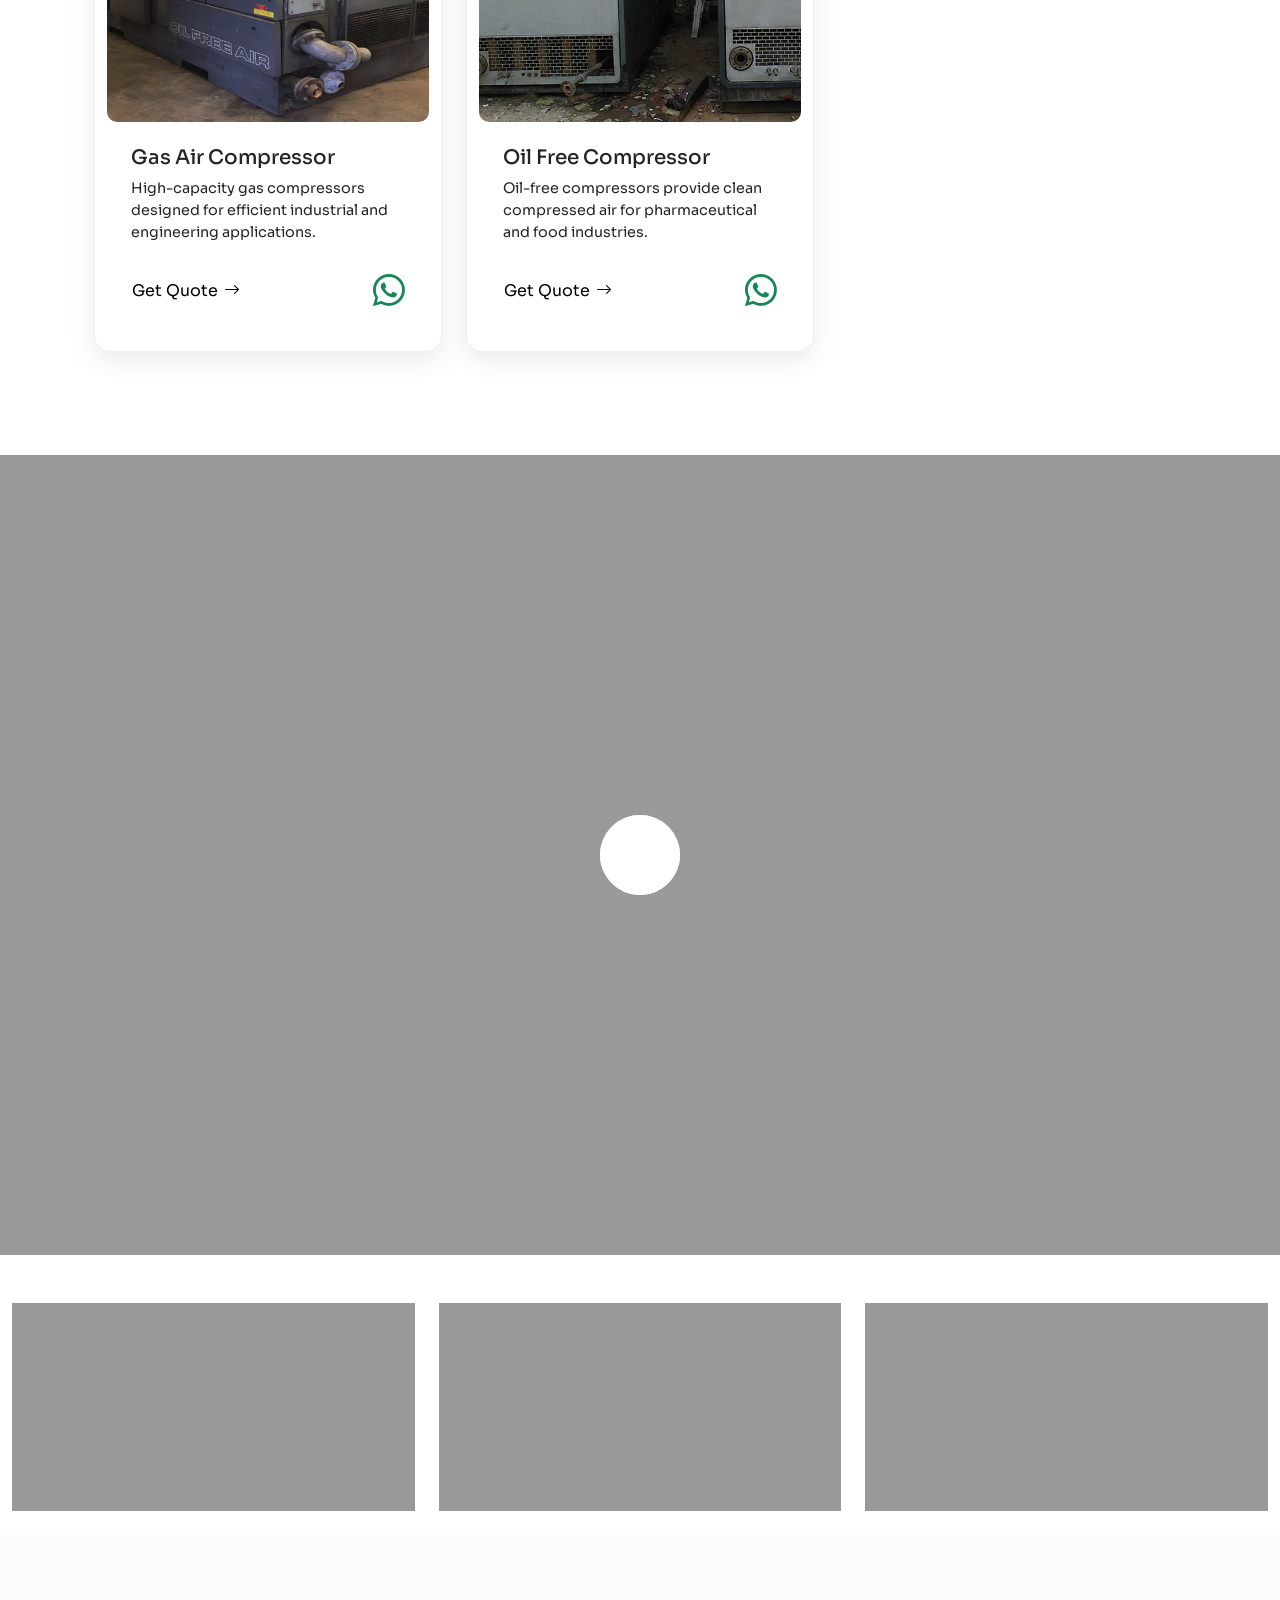
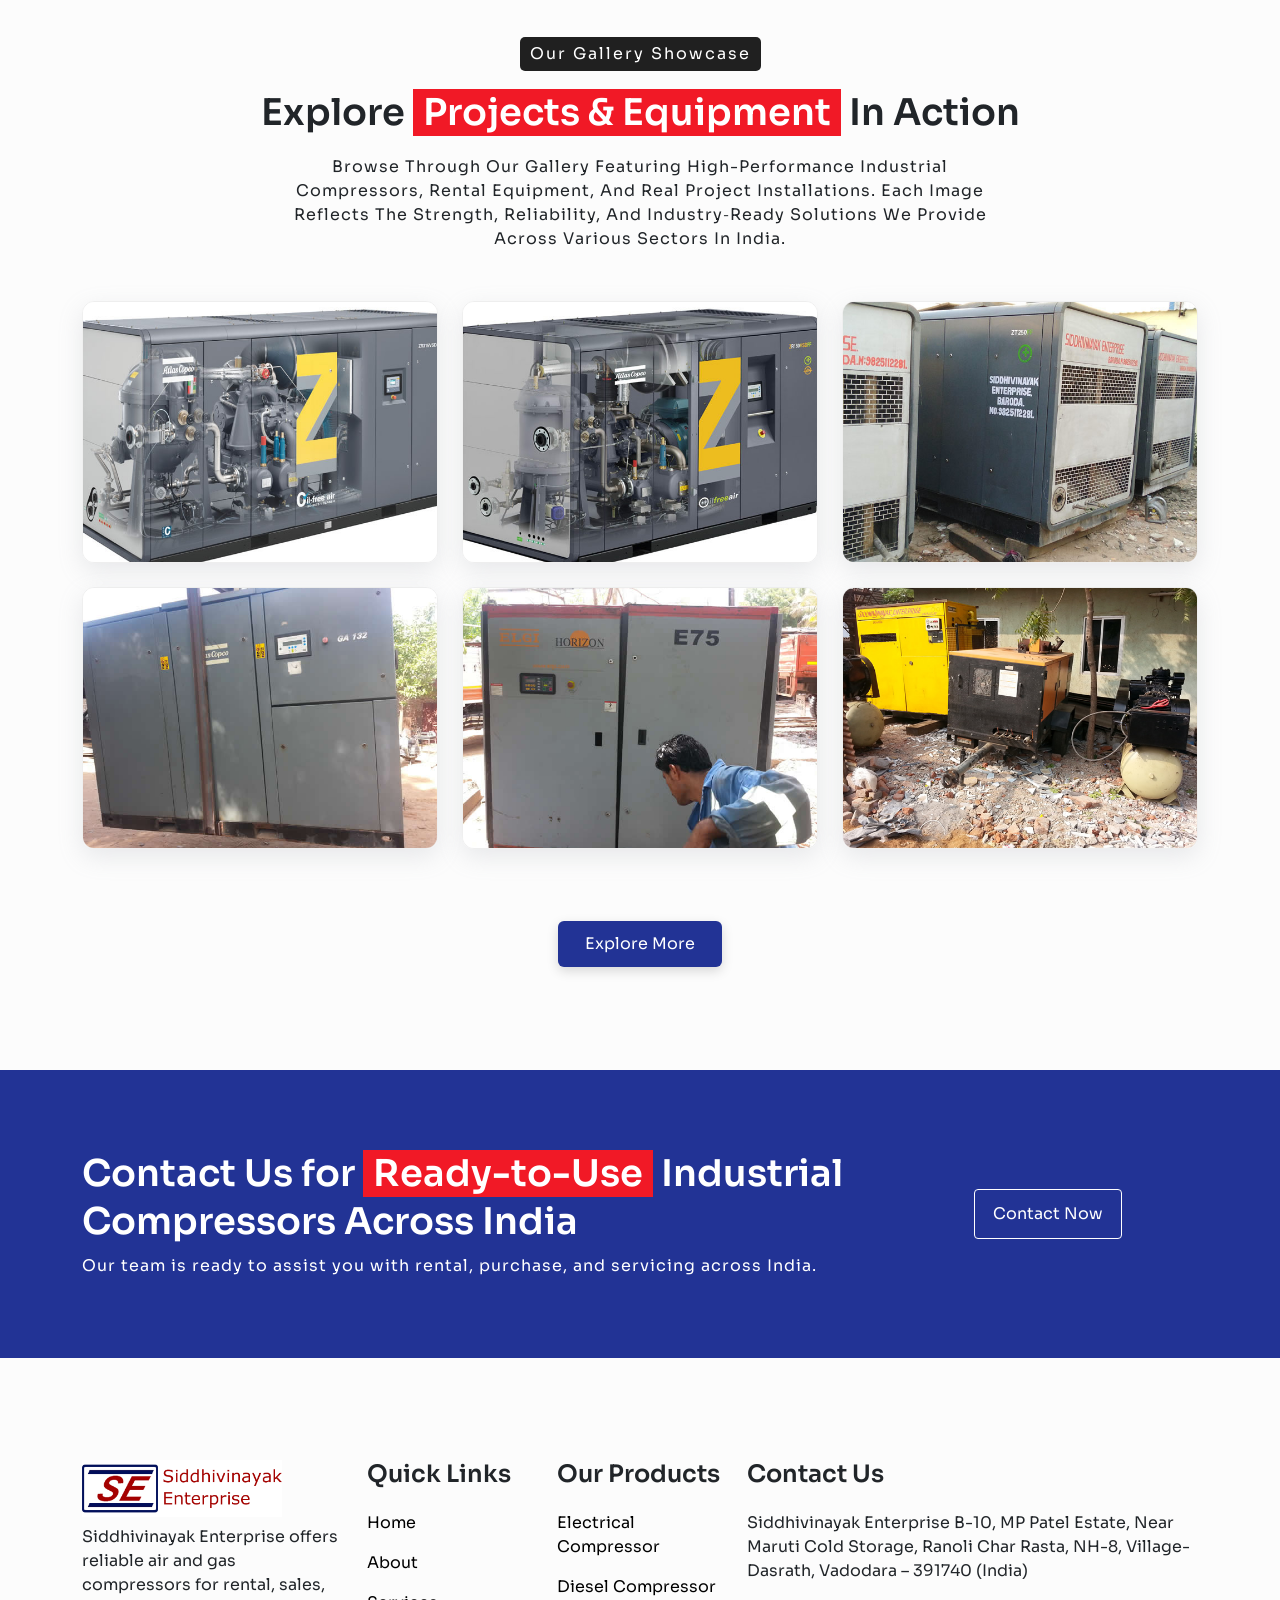
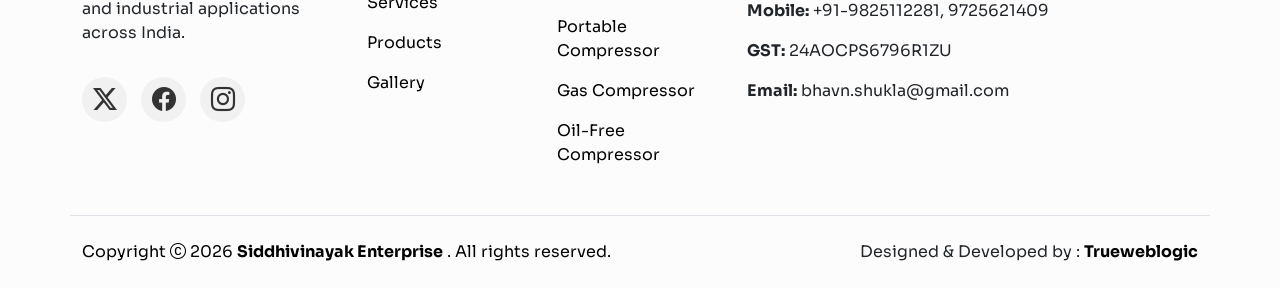
==== commit 50e1f25f: "Update slide images index.html" ====
--- a/index.html
+++ b/index.html
@@ -111,7 +111,7 @@
     <!-- Swiper -->
     <div class="swiper slide-swiper w-100 position-relative container">
         <div class="swiper-wrapper">
-            <div class="swiper-slide"><img src="Images/slide-01.png" alt="product-image" /></div>
+                  <div class="swiper-slide"><img src="Images/slide-05.avif" alt="product-image" /></div>
             <div class="swiper-slide"><img src="Images/slide-02.webp" alt="product-image" /></div>
             <div class="swiper-slide"><img src="Images/slide-03.avif" alt="product-image" /></div>
             <div class="swiper-slide"><img src="Images/slide-04.webp" alt="product-image" /></div>
